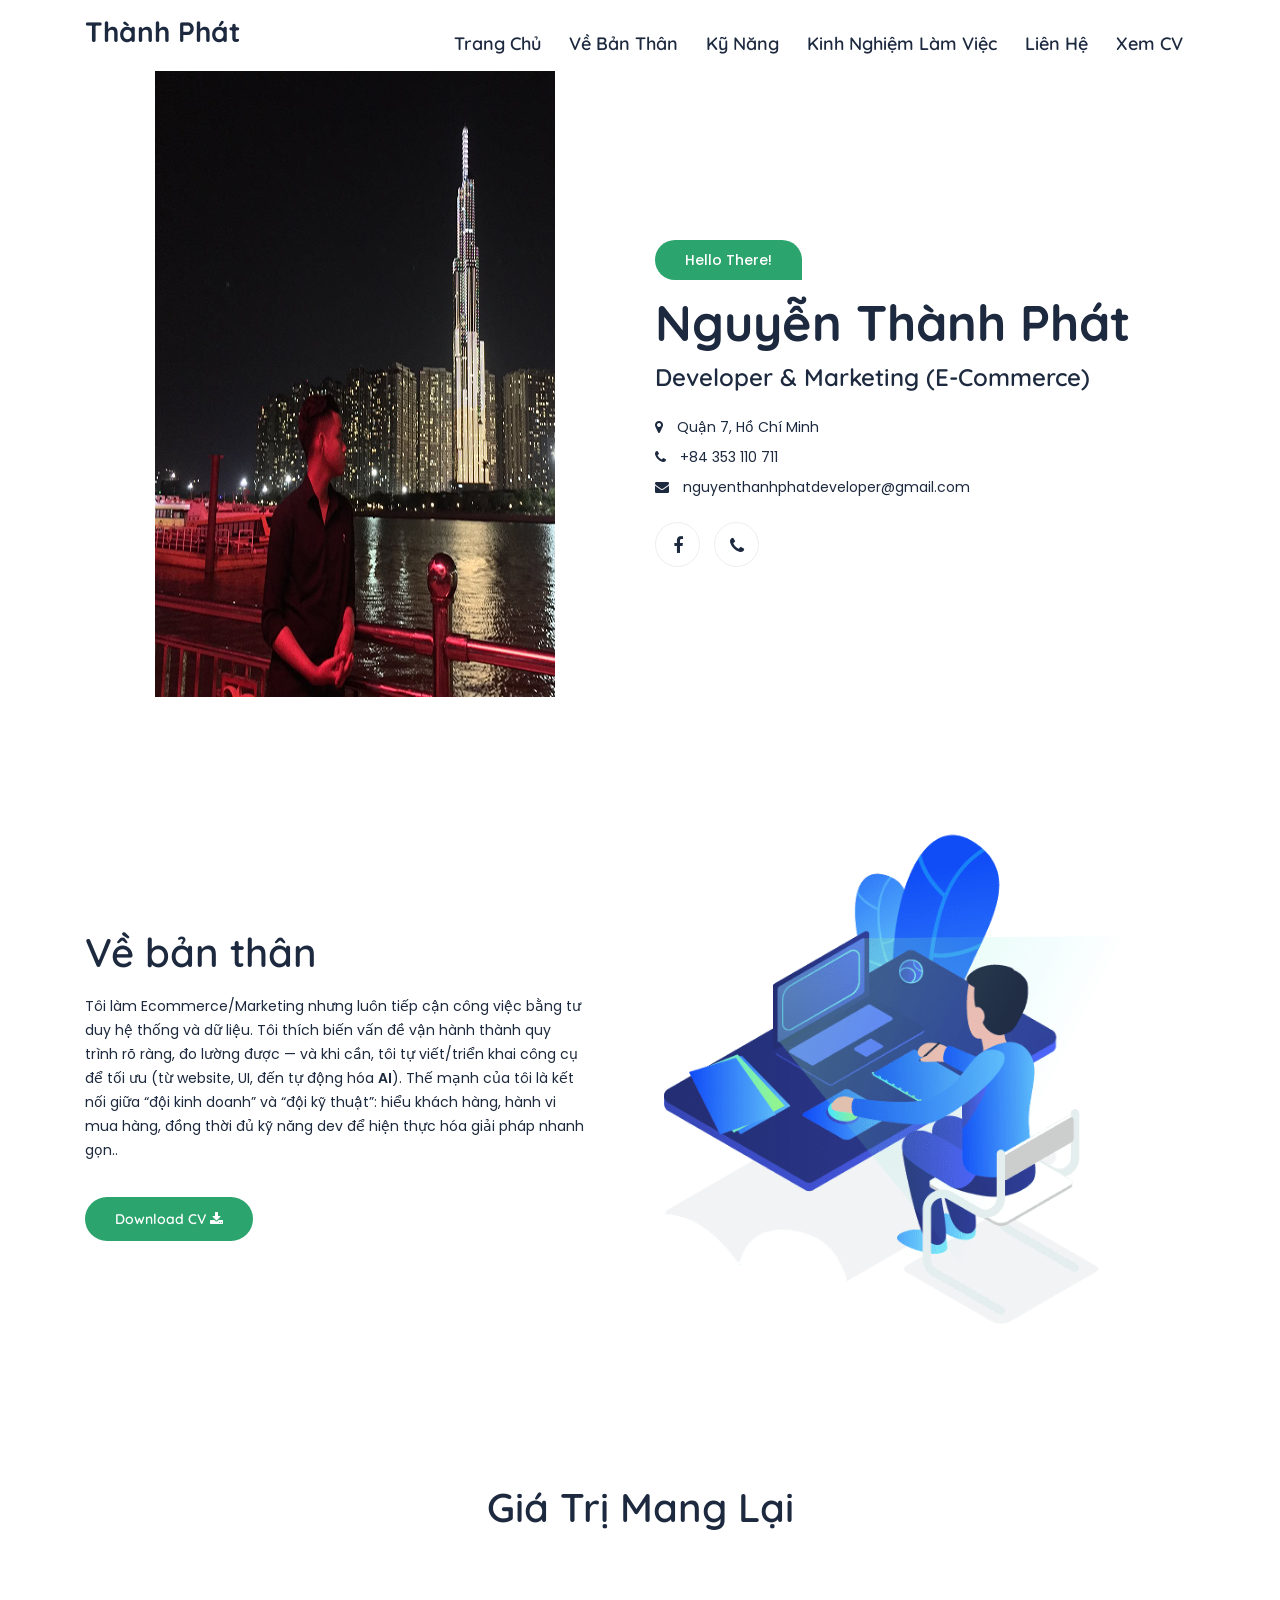
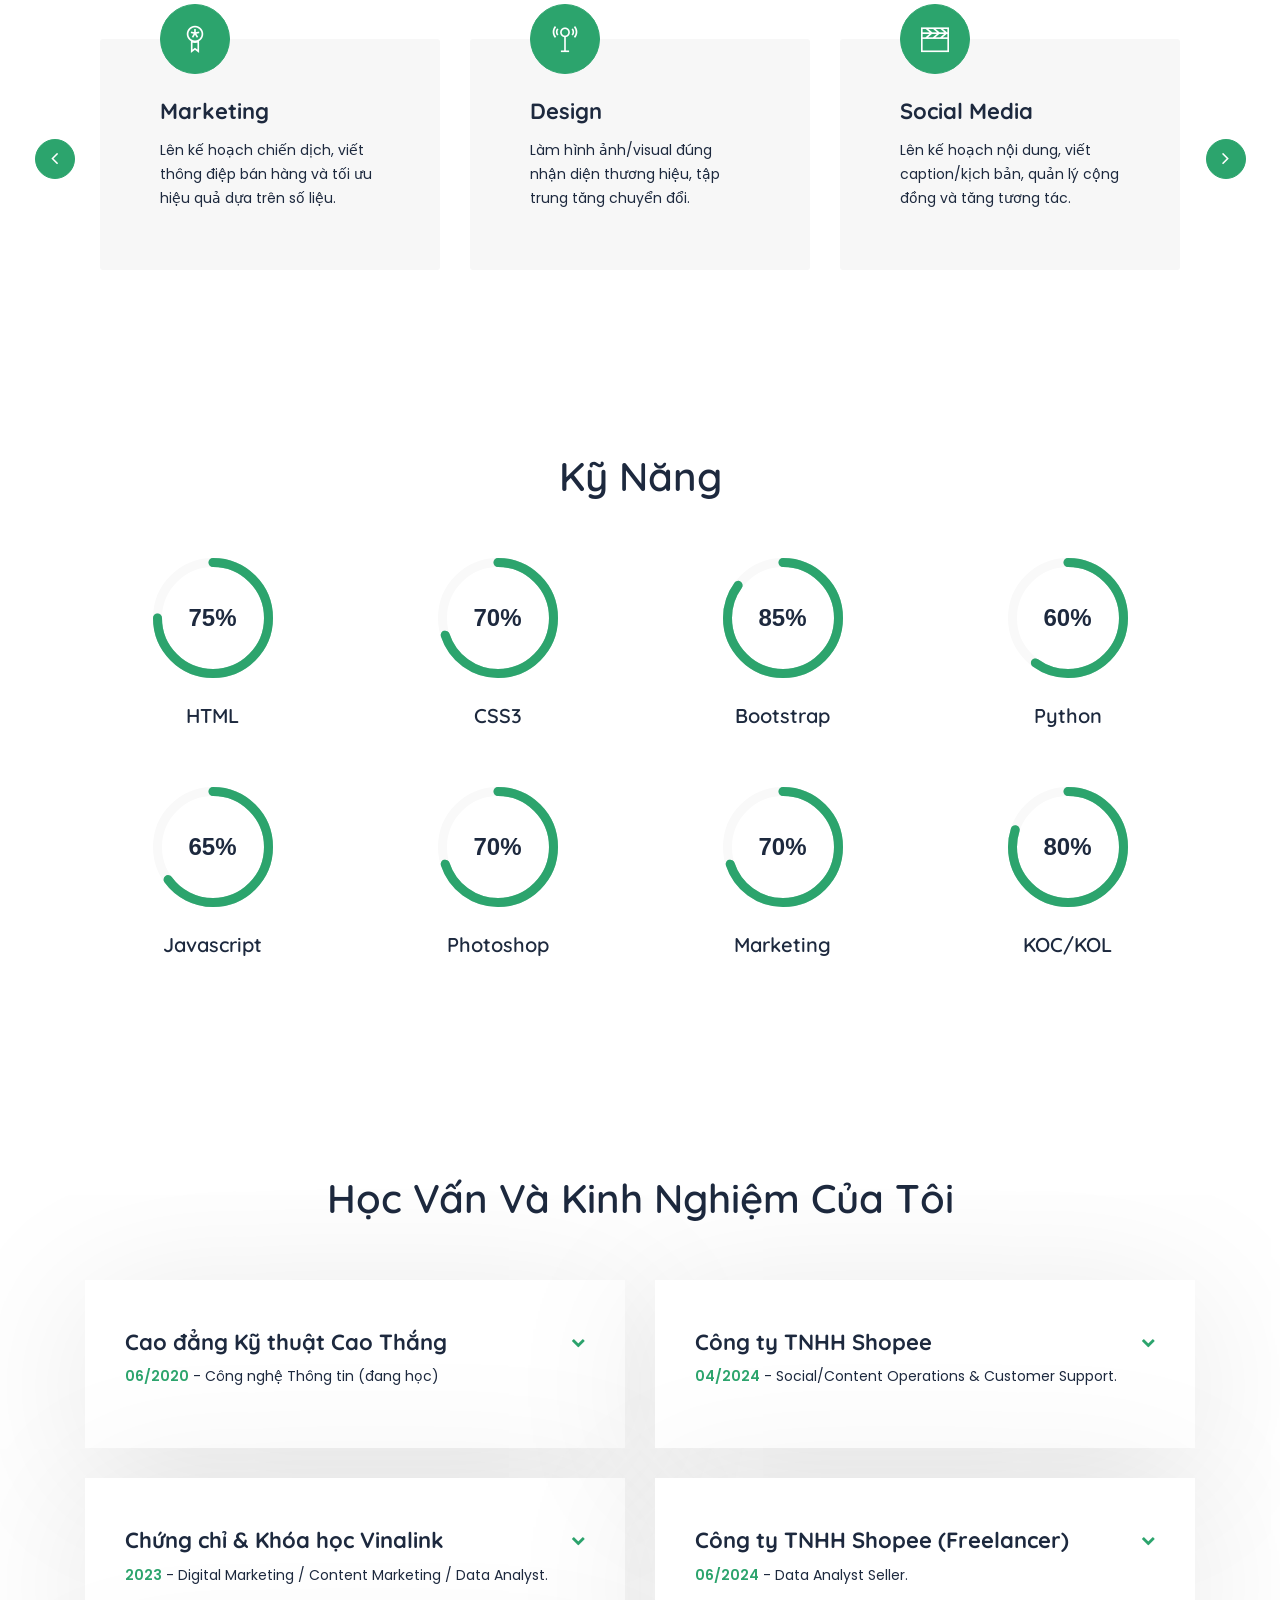
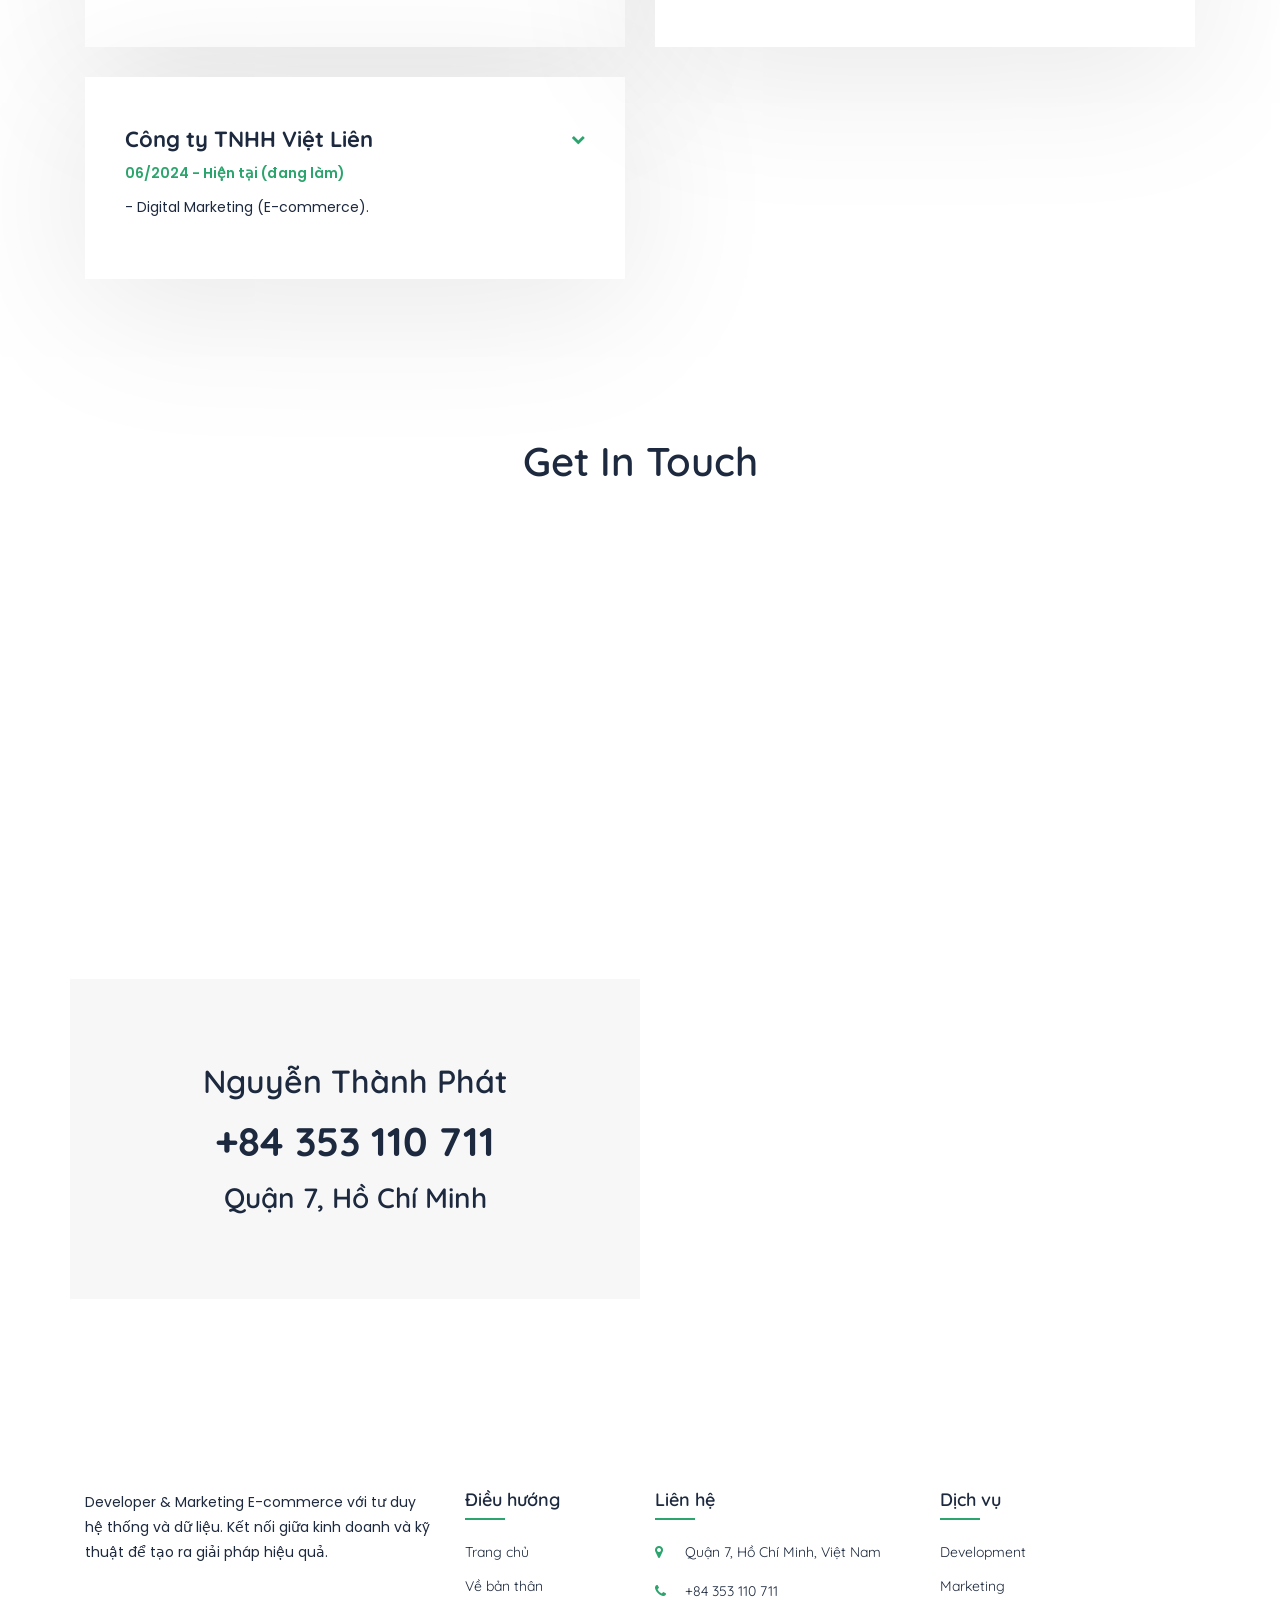
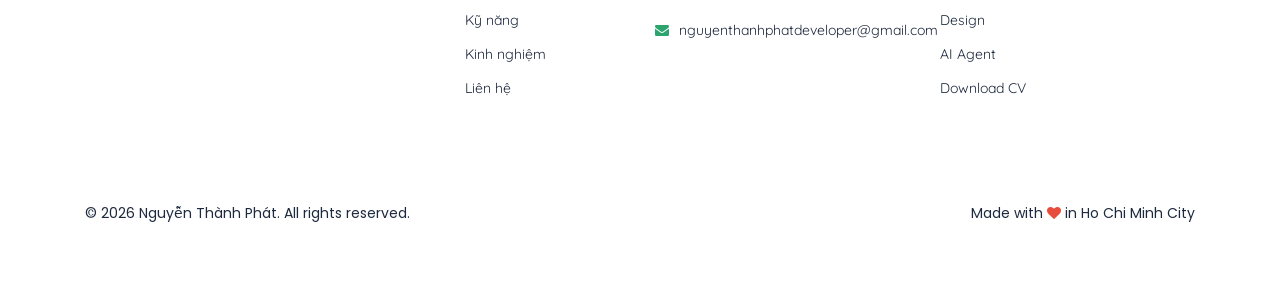
==== index.html @ 2b544fe6 "update code 18-12-2025 newwư" ====
<!DOCTYPE html>
<html lang="zxx">

<head>
	<!-- Meta -->
	<meta charset="utf-8">
	<meta http-equiv="X-UA-Compatible" content="IE=edge">
	<meta name="viewport" content="width=device-width, initial-scale=1">
	<!-- The above 3 meta tags *must* come first in the head; any other head content must come *after* these tags -->
	<meta name="description" content="Nguyễn Thành Phát - Developer & Marketing E-commerce với tư duy hệ thống và dữ liệu. Kết nối giữa kinh doanh và kỹ thuật để tạo ra giải pháp hiệu quả.">
	<meta name="keywords"
		content="Nguyễn Thành Phát, Developer, Marketing, E-commerce, Portfolio, CV, Resume, Web Developer, Digital Marketing">
	<meta name="author" content="Nguyễn Thành Phát">
	
	<!-- Open Graph / Facebook -->
	<meta property="og:type" content="website">
	<meta property="og:url" content="https://yourwebsite.com/">
	<meta property="og:title" content="Nguyễn Thành Phát - Developer & Marketing E-commerce">
	<meta property="og:description" content="Developer & Marketing E-commerce với tư duy hệ thống và dữ liệu. Kết nối giữa kinh doanh và kỹ thuật để tạo ra giải pháp hiệu quả.">
	<meta property="og:image" content="https://yourwebsite.com/assets/img/mee.png">
	<meta property="og:image:width" content="1200">
	<meta property="og:image:height" content="630">
	<meta property="og:image:alt" content="Nguyễn Thành Phát - Developer & Marketing E-commerce">
	<meta property="og:locale" content="vi_VN">
	<meta property="og:site_name" content="Nguyễn Thành Phát Portfolio">
	
	<!-- Twitter Card -->
	<meta name="twitter:card" content="summary_large_image">
	<meta name="twitter:url" content="https://yourwebsite.com/">
	<meta name="twitter:title" content="Nguyễn Thành Phát - Developer & Marketing E-commerce">
	<meta name="twitter:description" content="Developer & Marketing E-commerce với tư duy hệ thống và dữ liệu. Kết nối giữa kinh doanh và kỹ thuật để tạo ra giải pháp hiệu quả.">
	<meta name="twitter:image" content="https://yourwebsite.com/assets/img/mee.png">
	<meta name="twitter:image:alt" content="Nguyễn Thành Phát - Developer & Marketing E-commerce">
	
	<!-- Additional Meta Tags -->
	<meta name="robots" content="index, follow">
	<meta name="theme-color" content="#2ca46d">
	<link rel="canonical" href="https://yourwebsite.com/">
	
	<!-- SITE TITLE -->
	<title>Nguyễn Thành Phát - Developer & Marketing E-commerce</title>
	<!-- Latest Bootstrap min CSS -->
	<link rel="stylesheet" href="assets/bootstrap/css/bootstrap.min.css">
	<!-- Google Font -->
	<link rel="stylesheet" href="https://fonts.googleapis.com/css?family=Poppins:300,400,500,600,700,800">
	<link href="https://fonts.googleapis.com/css?family=Quicksand:300,400,500,600,700&display=swap&subset=latin-ext"
		rel="stylesheet">
	<!-- Font Awesome CSS -->
	<link rel="stylesheet" href="assets/fonts/font-awesome.min.css">
	<!--- owl carousel Css-->
	<link rel="stylesheet" href="assets/owlcarousel/css/owl.carousel.css">
	<link rel="stylesheet" href="assets/owlcarousel/css/owl.theme.css">
	<!--slicknav Css-->
	<link rel="stylesheet" href="assets/css/slicknav.css">
	<!-- animate CSS -->
	<link rel="stylesheet" href="assets/css/animate.css">
	<!-- themify-icons CSS -->
	<link rel="stylesheet" href="assets/fonts/themify-icons.css">
	<!-- Style CSS -->
	<link rel="stylesheet" href="assets/css/style-light.css">
	<!-- Timeline Expand/Collapse CSS -->
	<style>
		.timeline-header {
			cursor: pointer;
			display: flex;
			justify-content: space-between;
			align-items: flex-start;
			padding: 10px 0;
			transition: all 0.3s ease;
		}

		.timeline-header:hover {
			opacity: 0.8;
		}

		.timeline-title {
			flex: 1;
		}

		.timeline-arrow {
			margin-left: 15px;
			font-size: 14px;
			color: #2ca46d;
			transition: transform 0.3s ease;
			margin-top: 5px;
		}

		.timeline-header.active .timeline-arrow {
			transform: rotate(180deg);
		}

		.timeline-content {
			max-height: 0;
			overflow: hidden;
			transition: max-height 0.4s ease-out;
		}

		.timeline-content.expanded {
			max-height: 1000px;
			transition: max-height 0.5s ease-in;
		}

		.timeline-details {
			margin-top: 15px;
			padding-top: 15px;
			border-top: 1px solid #e0e0e0;
			opacity: 0;
			transition: opacity 0.3s ease 0.2s;
		}

		.timeline-content.expanded .timeline-details {
			opacity: 1;
		}

		.timeline-details p {
			margin-bottom: 10px;
			color: #666;
			line-height: 1.6;
		}

		.timeline-details p:last-child {
			margin-bottom: 0;
		}

		/* Footer Enhanced Styles */
		.footer_widget {
			margin-bottom: 30px;
		}

		.footer_widget h4 {
			color: #1d293e;
			font-size: 18px;
			font-weight: 600;
			margin-bottom: 20px;
			position: relative;
			padding-bottom: 10px;
		}

		.footer_widget h4:after {
			content: '';
			position: absolute;
			left: 0;
			bottom: 0;
			width: 40px;
			height: 2px;
			background: #2ca46d;
		}

		.footer_widget p {
			color: #1d293e;
			line-height: 1.8;
			margin-bottom: 20px;
		}

		.footer_menu {
			list-style: none;
			padding: 0;
			margin: 0;
		}

		.footer_menu li {
			margin-bottom: 10px;
		}

		.footer_menu li a {
			color: #1d293e;
			text-decoration: none;
			transition: all 0.3s ease;
			display: inline-block;
		}

		.footer_menu li a:hover {
			color: #2ca46d;
			padding-left: 5px;
		}

		.footer_contact {
			list-style: none;
			padding: 0;
			margin: 0;
		}

		.footer_contact li {
			margin-bottom: 15px;
			color: #1d293e;
			display: flex;
			align-items: flex-start;
		}

		.footer_contact li i {
			color: #2ca46d;
			margin-right: 10px;
			margin-top: 5px;
			width: 20px;
		}

		.footer_contact li a {
			color: #1d293e;
			text-decoration: none;
			transition: all 0.3s ease;
		}

		.footer_contact li a:hover {
			color: #2ca46d;
		}

		.footer_social ul {
			list-style: none;
			padding: 0;
			margin: 20px 0 0 0;
			display: flex;
			gap: 10px;
		}

		.footer_social ul li a {
			width: 40px;
			height: 40px;
			display: inline-flex;
			align-items: center;
			justify-content: center;
			background: rgba(255, 255, 255, 0.1);
			border-radius: 50%;
			color: #fff;
			transition: all 0.3s ease;
		}

		.footer_social ul li a:hover {
			background: #2ca46d;
			transform: translateY(-3px);
		}

		.footer_bottom {
			margin-top: 40px;
			padding-top: 30px;
			border-top: 1px solid rgba(255, 255, 255, 0.1);
		}

		.footer_bottom p {
			color: #1d293e;
			margin: 0;
			font-size: 14px;
		}

		@media (max-width: 768px) {
			.footer_bottom .text-right {
				text-align: left !important;
				margin-top: 10px;
			}
		}

		/* Site Logo - Kế thừa style từ trang chủ */
		.site-logo a {
			font-family: 'Quicksand', sans-serif;
			color: #1d293e;
			font-weight: 700;
			font-size: 28px;
			text-decoration: none;
			transition: all 0.3s ease;
			display: inline-block;
		}

		.site-logo a:hover {
			color: #2ca46d;
			text-decoration: none;
		}

		@media (max-width: 768px) {
			.site-logo a {
				font-size: 24px;
			}
		}

		@media (max-width: 480px) {
			.site-logo a {
				font-size: 20px;
			}
		}

		/* Mobile - Đổi màu text sang trắng cho phần hero */
		@media (max-width: 768px) {
			.welcome-area .about_me_title h1 {
				color: #fff !important;
				text-shadow: 2px 2px 4px rgba(0, 0, 0, 0.5);
			}

			.welcome-area .about_me_title h4 {
				color: #fff !important;
				text-shadow: 2px 2px 4px rgba(0, 0, 0, 0.5);
			}

			.welcome-area .profile_info {
				color: #fff !important;
			}

			.welcome-area .profile_info span {
				color: #fff !important;
				text-shadow: 1px 1px 3px rgba(0, 0, 0, 0.5);
			}

			.welcome-area .profile_info span i {
				color: #fff !important;
			}
		}
	</style>

</head>

<body data-spy="scroll" data-offset="80">

	<!-- START PRELOADER -->
	<div class="preloader">
		<div class="spinner">
			<div class="double-bounce1"></div>
			<div class="double-bounce2"></div>
		</div>
	</div>
	<!-- END PRELOADER -->

	<!-- START NAVBAR -->
	<div id="navigation" class="fixed-top navbar-light bg-faded site-navigation">
		<div class="container">
			<div class="row">
				<div class="col-lg-2 col-md-3 col-sm-4">
					<div class="site-logo">
						<a href="#home">Thành Phát</a>
					</div>
				</div><!--- END Col -->
				<div class="col-lg-10 col-md-9 col-sm-8">
					<div class="header_right">
						<nav id="main-menu" class="ml-auto">
							<ul>
								<li><a href="#home">Trang chủ</a></li>
								<li><a href="#about">Về bản thân</a></li>
								<li><a href="#skills">Kỹ năng</a></li>
								<li><a href="#resume">Kinh nghiệm làm việc</a></li>
								<li><a href="#contact">Liên hệ</a></li>
								<li><a href="https://drive.google.com/file/d/1ll4LZz8z9GkjpITlvApmZtQ1yhg_efz0/view?usp=sharing" target="_blank">Xem CV</a>
								</li>
							</ul>
						</nav>
						<div id="mobile_menu"></div>
					</div>
				</div><!--- END Col -->
			</div><!--- END ROW -->
		</div><!--- END CONTAINER -->
	</div>
	<!-- END NAVBAR -->

	<!-- START HOMEPAGE DESIGN AREA -->
	<header id="home" class="welcome-area">
		<div class="container">
			<div class="row">
				<div class="col-lg-6 col-sm-12 col-xs-12 text-center wow fadeInLeft" data-wow-duration="1s"
					data-wow-delay="0.6s" data-wow-offset="0">
					<div class="about_me">
						<img src="assets/img/mee.png" class="img-fluid" alt="" />
					</div>
				</div>
				<div class="col-lg-6 col-sm-12 col-xs-12 wow fadeInRight" data-wow-duration="1s" data-wow-delay="0.1s"
					data-wow-offset="0">
					<div class="about_me_title">
						<span>Hello There!</span>
						<h1>Nguyễn Thành Phát</h1>
						<h4>Developer & Marketing (E-commerce)</h4>
					</div>
					<div class="profile_info">
						<span><i class="fa fa-map-marker"></i> Quận 7, Hồ Chí Minh</span>
						<span><i class="fa fa-phone"></i> +84 353 110 711</span>
						<span><i class="fa fa-envelope"></i> nguyenthanhphatdeveloper@gmail.com</span>
						
					</div>
					<div class="social_profile">
						<ul>
							<li><a href="https://www.facebook.com/dev.thanhphat/" target="_blank" class="f_facebook"
									title="Facebook"><i class="fa fa-facebook"></i></a></li>
							<li><a href="https://zalo.me/0353110711" target="_blank" class="f_skype" title="Phone"><i class="fa fa-phone"></i></a></li>
							<!-- <li><a href="#" class="f_instagram" title="Instagram"><i class="fa fa-instagram"></i></a>
							</li>
							<li><a href="#" class="f_linkedin" title="Linkedin"><i class="fa fa-linkedin"></i></a></li>
							<li><a href="#" class="f_skype" title="Skype"><i class="fa fa-skype"></i></a></li> -->
						</ul>
					</div>
				</div><!-- END COL-->
			</div><!-- END ROW-->
		</div><!-- / END CONTAINER -->
	</header>
	<!-- / END HOMEPAGE DESIGN AREA -->

	<!-- START ABOUT ME -->
	<section id="about" class="about-me-area section-padding">
		<div class="container">
			<div class="row">
				<div class="col-lg-6 col-sm-6 col-xs-12 wow fadeInLeft" data-wow-duration="1s" data-wow-delay="0.1s"
					data-wow-offset="0">
					<div class="about_content">
						<h1>Về bản thân</h1>
						<p>Tôi làm Ecommerce/Marketing nhưng luôn tiếp cận công việc bằng tư duy hệ thống và dữ liệu.
							Tôi thích biến vấn đề vận hành thành quy trình rõ ràng, đo lường được — và khi cần, tôi tự
							viết/triển khai công cụ để tối ưu (từ website, UI, đến tự động hóa <b>AI</b>). Thế mạnh của
							tôi là kết nối giữa “đội kinh doanh” và “đội kỹ thuật”: hiểu khách hàng, hành vi mua hàng,
							đồng thời đủ kỹ năng dev để hiện thực hóa giải pháp nhanh gọn.. </p>
						<a href="pdf/Nguyen-Thanh-Phat-TopCV.pdf" download="Nguyen-Thanh-Phat.pdf">Download CV <i
								class="fa fa-download"></i></a>
					</div>
				</div><!-- END COL -->
				<div class="col-lg-6 col-sm-6 col-xs-12 wow fadeIn" data-wow-duration="1s" data-wow-delay="0.3s"
					data-wow-offset="0">
					<div class="about_content_img">
						<img src="assets/img/about.png" class="img-fluid" alt="image" />
					</div>
				</div><!-- END COL -->
			</div><!-- END ROW-->
		</div><!-- / END CONTAINER -->
	</section>
	<!-- / END ABOUT ME -->

	<!-- START SERVICE -->
	<section id="service" class="service-area section-padding">
		<div class="container">
			<div class="section-title">
				<h1>Giá trị mang lại</h1>
			</div>
			<div class="row">
				<div class="col-lg-12 col-sm-12 col-xs-12">
					<div id="sp-slider" class="owl-carousel">
						<div class="service_content">
							<span class="ti-light-bulb"></span>
							<h4>Development</h4>
							<p>Xây dựng công cụ hỗ trợ công việc (quản lý dữ liệu, báo cáo, tự động hoá tác vụ).</p>
						</div>
						<div class="service_content">
							<span class="ti-medall"></span>
							<h4>Marketing</h4>
							<p>Lên kế hoạch chiến dịch, viết thông điệp bán hàng và tối ưu hiệu quả dựa trên số liệu.
							</p>
						</div>
						<div class="service_content">
							<span class="ti-signal"></span>
							<h4>Design</h4>
							<p>Làm hình ảnh/visual đúng nhận diện thương hiệu, tập trung tăng chuyển đổi.</p>
						</div>
						<div class="service_content">
							<span class="ti-video-clapper"></span>
							<h4>Social Media</h4>
							<p>Lên kế hoạch nội dung, viết caption/kịch bản, quản lý cộng đồng và tăng tương tác.</p>
						</div>
						<div class="service_content">
							<span class="ti-image"></span>
							<h4>AI Agent</h4>
							<p>Tạo quy trình/AI hỗ trợ các việc lặp lại để tiết kiệm thời gian và giảm sai sót.</p>
						</div>
						<div class="service_content">
							<span class="ti-support"></span>
							<h4>E-Commerce Policy</h4>
							<p>Kiểm tra nội dung/hình ảnh theo quy định sàn, giảm rủi ro vi phạm.</p>
						</div>
						<div class="service_content">
							<span class="ti-video-clapper"></span>
							<h4>Booking KOC/KOL</h4>
							<p>Hợp tác KOC/KOL ngành hàng chuẩn bị brief kịch bản keyword tổng hợp kết quả tối ưu.</p>
						</div>
					</div>
				</div><!-- END COL -->
			</div><!-- END ROW-->
		</div><!-- / END CONTAINER -->
	</section>
	<!-- / END SERVICE -->

	<!-- START SKILLS -->
	<section id="skills" class="about-area section-padding">
		<div class="container">
			<div class="section-title">
				<h1>Kỹ năng</h1>
			</div>
			<div class="row text-center">
				<div class="col-lg-3 col-sm-6 col-xs-12 wow fadeInDown" data-wow-duration="1s" data-wow-delay="0.1s"
					data-wow-offset="0">
					<div class="skill-outer">
						<div class="skill-item">
							<!-- knob plug-in syntax -->
							<input class="skill-knob" value="0" data-end="75">
							<!-- heading -->
							<h4>HTML</h4>
						</div>
					</div>
				</div><!-- END COL -->
				<div class="col-lg-3 col-sm-6 col-xs-12 wow fadeInDown" data-wow-duration="1s" data-wow-delay="0.1s"
					data-wow-offset="0">
					<div class="skill-outer">
						<div class="skill-item">
							<!-- knob plug-in syntax -->
							<input class="skill-knob" value="0" data-end="70">
							<!-- heading -->
							<h4>CSS3</h4>
						</div>
					</div>
				</div><!-- END COL -->
				<div class="col-lg-3 col-sm-6 col-xs-12 wow fadeInDown" data-wow-duration="1s" data-wow-delay="0.1s"
					data-wow-offset="0">
					<div class="skill-outer">
						<div class="skill-item">
							<!-- knob plug-in syntax -->
							<input class="skill-knob" value="0" data-end="85">
							<!-- heading -->
							<h4>Bootstrap</h4>
						</div>
					</div>
				</div><!-- END COL -->
				<div class="col-lg-3 col-sm-6 col-xs-12 wow fadeInDown" data-wow-duration="1s" data-wow-delay="0.2s"
					data-wow-offset="0">
					<div class="skill-outer">
						<div class="skill-item">
							<!-- knob plug-in syntax -->
							<input class="skill-knob" value="0" data-end="60">
							<!-- heading -->
							<h4>Python</h4>
						</div>
					</div>
				</div><!-- END COL -->
				<div class="col-lg-3 col-sm-6 col-xs-12 wow fadeInDown" data-wow-duration="1s" data-wow-delay="0.2s"
					data-wow-offset="0">
					<div class="skill-outer">
						<div class="skill-item">
							<!-- knob plug-in syntax -->
							<input class="skill-knob" value="0" data-end="65">
							<!-- heading -->
							<h4>Javascript</h4>
						</div>
					</div>
				</div><!-- END COL -->
				<div class="col-lg-3 col-sm-6 col-xs-12 wow fadeInDown" data-wow-duration="1s" data-wow-delay="0.2s"
					data-wow-offset="0">
					<div class="skill-outer">
						<div class="skill-item">
							<!-- knob plug-in syntax -->
							<input class="skill-knob" value="0" data-end="70">
							<!-- heading -->
							<h4>Photoshop</h4>
						</div>
					</div>
				</div><!-- END COL -->
				<div class="col-lg-3 col-sm-6 col-xs-12 wow fadeInDown" data-wow-duration="1s" data-wow-delay="0.2s"
					data-wow-offset="0">
					<div class="skill-outer">
						<div class="skill-item">
							<!-- knob plug-in syntax -->
							<input class="skill-knob" value="0" data-end="70">
							<!-- heading -->
							<h4>Marketing</h4>
						</div>
					</div>
				</div><!-- END COL -->
				<div class="col-lg-3 col-sm-6 col-xs-12 wow fadeInDown" data-wow-duration="1s" data-wow-delay="0.2s"
					data-wow-offset="0">
					<div class="skill-outer">
						<div class="skill-item">
							<!-- knob plug-in syntax -->
							<input class="skill-knob" value="0" data-end="80">
							<!-- heading -->
							<h4>KOC/KOL</h4>
						</div>
					</div>
				</div><!-- END COL -->
			</div><!-- / END ROW -->
		</div><!-- / END CONTAINER -->
	</section>
	<!-- / END SKILLS -->

	<!-- START TIMELINE AREA -->
	<section id="resume" class="timeline-area section-padding">
		<div class="container">
			<div class="section-title">
				<h1>Học vấn và kinh nghiệm của tôi</h1>
			</div>
			<div class="row">
				<div class="col-lg-6 col-sm-12 col-xs-12 wow fadeInUp" data-wow-duration="1s" data-wow-delay="0.2s"
					data-wow-offset="0">
					<div class="single_timeline">
						<div class="timeline-header" onclick="toggleTimeline(this)">
							<div class="timeline-title">
								<h4>Cao đẳng Kỹ thuật Cao Thắng</h4>
								<span class="active_year">06/2020</span>
								<span class="active_company">- Công nghệ Thông tin (đang học)</span>
							</div>
							<i class="fa fa-chevron-down timeline-arrow"></i>
						</div>
						<div class="timeline-content">
							<p>Tập trung vào nền tảng lập trình web và xây dựng giao diện người dùng. Có kinh nghiệm
								triển khai UI theo thiết kế, làm dự án thực hành và sử dụng Git/GitHub trong quá trình
								học và làm dự án cá nhân.</p>
							<div class="timeline-details">
								<p><strong>Môn học chính:</strong> HTML/CSS, JavaScript, PHP, Python, Database</p>
								<p><strong>Dự án nổi bật:</strong> Xây dựng website portfolio, ứng dụng quản lý dữ liệu
								</p>
							</div>
						</div>
					</div>
					<div class="single_timeline">
						<div class="timeline-header" onclick="toggleTimeline(this)">
							<div class="timeline-title">
								<h4>Chứng chỉ & Khóa học Vinalink</h4>
								<span class="active_year">2023</span>
								<span class="active_company">- Digital Marketing / Content Marketing / Data
									Analyst.</span>
							</div>
							<i class="fa fa-chevron-down timeline-arrow"></i>
						</div>
						<div class="timeline-content">
							<p>Hoàn thành các khóa học về tư duy marketing, triển khai nội dung và phân tích dữ liệu.
								Ứng dụng vào thực tế công việc Ecommerce: nghiên cứu thị trường, tối ưu nội dung, theo
								dõi chỉ số và cải thiện hiệu quả chiến dịch.</p>
							<div class="timeline-details">
								<p><strong>Chứng chỉ đã đạt:</strong> Digital Marketing Fundamentals, Content Marketing
									Strategy, Data Analysis with Excel/Python</p>
								<p><strong>Kỹ năng học được:</strong> SEO, Social Media Marketing, Google Analytics, A/B
									Testing</p>
							</div>
						</div>
					</div>
					<div class="single_timeline">
						<div class="timeline-header" onclick="toggleTimeline(this)">
							<div class="timeline-title">
								<h4>Công ty TNHH Việt Liên </h4>
								<span class="active_year">06/2024 - Hiện tại (đang làm)</span>
								<span class="active_company">- Digital Marketing (E-commerce).</span>
							</div>
							<i class="fa fa-chevron-down timeline-arrow"></i>
						</div>
						<div class="timeline-content">
							<p>Thực hiện khảo sát và tổng hợp thông tin thị trường, phân tích insight khách hàng và đối
								thủ để đề xuất hướng nội dung/triển khai bán hàng. Hỗ trợ hoạt động marketing và phối
								hợp chăm sóc khách hàng nhằm tăng mức độ tin tưởng và hiệu quả vận hành.</p>
							<div class="timeline-details">
								<p><strong>- </strong> Lập kế hoạch tăng trưởng doanh thu TMĐT theo tháng/quý: sản phẩm
									chủ lực, giá bán, combo, ưu đãi, lịch campaign theo mùa (sale day, mega campaign)
								</p><br>

								<p><strong>- </strong> Xây dựng phễu chuyển đổi cho E-commerce: kéo traffic → tối ưu nội
									dung trang sản phẩm → tăng add-to-cart → cải thiện tỉ lệ chốt đơn</p><br>

								<p><strong>- </strong> Triển khai và tối ưu quảng cáo đa kênh (Meta/Google/TikTok):
									setup chiến dịch, target, ngân sách, tối ưu theo KPI (ROAS/CPA/CVR/CTR/AOV)</p><br>

								<p><strong>- </strong> Vận hành KOC/KOL/Affiliate: tìm đối tác phù hợp, chuẩn bị brief,
									guideline nội dung, theo dõi lịch đăng, đo hiệu quả theo link/mã giảm giá và tối ưu
									cho các đợt sau</p><br>

								<p><strong>- </strong> Phân tích hiệu suất chiến dịch: theo dõi chỉ số, phân tích từng
									chiến dịch/sản phẩm, đề xuất cải thiện tối ưu cho các đợt sau</p>

								<p><strong>-</strong> Thiết lập đo lường & báo cáo: GA4, Pixel, GTM, UTM, dashboard
									theo ngày/tuần/tháng; đọc số liệu và đề xuất hành động tối ưu</p>

								<p><strong>-</strong> Phối hợp với vận hành/sales/CSKH: kiểm soát tồn kho, chương trình giá, SLA
								giao hàng, xử lý phản hồi để giảm hủy/hoàn và tăng điểm shop</p>
								
								<p><strong>- </strong> Kiểm soát chính sách sàn & chính sách quảng cáo: rà soát nội dung/hình ảnh/claim sản phẩm, hạn chế vi phạm gây gỡ sản phẩm hoặc tắt quảng cáo</p>
							</div>

						</div>
					</div>
				</div><!--END COL -->
				<div class="col-lg-6 col-sm-12 col-xs-12 wow fadeInUp" data-wow-duration="1s" data-wow-delay="0.3s"
					data-wow-offset="0">
					<div class="single_timeline">
						<div class="timeline-header" onclick="toggleTimeline(this)">
							<div class="timeline-title">
								<h4>Công ty TNHH Shopee</h4>
								<span class="active_year">04/2024</span>
								<span class="active_company">- Social/Content Operations & Customer Support.</span>
							</div>
							<i class="fa fa-chevron-down timeline-arrow"></i>
						</div>
						<div class="timeline-content">
							<p>Vận hành hoạt động tương tác cộng đồng (minigame/bài đăng), theo dõi phản hồi người dùng và đảm bảo nội dung đúng guideline. Tiếp nhận và xử lý yêu cầu khách hàng qua chat/email theo quy trình, đồng thời theo dõi đề cập thương hiệu đa nền tảng để phản hồi kịp thời.</p>
							<div class="timeline-details">
								<p><strong>Trách nhiệm:</strong> Lập kế hoạch marketing, quản lý campaign, phân tích
									hiệu quả bán hàng</p>
								<p><strong>Thành tựu:</strong> Social listening: theo dõi đề cập thương hiệu đa nền tảng, phản hồi bình luận/nhận xét đúng ngữ cảnh
								</p>
							</div>
						</div>
					</div>
					<div class="single_timeline">
						<div class="timeline-header" onclick="toggleTimeline(this)">
							<div class="timeline-title">
								<h4>Công ty TNHH Shopee (Freelancer)</h4>
								<span class="active_year">06/2024</span>
								<span class="active_company">- Data Analyst Seller.</span>
							</div>
							<i class="fa fa-chevron-down timeline-arrow"></i>
						</div>
						<div class="timeline-content">
							<p>Hỗ trợ phân tích hiệu suất người bán dựa trên dữ liệu vận hành và chỉ số kinh doanh.
								Chuẩn hóa dữ liệu, thiết kế báo cáo theo mục tiêu dự án và theo dõi biến động chỉ số để
								đề xuất hướng tối ưu quy trình. Tất cả nội dung phân tích, dữ liệu và kết quả chi tiết
								thuộc phạm vi bảo mật nên chỉ trình bày ở mức mô tả năng lực và trách nhiệm.</p>
							<div class="timeline-details">
								<p><strong>Công cụ sử dụng:</strong> Excel, Python, SQL, Data Visualization Tools</p>
								<p><strong>Phương pháp:</strong> Phân tích xu hướng, dự báo, A/B testing, Dashboard
									reporting</p>
							</div>
						</div>
					</div>
					<!-- <div class="single_timeline">
						<div class="timeline-header" onclick="toggleTimeline(this)">
							<div class="timeline-title">
								<h4>Upwork/Elance/Peopleperhour/Fiverr.</h4>
								<span class="active_year">2014 to Present</span>
								<span class="active_company">- Web Developer.</span>
							</div>
							<i class="fa fa-chevron-down timeline-arrow"></i>
						</div>
						<div class="timeline-content">
							<p>Lorem ipsum dolor sit amet, consectetur adipisicing elit. Beatae accusantium consectetur.
							</p>
							<div class="timeline-details">
								<p><strong>Dịch vụ cung cấp:</strong> Web Development, UI/UX Design, Frontend
									Development</p>
								<p><strong>Khách hàng:</strong> Làm việc với nhiều khách hàng quốc tế trên các nền tảng
									freelance</p>
							</div>
						</div>
					</div> -->
				</div><!--END COL -->
			</div><!--END ROW -->
		</div><!-- / END CONTAINER -->
	</section>
	<!-- / END TIMELINE AREA -->
		<!-- START CONTACT AREA -->
	<section id="contact" class="contact-area section-padding">
		<div class="container">
			<div class="section-title">
				<h1>Get in Touch</h1>
			</div>
			<div class="row">
				<div class="col-lg-10 offset-lg-1 col-sm-12 col-xs-12 wow fadeInUp" data-wow-duration="1s"
					data-wow-delay="0.6s" data-wow-offset="0">
					<div class="contact">
						<div id="form-message" style="display: none; margin-bottom: 20px; padding: 15px; border-radius: 5px;"></div>
						<form class="form" name="enq" id="contactForm" onsubmit="return sendEmail(event);">
							<div class="row">
								<div class="form-group col-md-4">
									<input type="text" name="name" id="name" class="form-control" placeholder="Name"
										required="required">
								</div>
								<div class="form-group col-md-4">
									<input type="email" name="email" id="email" class="form-control" placeholder="Email"
										required="required">
								</div>
								<div class="form-group col-md-4">
									<input type="text" name="subject" id="subject" class="form-control" placeholder="Subject"
										required="required">
								</div>
								<div class="form-group col-md-12">
									<textarea rows="6" name="message" id="message" class="form-control" placeholder="Your Message"
										required="required"></textarea>
								</div>
								<div class="col-md-12 text-center">
									<button type="submit" value="Send message" name="submit" id="submitButton"
										class="btn btn-contact-bg" title="Submit Your Message!">Send Message</button>
								</div>
							</div>
						</form>
					</div>
				</div><!--- END COL -->
			</div><!-- / END ROW -->
		</div><!-- / END CONTAINER -->
	</section>
	<!-- / END CONTACT AREA -->

	<!--START ADDRESS -->
	<div class="address-area section-padding">
		<div class="container">
			<div class="row">
				<div class="col-lg-6 col-sm-12 col-xs-12 no-padding">
					<div class="address">
						<h2>Nguyễn Thành Phát</h2>
						<h1>+84 353 110 711</h1>
						<h3>Quận 7, Hồ Chí Minh</h3>
					</div>
				</div><!-- END COL  -->
				<div class="col-lg-6 col-sm-12 col-xs-12 no-padding">
					<div class="map">
						<iframe src="https://www.google.com/maps/embed?pb=!1m18!1m12!1m3!1d3919.804083811448!2d106.72537867590574!3d10.749577459686638!2m3!1f0!2f0!3f0!3m2!1i1024!2i768!4f13.1!3m3!1m2!1s0x317525281c2ef781%3A0x22ce3330f29d213a!2zMTcvNCBUw6JuIFRodeG6rW4gVMOieSwgUXXhuq1uIDcsIFRow6BuaCBwaOG7kSBI4buTIENow60gTWluaCwgVmlldG5hbQ!5e0!3m2!1sen!2s!4v1765945801628!5m2!1sen!2s" width="600" height="450" style="border:0;" allowfullscreen="" loading="lazy" referrerpolicy="no-referrer-when-downgrade"></iframe>
					</div>
				</div><!-- END COL  -->
			</div><!-- END ROW -->
		</div><!--END CONTAINER -->
	</div>
	<!--END ADDRESS -->

	<!--START FOOTER -->
	<!--START FOOTER -->
	<div class="footer-area section-padding">
		<div class="container">
			<div class="row">
				<!-- Footer About Section -->
				<div class="col-lg-4 col-md-6 col-sm-12 col-xs-12">
					<div class="footer_widget">
						
						<p>Developer & Marketing E-commerce với tư duy hệ thống và dữ liệu. Kết nối giữa kinh doanh và kỹ thuật để tạo ra giải pháp hiệu quả.</p>
						
					</div>
				</div><!-- END COL -->

				<!-- Quick Links Section -->
				<div class="col-lg-2 col-md-6 col-sm-12 col-xs-12">
					<div class="footer_widget">
						<h4>Điều hướng</h4>
						<ul class="footer_menu">
							<li><a href="#home">Trang chủ</a></li>
							<li><a href="#about">Về bản thân</a></li>
							<li><a href="#skills">Kỹ năng</a></li>
							<li><a href="#resume">Kinh nghiệm</a></li>
							<li><a href="#contact">Liên hệ</a></li>
						</ul>
					</div>
				</div><!-- END COL -->

				<!-- Contact Info Section -->
				<div class="col-lg-3 col-md-6 col-sm-12 col-xs-12">
					<div class="footer_widget">
						<h4>Liên hệ</h4>
						<ul class="footer_contact">
							<li><i class="fa fa-map-marker"></i> <a>Quận 7, Hồ Chí Minh, Việt Nam</a></li>
							<li><i class="fa fa-phone"></i> <a href="tel:+84353110711">+84 353 110 711</a></li>
							<li><i class="fa fa-envelope"></i> <a href="mailto:nguyenthanhphatdeveloper@gmail.com">nguyenthanhphatdeveloper@gmail.com</a></li>
						</ul>
					</div>
				</div><!-- END COL -->

				<!-- Services/Value Section -->
				<div class="col-lg-3 col-md-6 col-sm-12 col-xs-12">
					<div class="footer_widget">
						<h4>Dịch vụ</h4>
						<ul class="footer_menu">
							<li><a href="#service">Development</a></li>
							<li><a href="#service">Marketing</a></li>
							<li><a href="#service">Design</a></li>
							<li><a href="#service">AI Agent</a></li>
							<li><a href="pdf/Nguyen-Thanh-Phat.pdf" target="_blank">Download CV</a></li>
						</ul>
					</div>
				</div><!-- END COL -->
			</div><!-- END ROW -->

			<!-- Footer Bottom -->
			<div class="row">
				<div class="col-lg-12 col-sm-12 col-xs-12">
					<div class="footer_bottom">
						<div class="row">
							<div class="col-lg-6 col-sm-6 col-xs-12">
								<p>&copy; <script>document.write(new Date().getFullYear());</script> Nguyễn Thành Phát. All rights reserved.</p>
							</div>
							<div class="col-lg-6 col-sm-6 col-xs-12 text-right">
								<p>Made with <i class="fa fa-heart" style="color: #e74c3c;"></i> in Ho Chi Minh City</p>
							</div>
						</div>
					</div>
				</div><!-- END COL -->
			</div><!-- END ROW -->
		</div><!--END CONTAINER -->
	</div>
	<!--END FOOTER -->

	<!-- EmailJS Library -->
	
	<!-- Latest jQuery -->
	<script src="assets/js/jquery-1.12.4.min.js"></script>
	<!-- Latest compiled and minified Bootstrap -->
	<script src="assets/bootstrap/js/bootstrap.min.js"></script>
	<!-- owl-carousel min js  -->
	<script src="assets/owlcarousel/js/owl.carousel.min.js"></script>
	<!-- jquery slicknav js -->
	<script src="assets/js/jquery.slicknav.js"></script>
	<!-- jquery smooth-scroll JS -->
	<script src="assets/js/smooth-scroll.js"></script>
	<!-- mixitup JS -->
	<script src="assets/js/jquery.mixitup.js"></script>
	<!-- scrolltopcontrol js -->
	<script src="assets/js/scrolltopcontrol.js"></script>
	<!-- JQuery Knob -->
	<!--[if IE]><script type="text/javascript" src="excanvas.js"></script><![endif]-->
	<script src="assets/js/jquery.knob.js"></script>
	<!-- WayPoints JS -->
	<script src="assets/js/waypoints.min.js"></script>
	<!-- WOW - Reveal Animations When You Scroll -->
	<script src="assets/js/wow.min.js"></script>
	<!-- scripts js -->
	<script src="assets/js/scripts-dark.js"></script>
	<!-- Timeline Expand/Collapse JS -->
	<script>
		function toggleTimeline(header) {
			var timeline = header.closest('.single_timeline');
			var content = timeline.querySelector('.timeline-content');
			var isExpanded = content.classList.contains('expanded');

			// Toggle active class on header
			header.classList.toggle('active');

			// Toggle expanded class on content
			if (isExpanded) {
				content.classList.remove('expanded');
			} else {
				content.classList.add('expanded');
			}
		}
	</script>
	<!-- Auto-play Service Slider -->
	<script>
		$(document).ready(function() {
			// Đợi một chút để đảm bảo scripts-dark.js đã load xong
			setTimeout(function() {
				// Destroy carousel cũ nếu đã được khởi tạo
				var $slider = $("#sp-slider");
				if ($slider.data('owlCarousel')) {
					$slider.data('owlCarousel').destroy();
				}
				
				// Khởi tạo lại với autoplay
				$slider.owlCarousel({
					items: 3,
					itemsDesktop: [1199, 3],
					itemsDesktopSmall: [979, 2],
					itemsTablet: [768, 2],
					itemsMobile: [600, 1],
					pagination: false,
					navigation: true,
					navigationText: ["", ""],
					slideSpeed: 1000,
					autoPlay: 2000,  // Tự động cuộn sau mỗi 2 giây (2000ms)
					stopOnHover: true  // Dừng khi hover chuột vào
				});
			}, 100);
		});
	</script>
	
</body>

</html>
---- assets/fonts/themify-icons.css ----
@font-face {
	font-family: 'themify';
	src:url('../fonts/themify.eot?-fvbane');
	src:url('../fonts/themify.eot?#iefix-fvbane') format('embedded-opentype'),
		url('../fonts/themify.woff?-fvbane') format('woff'),
		url('../fonts/themify.ttf?-fvbane') format('truetype'),
		url('../fonts/themify.svg?-fvbane#themify') format('svg');
	font-weight: normal;
	font-style: normal;
}

[class^="ti-"], [class*=" ti-"] {
	font-family: 'themify';
	speak: none;
	font-style: normal;
	font-weight: normal;
	font-variant: normal;
	text-transform: none;
	line-height: 1;

	/* Better Font Rendering =========== */
	-webkit-font-smoothing: antialiased;
	-moz-osx-font-smoothing: grayscale;
}

.ti-wand:before {
	content: "\e600";
}
.ti-volume:before {
	content: "\e601";
}
.ti-user:before {
	content: "\e602";
}
.ti-unlock:before {
	content: "\e603";
}
.ti-unlink:before {
	content: "\e604";
}
.ti-trash:before {
	content: "\e605";
}
.ti-thought:before {
	content: "\e606";
}
.ti-target:before {
	content: "\e607";
}
.ti-tag:before {
	content: "\e608";
}
.ti-tablet:before {
	content: "\e609";
}
.ti-star:before {
	content: "\e60a";
}
.ti-spray:before {
	content: "\e60b";
}
.ti-signal:before {
	content: "\e60c";
}
.ti-shopping-cart:before {
	content: "\e60d";
}
.ti-shopping-cart-full:before {
	content: "\e60e";
}
.ti-settings:before {
	content: "\e60f";
}
.ti-search:before {
	content: "\e610";
}
.ti-zoom-in:before {
	content: "\e611";
}
.ti-zoom-out:before {
	content: "\e612";
}
.ti-cut:before {
	content: "\e613";
}
.ti-ruler:before {
	content: "\e614";
}
.ti-ruler-pencil:before {
	content: "\e615";
}
.ti-ruler-alt:before {
	content: "\e616";
}
.ti-bookmark:before {
	content: "\e617";
}
.ti-bookmark-alt:before {
	content: "\e618";
}
.ti-reload:before {
	content: "\e619";
}
.ti-plus:before {
	content: "\e61a";
}
.ti-pin:before {
	content: "\e61b";
}
.ti-pencil:before {
	content: "\e61c";
}
.ti-pencil-alt:before {
	content: "\e61d";
}
.ti-paint-roller:before {
	content: "\e61e";
}
.ti-paint-bucket:before {
	content: "\e61f";
}
.ti-na:before {
	content: "\e620";
}
.ti-mobile:before {
	content: "\e621";
}
.ti-minus:before {
	content: "\e622";
}
.ti-medall:before {
	content: "\e623";
}
.ti-medall-alt:before {
	content: "\e624";
}
.ti-marker:before {
	content: "\e625";
}
.ti-marker-alt:before {
	content: "\e626";
}
.ti-arrow-up:before {
	content: "\e627";
}
.ti-arrow-right:before {
	content: "\e628";
}
.ti-arrow-left:before {
	content: "\e629";
}
.ti-arrow-down:before {
	content: "\e62a";
}
.ti-lock:before {
	content: "\e62b";
}
.ti-location-arrow:before {
	content: "\e62c";
}
.ti-link:before {
	content: "\e62d";
}
.ti-layout:before {
	content: "\e62e";
}
.ti-layers:before {
	content: "\e62f";
}
.ti-layers-alt:before {
	content: "\e630";
}
.ti-key:before {
	content: "\e631";
}
.ti-import:before {
	content: "\e632";
}
.ti-image:before {
	content: "\e633";
}
.ti-heart:before {
	content: "\e634";
}
.ti-heart-broken:before {
	content: "\e635";
}
.ti-hand-stop:before {
	content: "\e636";
}
.ti-hand-open:before {
	content: "\e637";
}
.ti-hand-drag:before {
	content: "\e638";
}
.ti-folder:before {
	content: "\e639";
}
.ti-flag:before {
	content: "\e63a";
}
.ti-flag-alt:before {
	content: "\e63b";
}
.ti-flag-alt-2:before {
	content: "\e63c";
}
.ti-eye:before {
	content: "\e63d";
}
.ti-export:before {
	content: "\e63e";
}
.ti-exchange-vertical:before {
	content: "\e63f";
}
.ti-desktop:before {
	content: "\e640";
}
.ti-cup:before {
	content: "\e641";
}
.ti-crown:before {
	content: "\e642";
}
.ti-comments:before {
	content: "\e643";
}
.ti-comment:before {
	content: "\e644";
}
.ti-comment-alt:before {
	content: "\e645";
}
.ti-close:before {
	content: "\e646";
}
.ti-clip:before {
	content: "\e647";
}
.ti-angle-up:before {
	content: "\e648";
}
.ti-angle-right:before {
	content: "\e649";
}
.ti-angle-left:before {
	content: "\e64a";
}
.ti-angle-down:before {
	content: "\e64b";
}
.ti-check:before {
	content: "\e64c";
}
.ti-check-box:before {
	content: "\e64d";
}
.ti-camera:before {
	content: "\e64e";
}
.ti-announcement:before {
	content: "\e64f";
}
.ti-brush:before {
	content: "\e650";
}
.ti-briefcase:before {
	content: "\e651";
}
.ti-bolt:before {
	content: "\e652";
}
.ti-bolt-alt:before {
	content: "\e653";
}
.ti-blackboard:before {
	content: "\e654";
}
.ti-bag:before {
	content: "\e655";
}
.ti-move:before {
	content: "\e656";
}
.ti-arrows-vertical:before {
	content: "\e657";
}
.ti-arrows-horizontal:before {
	content: "\e658";
}
.ti-fullscreen:before {
	content: "\e659";
}
.ti-arrow-top-right:before {
	content: "\e65a";
}
.ti-arrow-top-left:before {
	content: "\e65b";
}
.ti-arrow-circle-up:before {
	content: "\e65c";
}
.ti-arrow-circle-right:before {
	content: "\e65d";
}
.ti-arrow-circle-left:before {
	content: "\e65e";
}
.ti-arrow-circle-down:before {
	content: "\e65f";
}
.ti-angle-double-up:before {
	content: "\e660";
}
.ti-angle-double-right:before {
	content: "\e661";
}
.ti-angle-double-left:before {
	content: "\e662";
}
.ti-angle-double-down:before {
	content: "\e663";
}
.ti-zip:before {
	content: "\e664";
}
.ti-world:before {
	content: "\e665";
}
.ti-wheelchair:before {
	content: "\e666";
}
.ti-view-list:before {
	content: "\e667";
}
.ti-view-list-alt:before {
	content: "\e668";
}
.ti-view-grid:before {
	content: "\e669";
}
.ti-uppercase:before {
	content: "\e66a";
}
.ti-upload:before {
	content: "\e66b";
}
.ti-underline:before {
	content: "\e66c";
}
.ti-truck:before {
	content: "\e66d";
}
.ti-timer:before {
	content: "\e66e";
}
.ti-ticket:before {
	content: "\e66f";
}
.ti-thumb-up:before {
	content: "\e670";
}
.ti-thumb-down:before {
	content: "\e671";
}
.ti-text:before {
	content: "\e672";
}
.ti-stats-up:before {
	content: "\e673";
}
.ti-stats-down:before {
	content: "\e674";
}
.ti-split-v:before {
	content: "\e675";
}
.ti-split-h:before {
	content: "\e676";
}
.ti-smallcap:before {
	content: "\e677";
}
.ti-shine:before {
	content: "\e678";
}
.ti-shift-right:before {
	content: "\e679";
}
.ti-shift-left:before {
	content: "\e67a";
}
.ti-shield:before {
	content: "\e67b";
}
.ti-notepad:before {
	content: "\e67c";
}
.ti-server:before {
	content: "\e67d";
}
.ti-quote-right:before {
	content: "\e67e";
}
.ti-quote-left:before {
	content: "\e67f";
}
.ti-pulse:before {
	content: "\e680";
}
.ti-printer:before {
	content: "\e681";
}
.ti-power-off:before {
	content: "\e682";
}
.ti-plug:before {
	content: "\e683";
}
.ti-pie-chart:before {
	content: "\e684";
}
.ti-paragraph:before {
	content: "\e685";
}
.ti-panel:before {
	content: "\e686";
}
.ti-package:before {
	content: "\e687";
}
.ti-music:before {
	content: "\e688";
}
.ti-music-alt:before {
	content: "\e689";
}
.ti-mouse:before {
	content: "\e68a";
}
.ti-mouse-alt:before {
	content: "\e68b";
}
.ti-money:before {
	content: "\e68c";
}
.ti-microphone:before {
	content: "\e68d";
}
.ti-menu:before {
	content: "\e68e";
}
.ti-menu-alt:before {
	content: "\e68f";
}
.ti-map:before {
	content: "\e690";
}
.ti-map-alt:before {
	content: "\e691";
}
.ti-loop:before {
	content: "\e692";
}
.ti-location-pin:before {
	content: "\e693";
}
.ti-list:before {
	content: "\e694";
}
.ti-light-bulb:before {
	content: "\e695";
}
.ti-Italic:before {
	content: "\e696";
}
.ti-info:before {
	content: "\e697";
}
.ti-infinite:before {
	content: "\e698";
}
.ti-id-badge:before {
	content: "\e699";
}
.ti-hummer:before {
	content: "\e69a";
}
.ti-home:before {
	content: "\e69b";
}
.ti-help:before {
	content: "\e69c";
}
.ti-headphone:before {
	content: "\e69d";
}
.ti-harddrives:before {
	content: "\e69e";
}
.ti-harddrive:before {
	content: "\e69f";
}
.ti-gift:before {
	content: "\e6a0";
}
.ti-game:before {
	content: "\e6a1";
}
.ti-filter:before {
	content: "\e6a2";
}
.ti-files:before {
	content: "\e6a3";
}
.ti-file:before {
	content: "\e6a4";
}
.ti-eraser:before {
	content: "\e6a5";
}
.ti-envelope:before {
	content: "\e6a6";
}
.ti-download:before {
	content: "\e6a7";
}
.ti-direction:before {
	content: "\e6a8";
}
.ti-direction-alt:before {
	content: "\e6a9";
}
.ti-dashboard:before {
	content: "\e6aa";
}
.ti-control-stop:before {
	content: "\e6ab";
}
.ti-control-shuffle:before {
	content: "\e6ac";
}
.ti-control-play:before {
	content: "\e6ad";
}
.ti-control-pause:before {
	content: "\e6ae";
}
.ti-control-forward:before {
	content: "\e6af";
}
.ti-control-backward:before {
	content: "\e6b0";
}
.ti-cloud:before {
	content: "\e6b1";
}
.ti-cloud-up:before {
	content: "\e6b2";
}
.ti-cloud-down:before {
	content: "\e6b3";
}
.ti-clipboard:before {
	content: "\e6b4";
}
.ti-car:before {
	content: "\e6b5";
}
.ti-calendar:before {
	content: "\e6b6";
}
.ti-book:before {
	content: "\e6b7";
}
.ti-bell:before {
	content: "\e6b8";
}
.ti-basketball:before {
	content: "\e6b9";
}
.ti-bar-chart:before {
	content: "\e6ba";
}
.ti-bar-chart-alt:before {
	content: "\e6bb";
}
.ti-back-right:before {
	content: "\e6bc";
}
.ti-back-left:before {
	content: "\e6bd";
}
.ti-arrows-corner:before {
	content: "\e6be";
}
.ti-archive:before {
	content: "\e6bf";
}
.ti-anchor:before {
	content: "\e6c0";
}
.ti-align-right:before {
	content: "\e6c1";
}
.ti-align-left:before {
	content: "\e6c2";
}
.ti-align-justify:before {
	content: "\e6c3";
}
.ti-align-center:before {
	content: "\e6c4";
}
.ti-alert:before {
	content: "\e6c5";
}
.ti-alarm-clock:before {
	content: "\e6c6";
}
.ti-agenda:before {
	content: "\e6c7";
}
.ti-write:before {
	content: "\e6c8";
}
.ti-window:before {
	content: "\e6c9";
}
.ti-widgetized:before {
	content: "\e6ca";
}
.ti-widget:before {
	content: "\e6cb";
}
.ti-widget-alt:before {
	content: "\e6cc";
}
.ti-wallet:before {
	content: "\e6cd";
}
.ti-video-clapper:before {
	content: "\e6ce";
}
.ti-video-camera:before {
	content: "\e6cf";
}
.ti-vector:before {
	content: "\e6d0";
}
.ti-themify-logo:before {
	content: "\e6d1";
}
.ti-themify-favicon:before {
	content: "\e6d2";
}
.ti-themify-favicon-alt:before {
	content: "\e6d3";
}
.ti-support:before {
	content: "\e6d4";
}
.ti-stamp:before {
	content: "\e6d5";
}
.ti-split-v-alt:before {
	content: "\e6d6";
}
.ti-slice:before {
	content: "\e6d7";
}
.ti-shortcode:before {
	content: "\e6d8";
}
.ti-shift-right-alt:before {
	content: "\e6d9";
}
.ti-shift-left-alt:before {
	content: "\e6da";
}
.ti-ruler-alt-2:before {
	content: "\e6db";
}
.ti-receipt:before {
	content: "\e6dc";
}
.ti-pin2:before {
	content: "\e6dd";
}
.ti-pin-alt:before {
	content: "\e6de";
}
.ti-pencil-alt2:before {
	content: "\e6df";
}
.ti-palette:before {
	content: "\e6e0";
}
.ti-more:before {
	content: "\e6e1";
}
.ti-more-alt:before {
	content: "\e6e2";
}
.ti-microphone-alt:before {
	content: "\e6e3";
}
.ti-magnet:before {
	content: "\e6e4";
}
.ti-line-double:before {
	content: "\e6e5";
}
.ti-line-dotted:before {
	content: "\e6e6";
}
.ti-line-dashed:before {
	content: "\e6e7";
}
.ti-layout-width-full:before {
	content: "\e6e8";
}
.ti-layout-width-default:before {
	content: "\e6e9";
}
.ti-layout-width-default-alt:before {
	content: "\e6ea";
}
.ti-layout-tab:before {
	content: "\e6eb";
}
.ti-layout-tab-window:before {
	content: "\e6ec";
}
.ti-layout-tab-v:before {
	content: "\e6ed";
}
.ti-layout-tab-min:before {
	content: "\e6ee";
}
.ti-layout-slider:before {
	content: "\e6ef";
}
.ti-layout-slider-alt:before {
	content: "\e6f0";
}
.ti-layout-sidebar-right:before {
	content: "\e6f1";
}
.ti-layout-sidebar-none:before {
	content: "\e6f2";
}
.ti-layout-sidebar-left:before {
	content: "\e6f3";
}
.ti-layout-placeholder:before {
	content: "\e6f4";
}
.ti-layout-menu:before {
	content: "\e6f5";
}
.ti-layout-menu-v:before {
	content: "\e6f6";
}
.ti-layout-menu-separated:before {
	content: "\e6f7";
}
.ti-layout-menu-full:before {
	content: "\e6f8";
}
.ti-layout-media-right-alt:before {
	content: "\e6f9";
}
.ti-layout-media-right:before {
	content: "\e6fa";
}
.ti-layout-media-overlay:before {
	content: "\e6fb";
}
.ti-layout-media-overlay-alt:before {
	content: "\e6fc";
}
.ti-layout-media-overlay-alt-2:before {
	content: "\e6fd";
}
.ti-layout-media-left-alt:before {
	content: "\e6fe";
}
.ti-layout-media-left:before {
	content: "\e6ff";
}
.ti-layout-media-center-alt:before {
	content: "\e700";
}
.ti-layout-media-center:before {
	content: "\e701";
}
.ti-layout-list-thumb:before {
	content: "\e702";
}
.ti-layout-list-thumb-alt:before {
	content: "\e703";
}
.ti-layout-list-post:before {
	content: "\e704";
}
.ti-layout-list-large-image:before {
	content: "\e705";
}
.ti-layout-line-solid:before {
	content: "\e706";
}
.ti-layout-grid4:before {
	content: "\e707";
}
.ti-layout-grid3:before {
	content: "\e708";
}
.ti-layout-grid2:before {
	content: "\e709";
}
.ti-layout-grid2-thumb:before {
	content: "\e70a";
}
.ti-layout-cta-right:before {
	content: "\e70b";
}
.ti-layout-cta-left:before {
	content: "\e70c";
}
.ti-layout-cta-center:before {
	content: "\e70d";
}
.ti-layout-cta-btn-right:before {
	content: "\e70e";
}
.ti-layout-cta-btn-left:before {
	content: "\e70f";
}
.ti-layout-column4:before {
	content: "\e710";
}
.ti-layout-column3:before {
	content: "\e711";
}
.ti-layout-column2:before {
	content: "\e712";
}
.ti-layout-accordion-separated:before {
	content: "\e713";
}
.ti-layout-accordion-merged:before {
	content: "\e714";
}
.ti-layout-accordion-list:before {
	content: "\e715";
}
.ti-ink-pen:before {
	content: "\e716";
}
.ti-info-alt:before {
	content: "\e717";
}
.ti-help-alt:before {
	content: "\e718";
}
.ti-headphone-alt:before {
	content: "\e719";
}
.ti-hand-point-up:before {
	content: "\e71a";
}
.ti-hand-point-right:before {
	content: "\e71b";
}
.ti-hand-point-left:before {
	content: "\e71c";
}
.ti-hand-point-down:before {
	content: "\e71d";
}
.ti-gallery:before {
	content: "\e71e";
}
.ti-face-smile:before {
	content: "\e71f";
}
.ti-face-sad:before {
	content: "\e720";
}
.ti-credit-card:before {
	content: "\e721";
}
.ti-control-skip-forward:before {
	content: "\e722";
}
.ti-control-skip-backward:before {
	content: "\e723";
}
.ti-control-record:before {
	content: "\e724";
}
.ti-control-eject:before {
	content: "\e725";
}
.ti-comments-smiley:before {
	content: "\e726";
}
.ti-brush-alt:before {
	content: "\e727";
}
.ti-youtube:before {
	content: "\e728";
}
.ti-vimeo:before {
	content: "\e729";
}
.ti-twitter:before {
	content: "\e72a";
}
.ti-time:before {
	content: "\e72b";
}
.ti-tumblr:before {
	content: "\e72c";
}
.ti-skype:before {
	content: "\e72d";
}
.ti-share:before {
	content: "\e72e";
}
.ti-share-alt:before {
	content: "\e72f";
}
.ti-rocket:before {
	content: "\e730";
}
.ti-pinterest:before {
	content: "\e731";
}
.ti-new-window:before {
	content: "\e732";
}
.ti-microsoft:before {
	content: "\e733";
}
.ti-list-ol:before {
	content: "\e734";
}
.ti-linkedin:before {
	content: "\e735";
}
.ti-layout-sidebar-2:before {
	content: "\e736";
}
.ti-layout-grid4-alt:before {
	content: "\e737";
}
.ti-layout-grid3-alt:before {
	content: "\e738";
}
.ti-layout-grid2-alt:before {
	content: "\e739";
}
.ti-layout-column4-alt:before {
	content: "\e73a";
}
.ti-layout-column3-alt:before {
	content: "\e73b";
}
.ti-layout-column2-alt:before {
	content: "\e73c";
}
.ti-instagram:before {
	content: "\e73d";
}
.ti-google:before {
	content: "\e73e";
}
.ti-github:before {
	content: "\e73f";
}
.ti-flickr:before {
	content: "\e740";
}
.ti-facebook:before {
	content: "\e741";
}
.ti-dropbox:before {
	content: "\e742";
}
.ti-dribbble:before {
	content: "\e743";
}
.ti-apple:before {
	content: "\e744";
}
.ti-android:before {
	content: "\e745";
}
.ti-save:before {
	content: "\e746";
}
.ti-save-alt:before {
	content: "\e747";
}
.ti-yahoo:before {
	content: "\e748";
}
.ti-wordpress:before {
	content: "\e749";
}
.ti-vimeo-alt:before {
	content: "\e74a";
}
.ti-twitter-alt:before {
	content: "\e74b";
}
.ti-tumblr-alt:before {
	content: "\e74c";
}
.ti-trello:before {
	content: "\e74d";
}
.ti-stack-overflow:before {
	content: "\e74e";
}
.ti-soundcloud:before {
	content: "\e74f";
}
.ti-sharethis:before {
	content: "\e750";
}
.ti-sharethis-alt:before {
	content: "\e751";
}
.ti-reddit:before {
	content: "\e752";
}
.ti-pinterest-alt:before {
	content: "\e753";
}
.ti-microsoft-alt:before {
	content: "\e754";
}
.ti-linux:before {
	content: "\e755";
}
.ti-jsfiddle:before {
	content: "\e756";
}
.ti-joomla:before {
	content: "\e757";
}
.ti-html5:before {
	content: "\e758";
}
.ti-flickr-alt:before {
	content: "\e759";
}
.ti-email:before {
	content: "\e75a";
}
.ti-drupal:before {
	content: "\e75b";
}
.ti-dropbox-alt:before {
	content: "\e75c";
}
.ti-css3:before {
	content: "\e75d";
}
.ti-rss:before {
	content: "\e75e";
}
.ti-rss-alt:before {
	content: "\e75f";
}
---- assets/css/style-light.css ----
/*
Author       : themes_master
Template Name: Nick Berg - Personal Portfolio Template
Version      : 1.0
*/
/*=============================================================
    CSS INDEX
    =============================
    01. GENERAL STYLE (body, link color, section-title, preloader btn, overlay, section-padding etc)
    02. START MENU STYLE
    03. START HOME CSS STYLE
    04. START ABOUT ME STYLE
    05. START SERVICE STYLE
    06. START SKILLS STYLE
    07. START RESUME STYLE
    08. START PORTFOLIO DESIGN
    09. START PRICING STYLE
    10. START BLOG STYLE
    11. START TESTIMONIAL DESIGN
    12. START CONTACT STYLE
    13. START FOOTER DESIGN
  =============================================================*/
/*
* ----------------------------------------------------------------------------------------
* 01.GENERAL STYLE
* ----------------------------------------------------------------------------------------
*/
body {
color: #1d293e;
background:#fff;
font-family: 'Poppins', sans-serif;
font-size: 14px;
font-weight: 400;
line-height: 24px;
overflow-x:hidden;
}
html,
body { height: 100% }
h1,
h2,
h3,
h4,
h5,
h6 {
  letter-spacing: 0px;
  margin: 0px;
  font-family: 'Quicksand', sans-serif;
  color: #1d293e;
  font-weight: 400;
}
a {
font-family: 'Quicksand', sans-serif;
    text-decoration: none;
    -webkit-transition: all 0.2s;
    -o-transition: all 0.2s;
    transition: all 0.2s;
}
a:hover {
    color: #fff;
    text-decoration: none;
}
a:focus {
    outline: none;
    text-decoration: none;
}

p {
  margin-bottom: 0;
}
ul,
li {
    margin: 0;
    padding: 0;
	list-style:none;
}
fieldset {
    border: 0 none;
    margin: 0 auto;
    padding: 0;
}
b, strong {
	font-weight: 600;
}
/*START PRELOADER DESIGN*/
.preloader {
	background:#fff;
    bottom: 0;
    left: 0;
    position: fixed;
    right: 0;
    top: 0;
    z-index: 99999;	
}
.spinner {
	width: 50px;
	height: 50px;
	position: absolute;
	top: 50%;
	left: 50%;
	margin: -25px 0 0 -25px;
	font-size: 10px;
	text-indent: -12345px;
	z-index: 10000;
}

.double-bounce1, .double-bounce2 {
  width: 100%;
  height: 100%;
  border-radius: 50%;
  background-color: #2ca46d;
  opacity: 0.6;
  position: absolute;
  top: 0;
  left: 0;
  
  -webkit-animation: sk-bounce 2.0s infinite ease-in-out;
  animation: sk-bounce 2.0s infinite ease-in-out;
}

.double-bounce2 {
  -webkit-animation-delay: -1.0s;
  animation-delay: -1.0s;
}

@-webkit-keyframes sk-bounce {
  0%, 100% { -webkit-transform: scale(0.0) }
  50% { -webkit-transform: scale(1.0) }
}

@keyframes sk-bounce {
  0%, 100% { 
    transform: scale(0.0);
    -webkit-transform: scale(0.0);
  } 50% { 
    transform: scale(1.0);
    -webkit-transform: scale(1.0);
  }
}
.no-padding { padding: 0 }
/*END PRELOADER DESIGN*/
.section-padding { padding: 80px 0 }
/*START SECTION TITLE DESIGN*/
.section-title{
margin-bottom: 60px;
width: 100%;
position: relative;
}
.section-title h1 {
	font-size: 40px;
	font-weight: 600;
	color: #1d293e;
	text-transform: capitalize;
	margin: 0;
	text-align: center;
}
/*END SECTION TITLE DESIGN*/
/*START SCROLL TO TOP*/
.topcontrol {
	background: #2ca46d;
	border-radius: 30px;
	bottom: 5px;
	-webkit-box-shadow: 0 0 10px rgba(0, 0, 0, 0.08);
	        box-shadow: 0 0 10px rgba(0, 0, 0, 0.08);
	color: #fff;
	cursor: pointer;
	font-size: 16px;
	height: 45px;
	line-height: 45px;
	opacity: 1;
	position: fixed;
	right: 5px;
	text-align: center;
	-webkit-transition: all 0.2s ease 0s;
	-o-transition: all 0.2s ease 0s;
	transition: all 0.2s ease 0s;
	width: 45px;
	border: 1px solid rgba(255,255,255,0.2);
}
.topcontrol:hover {
    background: #232a34;
    color: #fff;
}
/*END SCROLL TO TOP*/
/*
* ----------------------------------------------------------------------------------------
* 01.END GENERAL STYLE
* ----------------------------------------------------------------------------------------
*/

/*
* ----------------------------------------------------------------------------------------
* 02. START MENU STYLE
* ----------------------------------------------------------------------------------------
*/
.site-logo img{
	height: auto;
	width:100px;
}
.bg-faded {
	background-color:transparent;
	-webkit-transition: all 0.5s ease 0s;
	-o-transition: all 0.5s ease 0s;
	transition: all 0.5s ease 0s;
}
@media only screen and (max-width:480px) { 
.bg-faded {background:#2ca46d;}
}
.navbar-fixed {
    z-index: 999;
    position: fixed;
    opacity: .98;
    width: 100%;
	padding:10px 0;
    top: 0;
    -webkit-animation: fadeInDown 800ms;
    animation: fadeInDown 800ms;
    -webkit-backface-visibility: hidden;
    border-radius: 0px;
    background: #fff;
	-webkit-box-shadow: 0 0 40px rgba(0, 0, 0, 0.07);
	        box-shadow: 0 0 40px rgba(0, 0, 0, 0.07);
}
#navigation{
	padding: 20px 0;
}
#navigation.navbar-fixed {
	padding: 15px 0;
}
.header_right {
	display: -webkit-box;
	display: -ms-flexbox;
	display: flex;
	-ms-flex-preferred-size: auto;
	    flex-basis: auto;
}
#main-menu{
	margin-top: 12px;
}
#main-menu ul{
	list-style-type: none;
}
#main-menu ul li{
	display: inline-block;
	padding:0px 12px;
	position: relative;
}
#main-menu ul li a {
	color: #1d293e;
	font-size: 18px;
	text-transform: capitalize;
	-webkit-transition: .5s;
	-o-transition: .5s;
	transition: .5s;
	font-weight: 600;
}
#navigation.navbar-fixed #main-menu ul li a{
	color: #1d293e;
}
#navigation.navbar-fixed #main-menu ul li a:hover,
#navigation.navbar-fixed #main-menu ul li a:focus,
#main-menu ul li a:hover,
#main-menu ul li a:focus{
	color: #2ca46d;
}

.slicknav_nav_icon{
	color: #1d293e;
	font-size: 24px;
}
#mobile_menu{display: none;}
@media only screen and (max-width:767px) { 
.navbar-default {
padding: 10px!important;
}
.navbar-collapse{
margin-top: 15px;
}

#navigation ul li a{ 
position: inherit;
color: #1d293e;

}

#navigation ul li ul ,
#navigation ul li ul li ul{
opacity: 1;
position: inherit;
top: 0;
-webkit-transition: all 0.3s ease 0s;
-o-transition: all 0.3s ease 0s;
transition: all 0.3s ease 0s;
z-index: 1;
visibility: visible;
background: #fff none repeat scroll 0 0;
-webkit-box-shadow: 0 0px 2px 0 rgba(0, 0, 0, 0.05);
        box-shadow: 0 0px 2px 0 rgba(0, 0, 0, 0.05);
padding: 15px;
left: 0;
background: #f5f5f5;
list-style: none;
width: 100%;
}
#navigation ul li ul.sub-menu li{
z-index: 1;
}

#navigation ul li:hover ul.sub-menu{
top:0;
opacity:1;
z-index:999;
visibility:visible;
}
#main-menu{
display: none;
}	
#mobile_menu{
display: block;
width: 100%;
}
.slicknav_nav ul li a{
color: #fff!important;
}
	
}
@media only screen and (max-width:767px) { 
  .navbar-brand {
    padding-top: 20px;
  }
}
@media only screen and (max-width:480px) { 
.slicknav_menu {
	margin-top: -40px;
}
}
/*
* ----------------------------------------------------------------------------------------
* 02.END  MENU STYLE
* ----------------------------------------------------------------------------------------
*/
/*
* ----------------------------------------------------------------------------------------
* 03. START HOME CSS STYLE
* ----------------------------------------------------------------------------------------
*/
.welcome-area{
padding-top:200px;
height:750px;
}
@media only screen and (max-width:768px) { 
.welcome-area{height:auto;}
}
.about_me img{
	margin: auto;
	position: absolute;
	top: 50%;
	-webkit-transform: translate(-50%, -50%);
	    -ms-transform: translate(-50%, -50%);
	        transform: translate(-50%, -50%);
}
@media only screen and (max-width:480px) { 

}
.about_me_title {
	margin-top:40px;
}
.about_me_title span {
	background: #2ca46d;
	color:#fff;
	padding: 8px 30px;
	display: inline-block;
	margin-bottom: 15px;
	border-radius: 30px 30px 0px 30px;
	font-weight: 500;
	font-size: 14px;
}
.about_me_title h1{font-weight: 700;font-size: 50px;}
@media only screen and (max-width:480px) { 
.about_me_title h1{font-size:40px;}
}
.about_me_title h4 {
	font-weight: 600;
	font-size: 24px;
	margin-bottom: 0;
	margin-top: 14px;
	text-transform: capitalize;
}
.profile_info {
margin-top:22px;
}
.profile_info span {
	font-weight: 400;
	display: block;
	line-height: 30px;
}
.profile_info span i {
	font-size: 14px;
	margin-right: 10px;
}
/*START SOCIAL PROFILE CSS*/
.social_profile {margin-top:20px;}
.social_profile ul{
list-style: outside none none;
margin: 0;
padding: 0;
}
.social_profile ul li{display: inline-block;}
.social_profile ul li a {
	text-align: center;
	border: 0px;
	text-transform: uppercase;
	-webkit-transition: all 0.3s ease 0s;
	-o-transition: all 0.3s ease 0s;
	transition: all 0.3s ease 0s;
	margin-right: 10px;
	font-size: 18px;
	color: #1d293e;
	border-radius: 30px;
	width: 45px;
	height: 45px;
	line-height: 45px;
	display: block;
	border: 1px solid #eee;
}
.f_facebook:hover{background:#3B5998;border: 1px solid #3B5998;}
.f_twitter:hover{background:#1A90D9;border: 1px solid #1A90D9;}
.f_instagram:hover{background:#FF5252;border: 1px solid #FF5252;}
.f_linkedin:hover{background:#0077B5;border: 1px solid #0077B5;}
.f_skype:hover{background:#01A4E0;border: 1px solid #01A4E0;}
@media only screen and (max-width:768px) { 
.social_profile ul li a{margin-right:10px;margin-bottom:10px;}
}
@media only screen and (max-width:480px) { 
.social_profile ul li a{
	width:40px;
	height:40px;
	line-height:40px;
}
}
.social_profile ul li a:hover{color:#fff;}
/*END SOCIAL PROFILE CSS*/
/*
* ----------------------------------------------------------------------------------------
* 03. END HOME CSS STYLE
* ----------------------------------------------------------------------------------------
*/
/*
* ----------------------------------------------------------------------------------------
* 04. START ABOUT ME STYLE
* ----------------------------------------------------------------------------------------
*/
.about_content_img{}
.about_content_img img{}
.about_content{margin-top:100px;padding-right: 40px;}
@media only screen and (max-width:768px) { 
.about_content{margin-top:0px;padding-right:0px;}
}
.about_content h1 {
	font-weight: 600;
	margin-bottom: 20px;
}
.about_content p{}
.about_content a {
	background: #2ca46d;
	color: #fff;
	padding: 10px 30px;
	border-radius: 30px;
	font-weight:600;
	display: inline-block;
	margin-top: 35px;
	-webkit-transition: 0.3s;
	-o-transition: 0.3s;
	transition: 0.3s;
}
.about_content a i{}
/*
* ----------------------------------------------------------------------------------------
* 04. END ABOUT ME STYLE
* ----------------------------------------------------------------------------------------
*/

/*
* ----------------------------------------------------------------------------------------
* 05. START SERVICE STYLE
* ----------------------------------------------------------------------------------------
*/
.service-area{padding-bottom:30px;}
.service_content {
	background:#f7f7f7;
	padding: 60px;
	margin-bottom: 30px;
	border-radius: 3px;
	position: relative;
	z-index: 2;
	-webkit-transition: all 0.3s ease 0s;
	-o-transition: all 0.3s ease 0s;
	transition: all 0.3s ease 0s;
	margin: 50px 15px;
}
@media only screen and (max-width:768px) { 
.service_content{padding: 30px;}
}
@media only screen and (max-width:480px) { 
.service_content{padding:40px;}
}
.service_content:hover{
-webkit-box-shadow:0px 12px 18px 0px rgba(0, 0, 0, 0.1);
        box-shadow:0px 12px 18px 0px rgba(0, 0, 0, 0.1);
z-index:100;
-webkit-transform: translate(0, -10px);
    -ms-transform: translate(0, -10px);
        transform: translate(0, -10px);
}
.service_content span {
	display: inline-block;
	font-size: 28px;
	margin-bottom: 25px;
	text-align: center;
	color: #fff;
	-webkit-transition: all 0.3s ease 0s;
	-o-transition: all 0.3s ease 0s;
	transition: all 0.3s ease 0s;
	position: absolute;
	top: -35px;
	width: 70px;
	height: 70px;
	line-height: 70px;
	border-radius: 100px;
	border: 1px solid #2ca46d;
	background:#2ca46d;
}
.service_content h4 {
	text-transform: capitalize;
	font-weight:700;
	font-size: 22px;
	margin-bottom: 15px;
}
@media only screen and (max-width:768px) { 
.service_content h4 {margin-top:20px;}
}
.service_content p{}
/*START OWL BUTTON*/
.owl-theme{-webkit-transition:0.4s;-o-transition:0.4s;transition:0.4s;}
.owl-theme .owl-controls{
    width: 100%;
    height: 50px;
	display: block!important;
    opacity: 1;
    position: absolute;
    top: 38%;
	-webkit-transition:0.4s;
	-o-transition:0.4s;
	transition:0.4s;
}
.owl-theme .owl-controls .owl-buttons div {
	width: 40px;
	height: 40px;
	line-height: 30px;
	opacity: 1;
	border-radius: 30px;
	background: none;
	-webkit-transition: 0.4s;
	-o-transition: 0.4s;
	transition: 0.4s;
	background:#2ca46d;
	border: 1px solid #2ca46d;
}

.owl-theme .owl-controls .owl-buttons div:hover{
background:#2ca46d;
display:block;
border: 1px solid #2ca46d;
}
.owl-prev{
    position: absolute;
    left: -5%;
}
.owl-next{
    position: absolute;
    right: -5%;
}
.owl-prev:after,
.owl-next:after{
    content: "\f104";
    font-family: 'FontAwesome';
    font-size: 20px;
    color: #fff;
    opacity: 1;
}
.owl-next:after{ content: "\f105"; }
@media only screen and (max-width: 767px){
    .owl-theme .owl-controls{ margin-top: 20px; }
}
@media only screen and (max-width: 480px){
    .owl-theme .owl-controls{display:none!important; }
}
/*
* ----------------------------------------------------------------------------------------
* 05. END SERVICE STYLE
* ----------------------------------------------------------------------------------------
*/

/*
* ----------------------------------------------------------------------------------------
* 06. START SKILLS STYLE
* ----------------------------------------------------------------------------------------
*/
.skill-item {margin-bottom: 60px;}
.skill-item h4 {
	font-size: 20px;
	padding-top: 20px;
	font-weight: 600;
}
.skill-knob{color:#1d293e!important;}
/*
* ----------------------------------------------------------------------------------------
* 06. END SKILLS STYLE
* ----------------------------------------------------------------------------------------
*/

/*
* ----------------------------------------------------------------------------------------
* 07. START RESUME STYLE
* ----------------------------------------------------------------------------------------
*/
.timeline-area{padding-bottom: 50px;}
.single_timeline {
	padding: 40px;
	margin-bottom: 30px;
	background: #fff;
	box-shadow: 0px 22px 158px 0px rgba(0, 0, 0, 0.1);
}
.single_timeline h4 {
	font-weight: 700;
	font-size: 22px;
	margin-bottom: 10px;
}
.single_timeline span {
	margin-bottom: 10px;
	display: inline-block;
}
.active_company {
}
.active_year{
color:#2ca46d;
font-weight: 600;
}
.single_timeline p{}
/*
* ----------------------------------------------------------------------------------------
* 07. END RESUME STYLE
* ----------------------------------------------------------------------------------------
*/

/*
* ----------------------------------------------------------------------------------------
* 08.START PORTFOLIO DESIGN
* ----------------------------------------------------------------------------------------
*/
.our_portfolio{padding-bottom:50px;}
.mix{
	display: none;
}
.portfolio_filter ul {
	list-style: none;
	padding: 10px;
	border-radius: 100px;
	width: 60%;
	margin: auto;
	margin-bottom: 60px;
}
@media only screen and (max-width:768px) { 
.portfolio_filter ul{width: 80%;}
}
.portfolio_filter ul li {
	font-weight: 400;
	text-transform: capitalize;
	display: inline-block;
	cursor: pointer;
	padding: 7px 30px;
	font-size: 14px;
	color: #1d293e;
	-webkit-transition: .5s;
	-o-transition: .5s;
	transition: .5s;
	margin: 0 3px 0px;
	border-radius: 30px;
	border: 2px solid #1d293e;
}
.portfolio_filter .active {
	color: #fff;
	background:#2ca46d;
	border: 2px solid #2ca46d;
}
.single-project {
    position: relative;
	margin-bottom:30px;
    -webkit-transition: .5s ease;
    -o-transition: .5s ease;
    transition: .5s ease;
}
.single-project .sp-img {
    position: relative;
	cursor: pointer;
}
.sp-img img{border-radius:10px;}
.single-project .sp-hover {
    position: absolute;
    height: 0%;
    width: 0%;
    top: 50%;
    left: 50%;
	background:rgba(44,164,109,0.6);
    opacity: 0;
    overflow: hidden;
    -webkit-transition: .5s ease;
    -o-transition: .5s ease;
    transition: .5s ease;

}
.single-project:hover .sp-hover {
    height: 100%;
    width: 100%;
    top: 0;
    left: 0;
    opacity:1;
}
.single-project .sp-hover h3 {
	text-align: center;
	font-weight: 600;
	color:#fff;
	font-size: 30px;
	margin-bottom:24px;
}
.single-project .sp-social {
    position: relative;
    top: 28%;
}
.single-project .sp-social ul {
    position: relative;
    padding: 0px;
    list-style-type: none;
    text-align: center;
}
.single-project .sp-social ul li {
    position: relative;
    display: inline-block;
}
.single-project .sp-social ul li a {
	font-size: 14px;
	display: block;
	color: #1d293e;
	background: #fff;
	padding: 8px 26px;
	font-weight: 700;
	text-transform: capitalize;
	border-radius: 5px;
	-webkit-transition: 0.3s;
	-o-transition: 0.3s;
	transition: 0.3s;
}
.single-project .sp-social ul li a:hover{
background:#2ca46d;
color:#fff;
}

/*project modal*/
.modal-title {
    color: #1d293e;
    margin: 0;
    text-transform: uppercase;
}
.modal-content {
    padding: 10px 30px;
    border-radius: 0px;
	margin-top: 100px;
}
.modal-body { margin-bottom: 15px }
.modal-body img {
	width: 100%;
}
.modal-body p {margin: 15px 0 0;
text-align: left;color: #1d293e;}
.project-list {margin-top: 30px;
text-align: left; }
.modal-title {
	color: #2b2b2b;
	margin: 0;
	text-transform: capitalize;
	font-weight: 600;
	font-size: 20px;
	display: none;
}
.project-list li {
    padding: 7px 0;
    font-size: 14px;
	color: #1d293e;
}
.project-list li a {
	color: #1d293e;
	margin-bottom: 0;
	margin-right: 7px;
	width: 125px;
	font-size: 16px;
	font-weight: 600;
}
.project-list li a:hover { color: #2ca46d; }
/*End project modal*/
/*
* ----------------------------------------------------------------------------------------
* 08.END PORTFOLIO DESIGN
* ----------------------------------------------------------------------------------------
*/

/*
* ----------------------------------------------------------------------------------------
* 09. START PRICING STYLE
* ----------------------------------------------------------------------------------------
*/
.pricingTable {
	background:#fff;
	text-align: center;
	box-shadow: 0px 22px 158px 0px rgba(0, 0, 0, 0.1);
	position: relative;
	-webkit-transition: all 0.3s;
	-o-transition: all 0.3s;
	transition: all 0.3s;
	-webkit-box-shadow: 0px 22px 158px 0px rgba(0, 0, 0, 0.1);
	        box-shadow: 0px 22px 158px 0px rgba(0, 0, 0, 0.1);
}
.pricingTable .pricingTable-header {
	padding: 20px;
	margin: 0 0 10px;
	position: relative;
	border-bottom:1px solid #eee;
}
.pricingTable .title {
	font-size: 32px;
	font-weight: 700;
	color:#1d293e;
	text-transform: capitalize;
	margin: 0;
}
.pricingTable .price-label {
	color: #fff;
	background: #2ca46d;
	font-size: 16px;
	width: 100px;
	margin-bottom: 15px;
	display: block;
	-webkit-clip-path: polygon(100% 0%, 90% 50%, 100% 100%, 0% 100%, 0 50%, 0% 0%);
	clip-path: polygon(100% 0%, 90% 50%, 100% 100%, 0% 100%, 0 50%, 0% 0%);
}
.pricingTable .price-value{
    margin: 0 0 25px;
}
.pricingTable .amount {
	font-size: 50px;
	font-weight: 500;
	color:#1d293e;
	line-height: 35px;
}
.pricingTable .month {
	font-size: 15px;
	font-weight: 400;
	color:#1d293e;
	display: block;
}
.pricingTable .pricing-content{
    padding: 0;
    margin: 0;
    list-style: none;
}
.pricingTable .pricing-content li{
    line-height: 40px;
    text-transform: capitalize;
	color:#1d293e;
    border-bottom:1px solid #eee;
}
.pricingTable .pricing-content li del{opacity:0.5;}
.pricingTable .pricing-content li:first-child{ border-top: 1px solid #eee; }
.pricingTable .pricing-content li:last-child{ border-bottom: none; }
.pricingTable .pricingTable-signup {
	color: #fff;
	background: #2ca46d;
	font-size: 16px;
	text-transform: capitalize;
	padding: 8px 40px;
	display: inline-block;
	position: relative;
	-webkit-transition: all 0.3s;
	-o-transition: all 0.3s;
	transition: all 0.3s;
	border-radius: 30px;
	margin-top: 15px;
	margin-bottom: 30px;
	font-weight: 600;
}
.pricingTable .pricingTable-signup:hover{background:#232a34;color:#fff;}
@media only screen and (max-width: 990px){
    .pricingTable{ margin: 0 0 30px; }
}
/*
* ----------------------------------------------------------------------------------------
* 09. END PRICING STYLE
* ----------------------------------------------------------------------------------------
*/
/*
* ----------------------------------------------------------------------------------------
* 10.START BLOG STYLE
* ----------------------------------------------------------------------------------------
*/
.single-blog {
    background:#fff;
	box-shadow: 0px 22px 158px 0px rgba(0, 0, 0, 0.1);
     -webkit-box-shadow:0px 22px 158px 0px rgba(0, 0, 0, 0.1);
             box-shadow:0px 22px 158px 0px rgba(0, 0, 0, 0.1);
    -webkit-transition: all 0.2s ease 0s;
            -o-transition: all 0.2s ease 0s;
            transition: all 0.2s ease 0s;
}
@media only screen and (max-width:480px) { 
    .single-blog { margin-bottom: 40px }
}
.single-img {
    position: relative;
    width: 100%;
}
.post-date {
	background: #2ca46d;
	display: inline-block;
	left: 0;
	padding: 12px 20px;
	position: absolute;
	top: 5%;
	border-radius: 0px 30px 30px 0px;
}
.post-date h4 {
	color:#fff;
	margin: 0;
	text-align: center;
	text-transform: capitalize;
	font-weight: 700;
	font-size: 12px;
}
.single_blog_dsc { padding:40px }
.single_blog_dsc h3 a {
	color: #1d293e;
	display: block;
	font-size: 20px;
	margin-bottom: 10px;
	text-transform: capitalize;
	-webkit-transition: all 0.4s ease 0s;
	-o-transition: all 0.4s ease 0s;
	transition: all 0.4s ease 0s;
	font-weight: 600;
	line-height: 30px;
}
.single_blog_dsc h3 a:hover { color: #2ca46d; }
.single_blog_dsc p {color:#1d293e;}
/*START SINGLE BLOG PAGE DESIGN*/
.blog_bg{background:#111;}
.blog_bg_two{background:#fff;}
.section-top {
	position: relative;
	padding-top: 200px;
	padding-bottom: 150px;
}
.section-top:before {
    background:rgba(0, 0, 0, 0.7);
    bottom: 0;
    content: "";
    height: 100%;
    left: 0;
    position: absolute;
    right: 0;
    top: 0;
    width: 100%;
}
.section-top-title h1 {
	font-weight: 600;
	color:#fff;
}
.blog_single_page{}
.blog_single_page h1 {
	margin-bottom: 30px;
	font-weight: 700;
	line-height: 48px;
	color:#1d293e;
}
@media only screen and (max-width:480px) { 
.blog_single_page h1 {
	font-size:26px;
	line-height: 40px;
}
}
.blog_single_page img{margin-bottom:20px;}
.blog_single_page span {
	margin-bottom: 20px;
	display: inline-block;
	margin-right: 20px;
	color:#1d293e;
}
.blog_single_page span i{margin-right: 10px;color:#7564e5;}
.blog_single_page p{margin-bottom:20px;color:#1d293e;}
/*END SINGLE BLOG PAGE DESIGN*/
/*
* ----------------------------------------------------------------------------------------
* 10.END BLOG STYLE
* ----------------------------------------------------------------------------------------
*/

/*
* ----------------------------------------------------------------------------------------
* 11.START TESTIMONIAL DESIGN
* ----------------------------------------------------------------------------------------
*/
.testimonial {
	text-align: center;
	background: #f7f7f7;
	margin: 0px 15px;
	padding: 30px;
	border-radius: 3px;
	margin-bottom: 30px;
}
.testimonial .testimonial-content{}
.testimonial .pic{
    display: inline-block;
    width: 80px;
    height: 80px;
	border-radius: 100px;
    margin-bottom: 20px;
}
.testimonial .pic img{
    width: 100%;
    height: auto;
	border-radius: 100px;
}
.testimonial .description {
	margin-bottom: 15px;
	padding: 0 30px;
	color: #1d293e;
}
.testimonial .test-content {}
.testimonial .title {
	display: inline-block;
	font-size: 20px;
	text-transform: capitalize;
	margin: 0;
	color: #1d293e;
	font-weight: 600;
}
.testimonial .post{
    display: inline-block;
}
.testimonial i{color:#f0a500;}
/*
* ----------------------------------------------------------------------------------------
* 11.END TESTIMONIAL DESIGN
* ----------------------------------------------------------------------------------------
*/

/*
* ----------------------------------------------------------------------------------------
* 12. START CONTACT STYLE
* ----------------------------------------------------------------------------------------
*/
.contact input {
	background: #f7f7f7;
	border: 1px solid #eee;
	border-radius: 30px;
	-webkit-box-shadow: none;
	        box-shadow: none;
	color: #1d293e;
	font-size: 16px;
	height: 50px;
	padding: 10px;
	width: 100%;
	font-family: 'poppins', sans-serif;
	padding-left: 30px;
	-webkit-transition: all 0.3s ease 0s;
	-o-transition: all 0.3s ease 0s;
	transition: all 0.3s ease 0s;
}
.contact textarea {
	background:#f7f7f7;
	border: 1px solid #eee;
	border-radius: 30px;
	-webkit-box-shadow: none;
	        box-shadow: none;
	color: #1d293e;
	font-size: 16px;
	padding: 10px;
	width: 100%;
	font-family: 'poppins', sans-serif;
	padding-left: 30px;
	-webkit-transition: all 0.3s ease 0s;
	-o-transition: all 0.3s ease 0s;
	transition: all 0.3s ease 0s;
}
.contact input:focus {
background: #f7f7f7;
border: 1px solid #eee;
color: #1d293e;
    -webkit-box-shadow: none;
            box-shadow: none;
    outline: 0 none;
}
.contact textarea:focus {
background: #f7f7f7;
border: 1px solid #eee;
color: #1d293e;
    -webkit-box-shadow: none;
            box-shadow: none;
    outline: 0 none;
}
.btn-contact-bg {
	border-radius: 30px;
	color: #fff;
	outline: medium none !important;
	padding: 15px 27px;
	text-transform: capitalize;
	-webkit-transition: all 0.3s ease 0s;
	-o-transition: all 0.3s ease 0s;
	transition: all 0.3s ease 0s;
	background: #2ca46d;
	font-weight: 600;
	font-family: 'poppins', sans-serif;
	cursor: pointer;
}
.btn-contact-bg:hover,
.btn-contact-bg:focus {
    background: #232a34;
    color: #fff;
}

/*START ADDRESS*/
.address{text-align: center;padding: 85px 60px;background:#f7f7f7;}
@media only screen and (max-width:480px) { 
.address{padding: 85px 30px;}
}
.address h2{
font-weight: 600;
color:#1d293e;
}
@media only screen and (max-width:480px) { 
.address h2 {font-size:28px;}
}
.address h1 {
	font-weight: 700;
	margin: 20px 0;
	color:#1d293e;
}
@media only screen and (max-width:480px) { 
.address h1 {font-size:28px;}
}
.address h3{
font-weight: 600;
color:#1d293e;
}
@media only screen and (max-width:480px) { 
.address h3 {font-size:28px;}
}
.map{}
.map iframe{
height:351px;
border:none;
width:100%;
margin-bottom: -7px;
}
/*END ADDRESS*/
/*
* ----------------------------------------------------------------------------------------
* 12.END CONTACT STYLE
* ----------------------------------------------------------------------------------------
*/

/*
* ----------------------------------------------------------------------------------------
* 13.START FOOTER DESIGN
* ----------------------------------------------------------------------------------------
*/
.footer_social {text-align:center;}
.footer_logo {
	margin-bottom: 20px;
}
.footer_logo a img {
	width: 100px;
}
.footer_social ul {
    list-style: outside none none;
    margin: 0;
    padding: 0;
}
.footer_social ul li { display: inline-block }
.footer_social ul li a {
	display: block;
	font-size: 16px;
	border-bottom: 1px solid #eee;
	margin: 0 10px;
	text-transform: capitalize;
	text-align: center;
	-webkit-transition: all 0.2s ease 0s;
	-o-transition: all 0.2s ease 0s;
	transition: all 0.2s ease 0s;
	color: #1d293e;
	font-weight: 500;
}
.footer_social ul li a:hover { color: #2ca46d; }

/*
* ----------------------------------------------------------------------------------------
* 13.END FOOTER DESIGN
* ----------------------------------------------------------------------------------------
*/
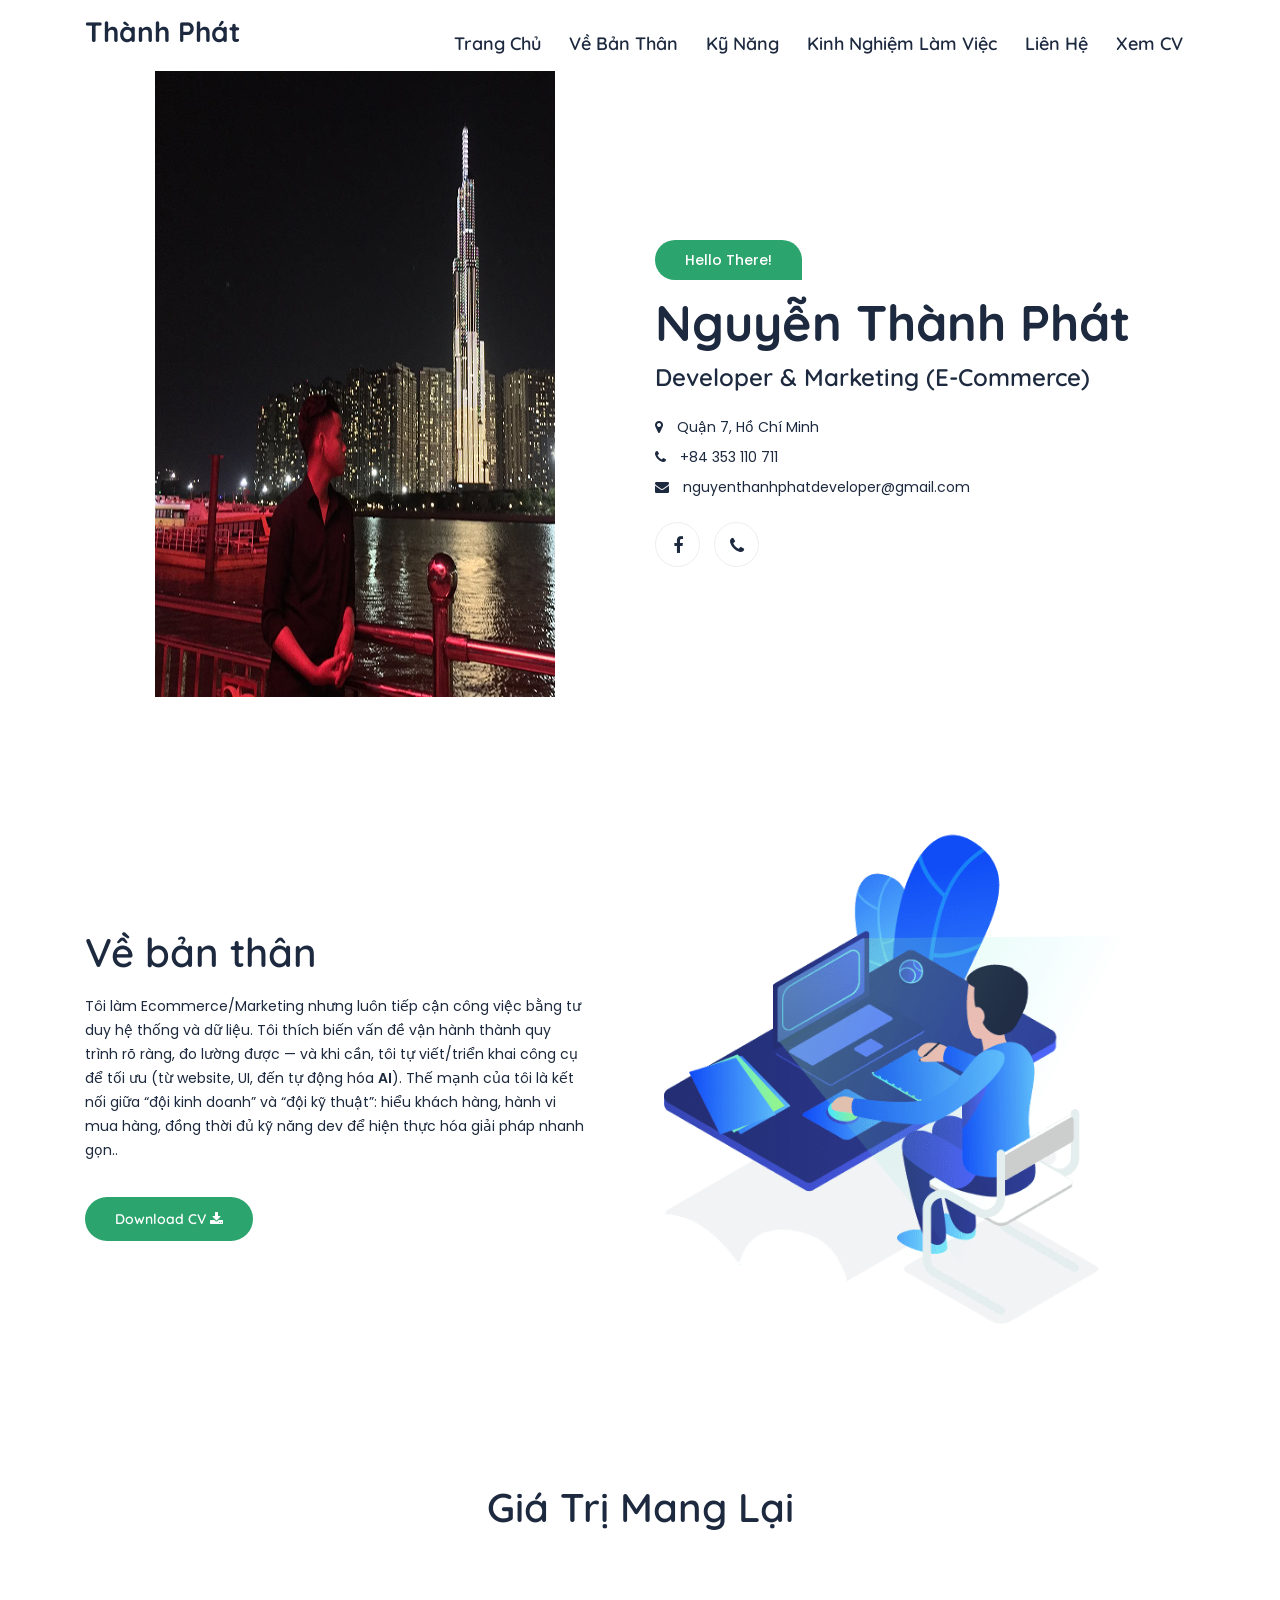
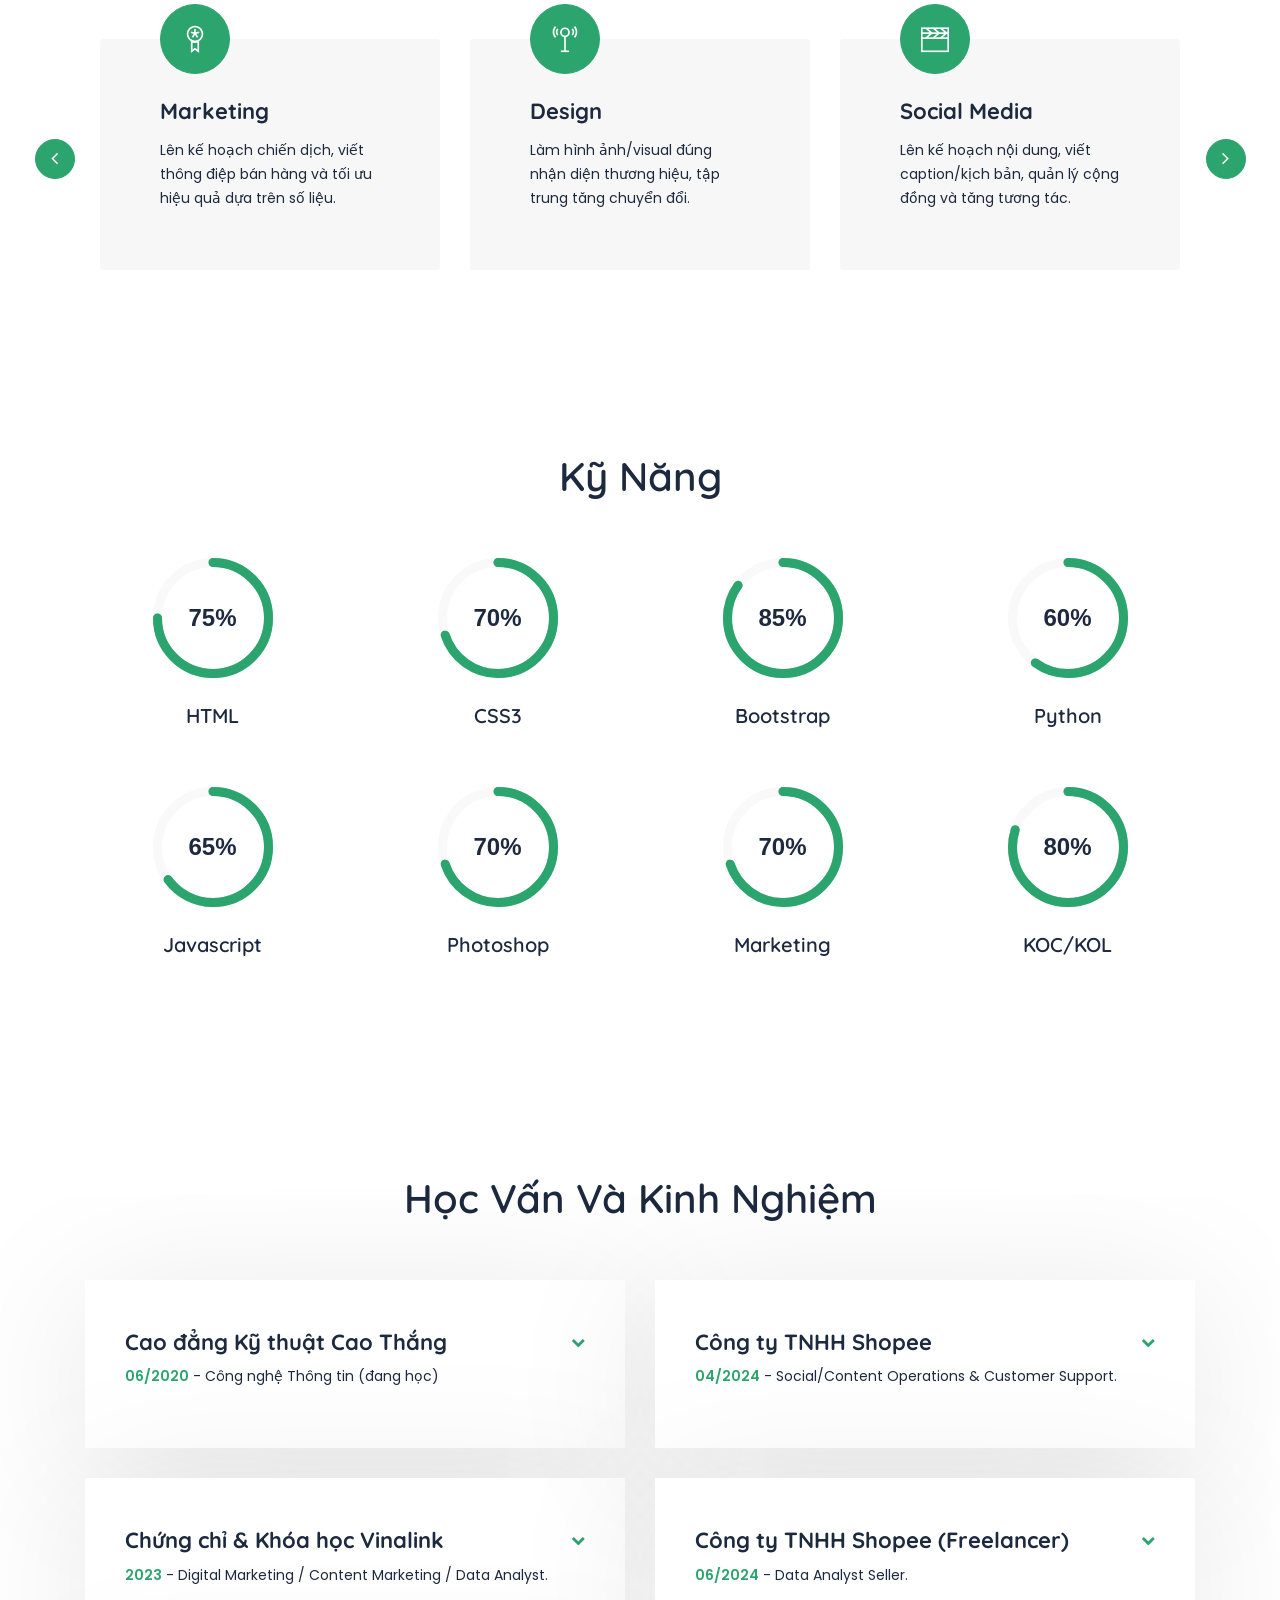
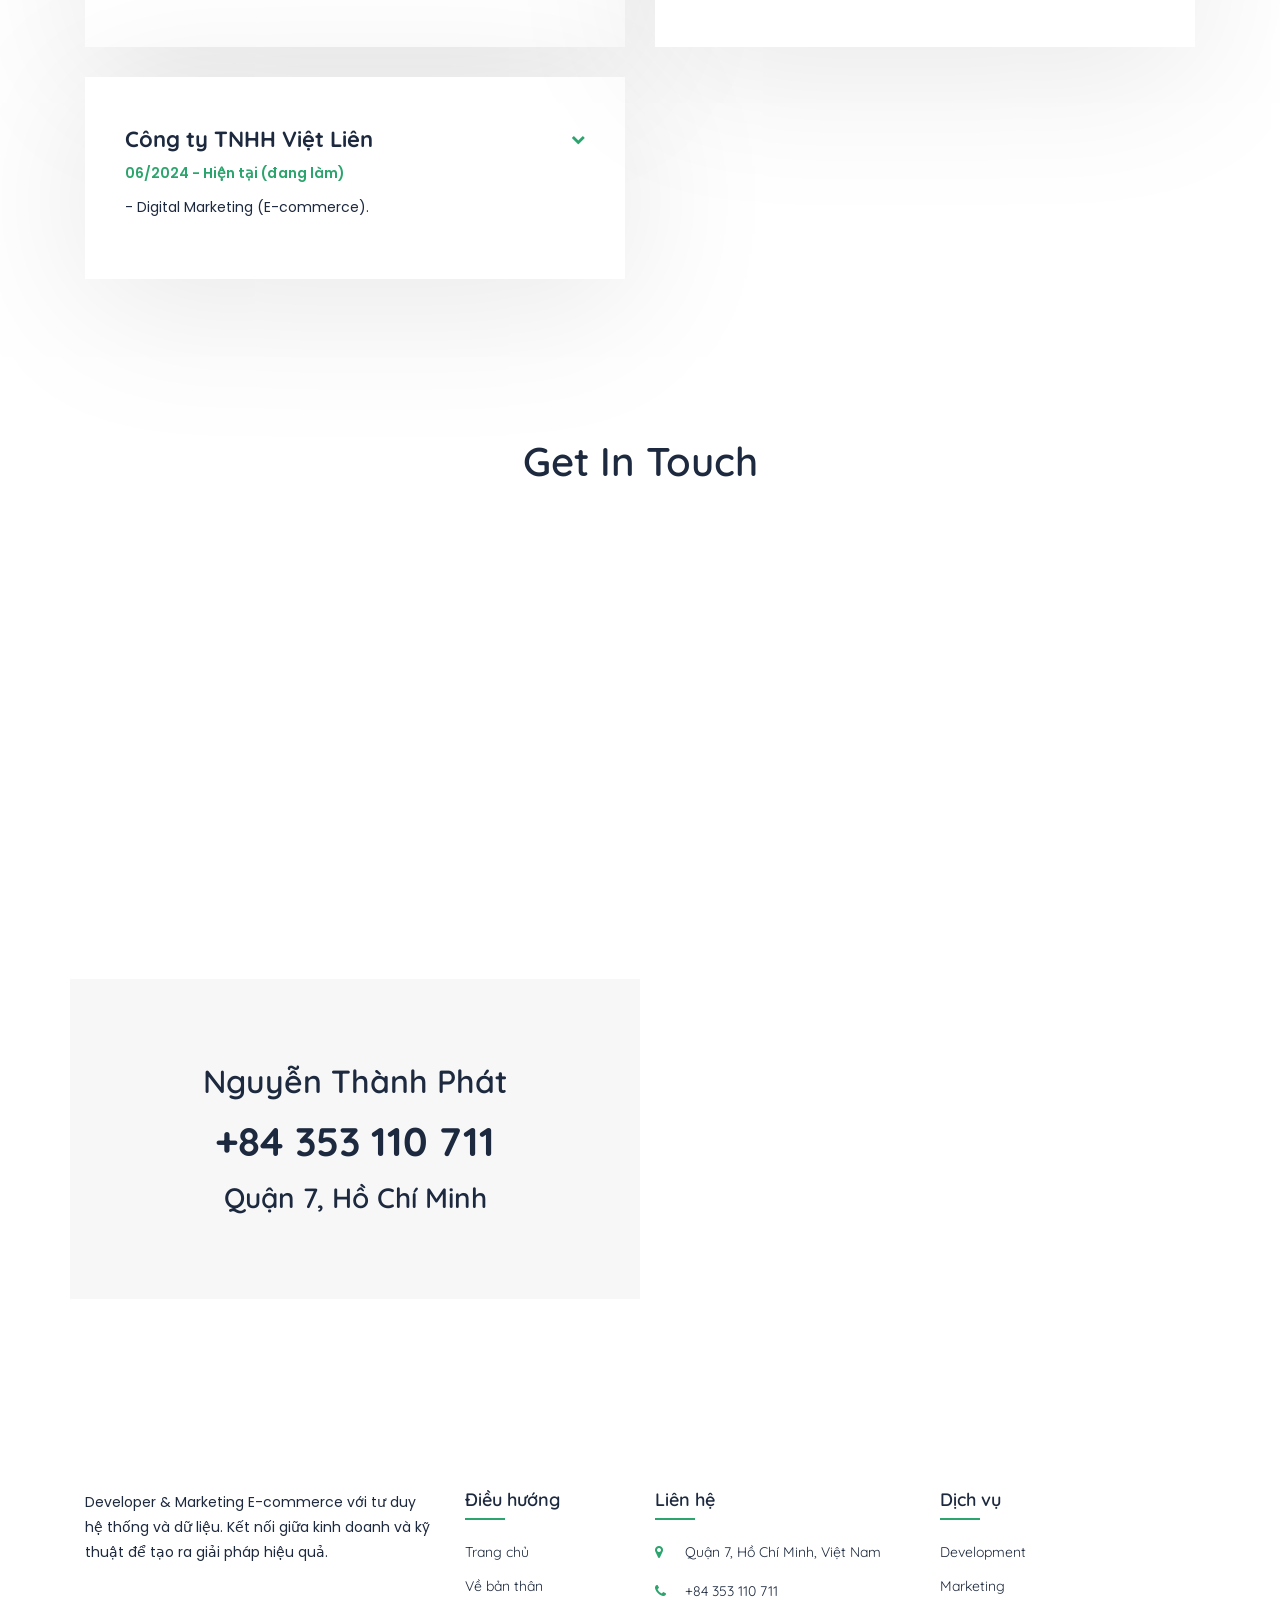
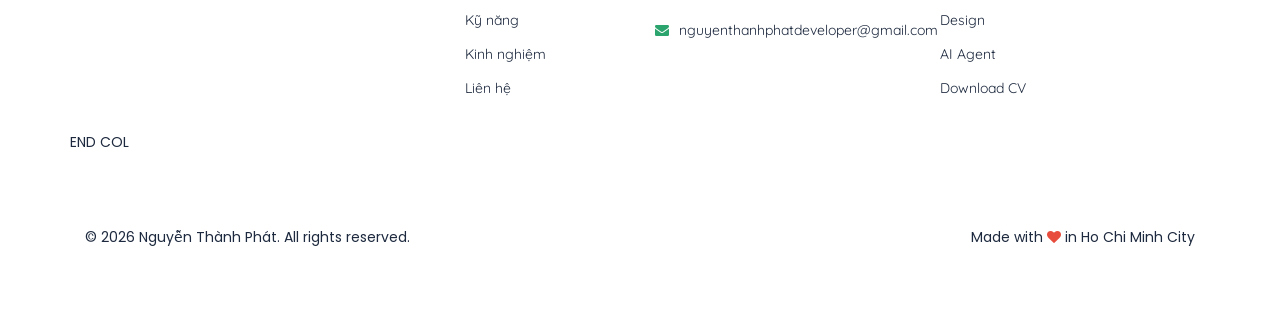
==== commit 60bb4a81: "code update new" ====
--- a/index.html
+++ b/index.html
@@ -399,7 +399,7 @@
 							viết/triển khai công cụ để tối ưu (từ website, UI, đến tự động hóa <b>AI</b>). Thế mạnh của
 							tôi là kết nối giữa “đội kinh doanh” và “đội kỹ thuật”: hiểu khách hàng, hành vi mua hàng,
 							đồng thời đủ kỹ năng dev để hiện thực hóa giải pháp nhanh gọn.. </p>
-						<a href="pdf/Nguyen-Thanh-Phat-TopCV.pdf" download="Nguyen-Thanh-Phat.pdf">Download CV <i
+						<a href="pdf/Nguyen-Thanh-Phat-TopCV.pdf" target="_blank" download="Nguyen-Thanh-Phat.pdf">Download CV <i
 								class="fa fa-download"></i></a>
 					</div>
 				</div><!-- END COL -->
@@ -570,7 +570,7 @@
 	<section id="resume" class="timeline-area section-padding">
 		<div class="container">
 			<div class="section-title">
-				<h1>Học vấn và kinh nghiệm của tôi</h1>
+				<h1>Học vấn và kinh nghiệm</h1>
 			</div>
 			<div class="row">
 				<div class="col-lg-6 col-sm-12 col-xs-12 wow fadeInUp" data-wow-duration="1s" data-wow-delay="0.2s"
@@ -578,7 +578,7 @@
 					<div class="single_timeline">
 						<div class="timeline-header" onclick="toggleTimeline(this)">
 							<div class="timeline-title">
-								<h4>Cao đẳng Kỹ thuật Cao Thắng</h4>
+						<h4>Cao đẳng Kỹ thuật Cao Thắng</h4>
 								<span class="active_year">06/2020</span>
 								<span class="active_company">- Công nghệ Thông tin (đang học)</span>
 							</div>
@@ -701,7 +701,7 @@
 									reporting</p>
 							</div>
 						</div>
-					</div>
+								</div>
 					<!-- <div class="single_timeline">
 						<div class="timeline-header" onclick="toggleTimeline(this)">
 							<div class="timeline-title">
@@ -713,7 +713,7 @@
 						</div>
 						<div class="timeline-content">
 							<p>Lorem ipsum dolor sit amet, consectetur adipisicing elit. Beatae accusantium consectetur.
-							</p>
+								</p>
 							<div class="timeline-details">
 								<p><strong>Dịch vụ cung cấp:</strong> Web Development, UI/UX Design, Frontend
 									Development</p>
@@ -727,7 +727,7 @@
 		</div><!-- / END CONTAINER -->
 	</section>
 	<!-- / END TIMELINE AREA -->
-		<!-- START CONTACT AREA -->
+	<!-- START CONTACT AREA -->
 	<section id="contact" class="contact-area section-padding">
 		<div class="container">
 			<div class="section-title">
@@ -839,10 +839,10 @@
 							<li><a href="#service">Marketing</a></li>
 							<li><a href="#service">Design</a></li>
 							<li><a href="#service">AI Agent</a></li>
-							<li><a href="pdf/Nguyen-Thanh-Phat.pdf" target="_blank">Download CV</a></li>
+							<li><a href="pdf/Nguyen-Thanh-Phat-TopCV.pdf" target="_blank">Download CV</a></li>
 						</ul>
 					</div>
-				</div><!-- END COL -->
+				</div>END COL
 			</div><!-- END ROW -->
 
 			<!-- Footer Bottom -->
@@ -865,7 +865,7 @@
 	<!--END FOOTER -->
 
 	<!-- EmailJS Library -->
-	
+
 	<!-- Latest jQuery -->
 	<script src="assets/js/jquery-1.12.4.min.js"></script>
 	<!-- Latest compiled and minified Bootstrap -->
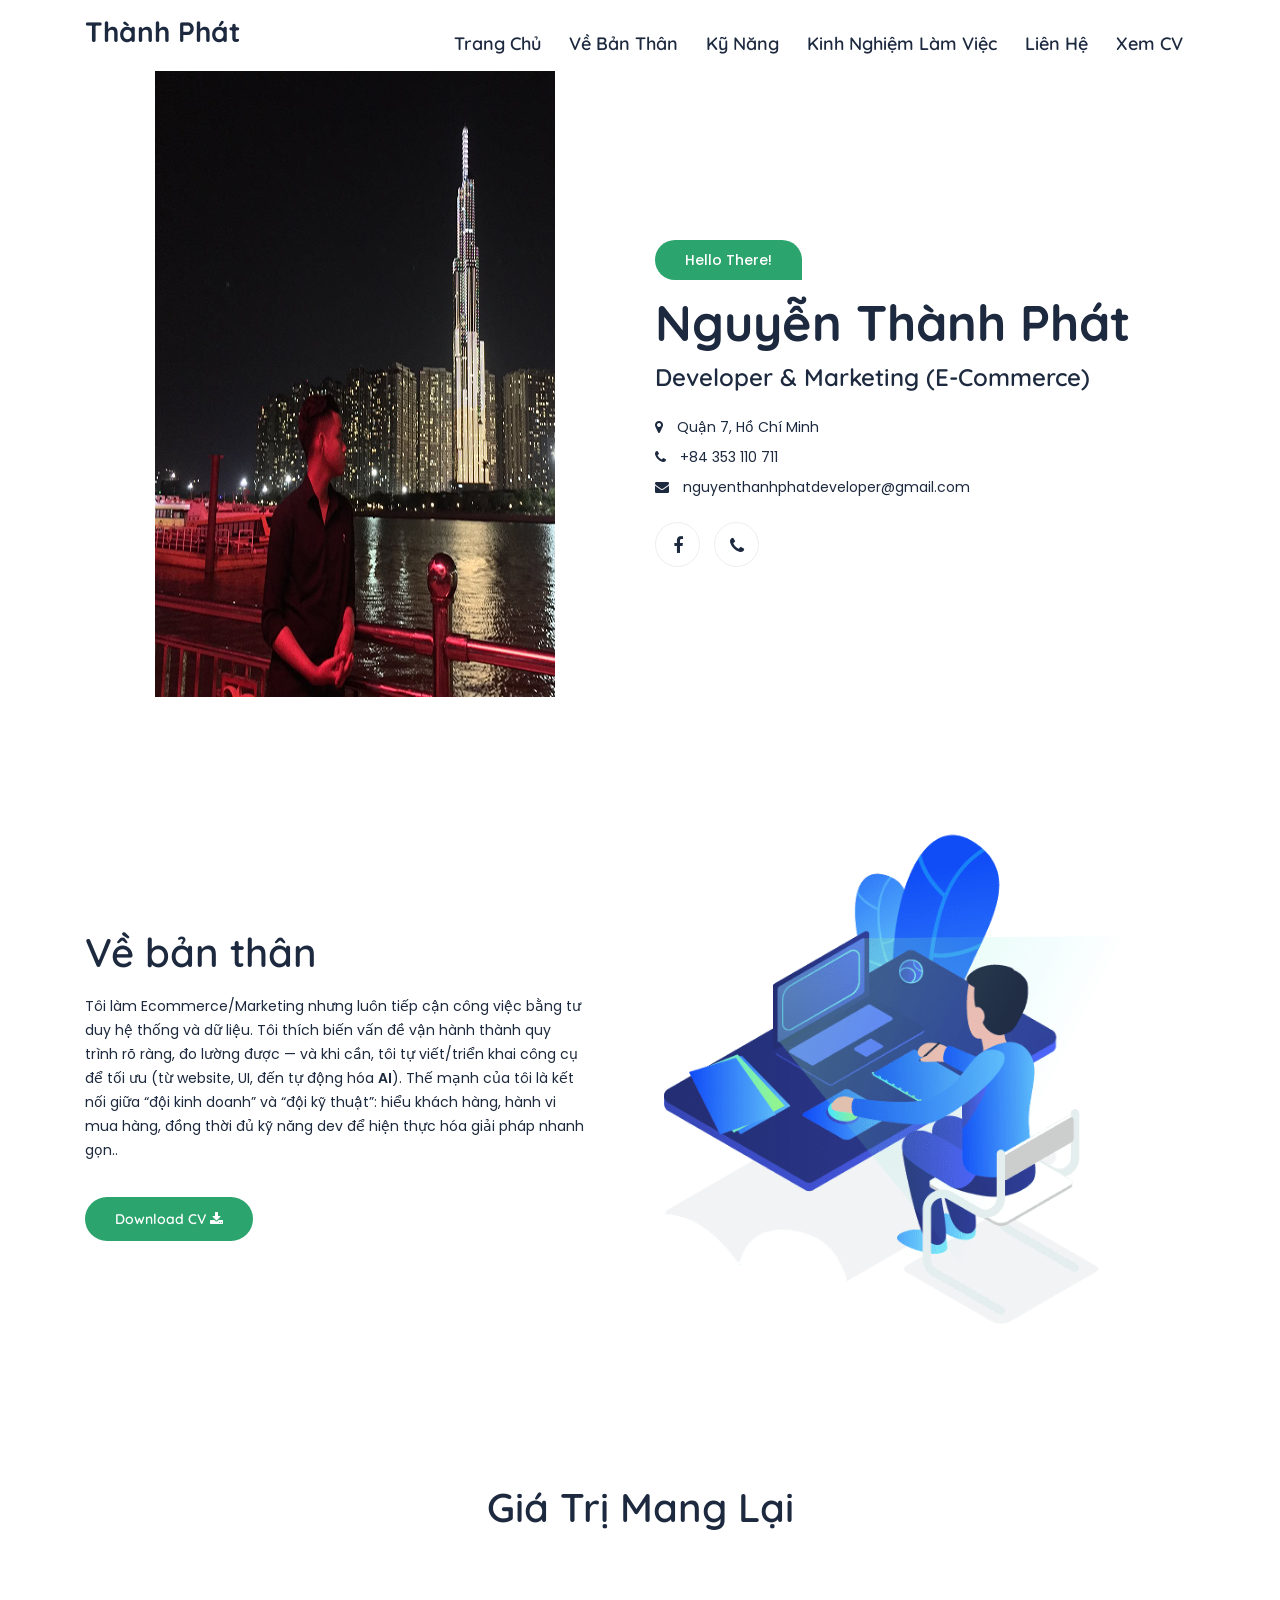
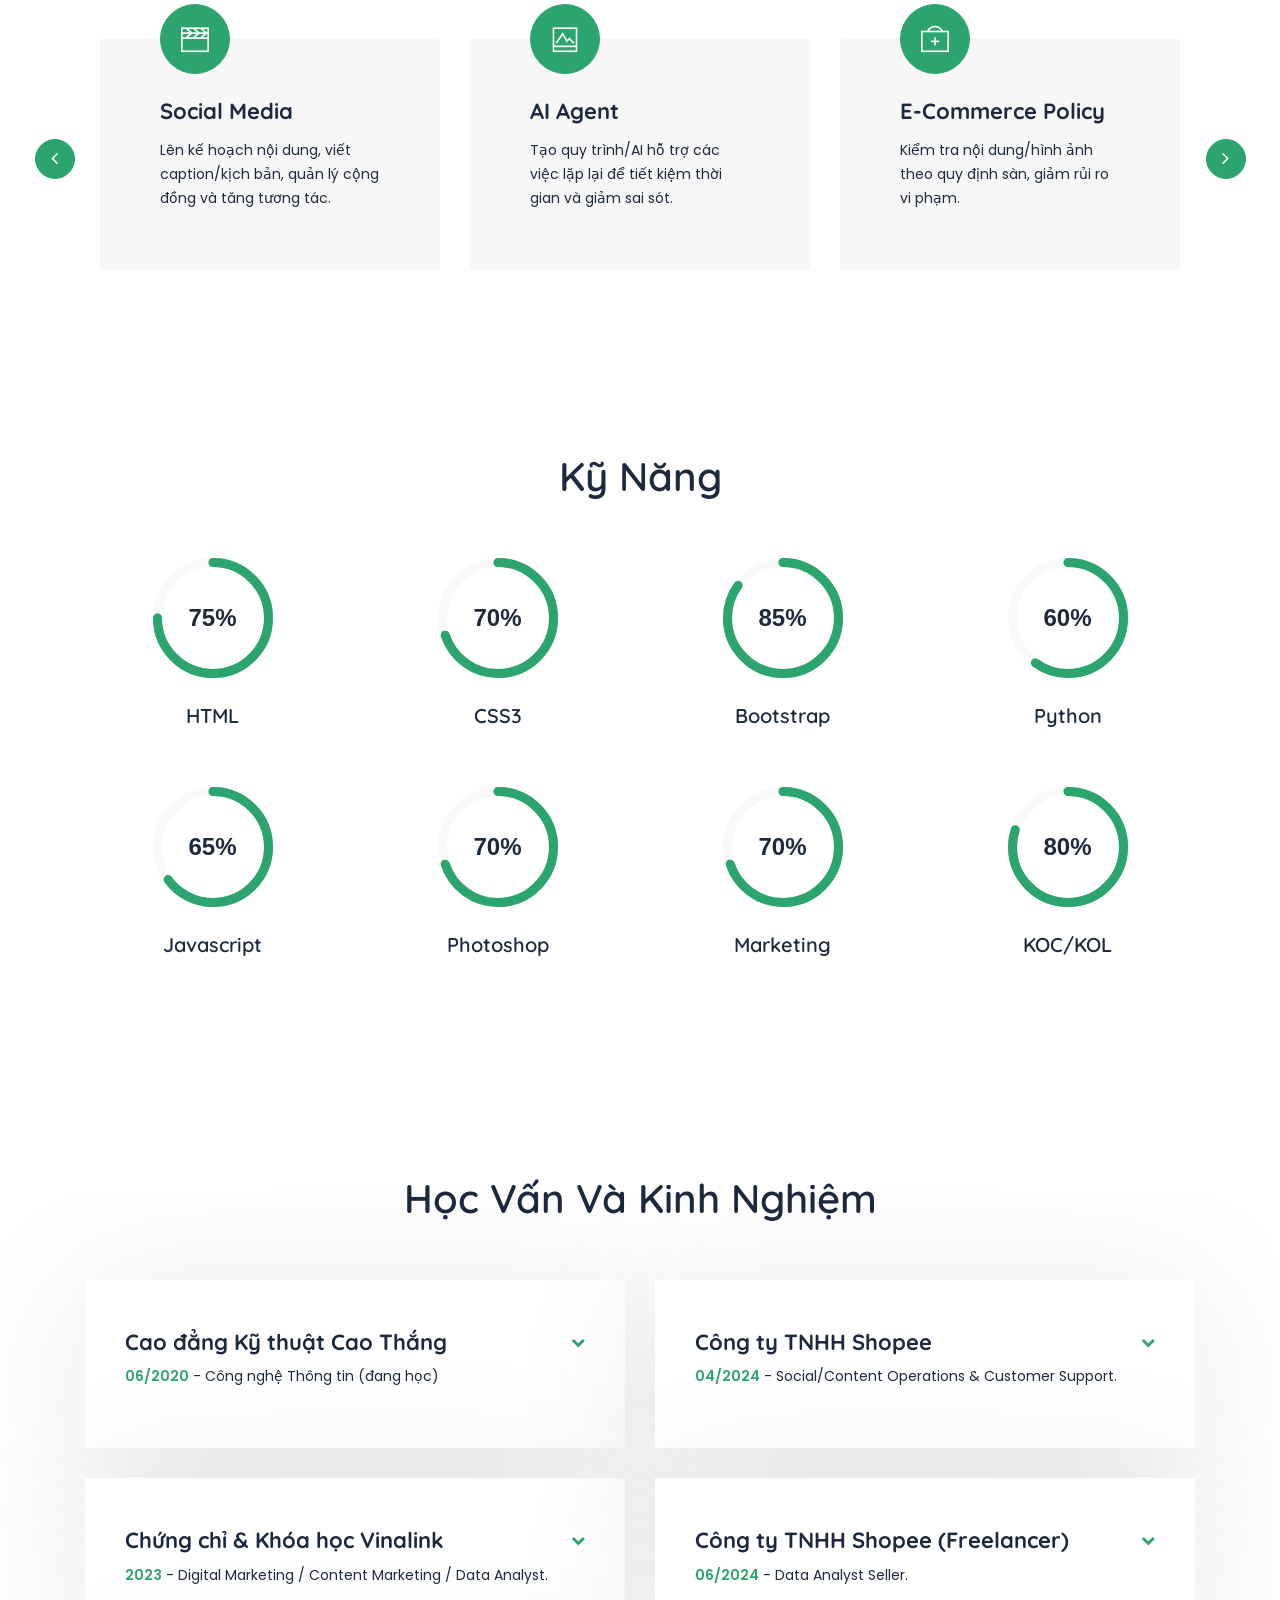
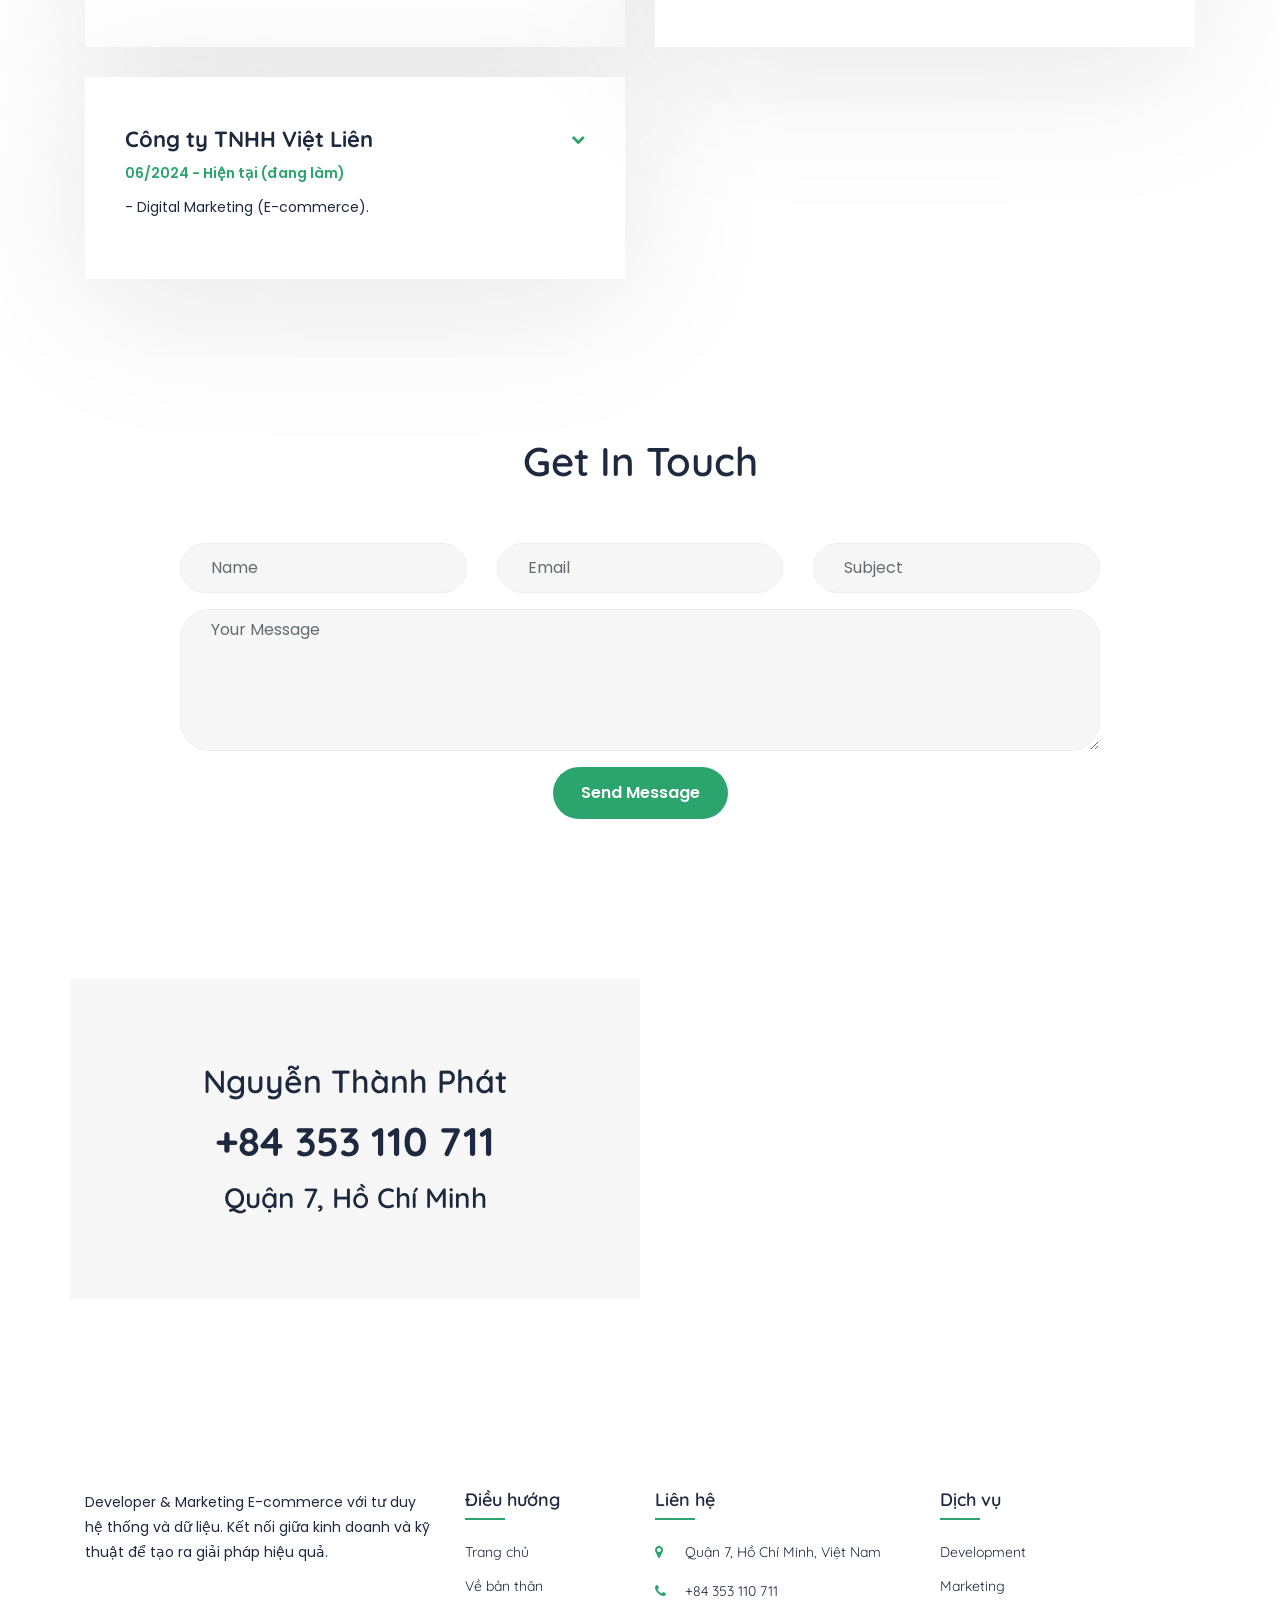
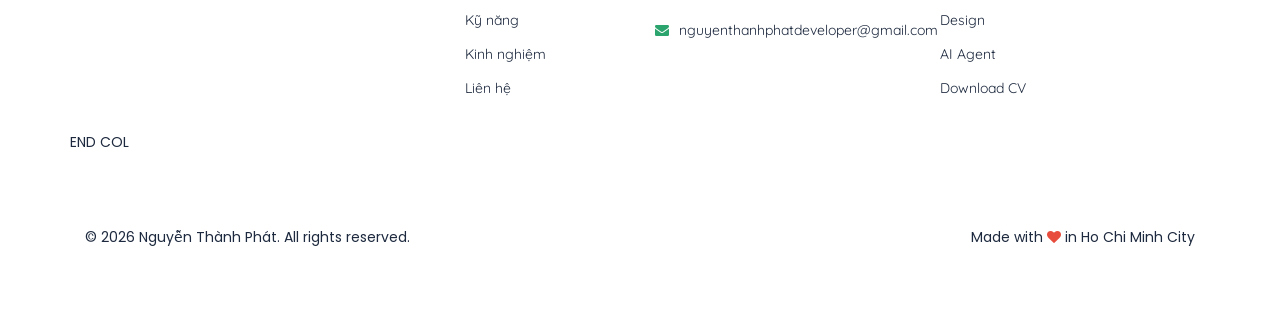
==== commit 65463756: "code update new" ====
--- a/index.html
+++ b/index.html
@@ -14,10 +14,10 @@
 	
 	<!-- Open Graph / Facebook -->
 	<meta property="og:type" content="website">
-	<meta property="og:url" content="https://yourwebsite.com/">
+	<meta property="og:url" content="https://nguyenthanhphat.vercel.app/">
 	<meta property="og:title" content="Nguyễn Thành Phát - Developer & Marketing E-commerce">
 	<meta property="og:description" content="Developer & Marketing E-commerce với tư duy hệ thống và dữ liệu. Kết nối giữa kinh doanh và kỹ thuật để tạo ra giải pháp hiệu quả.">
-	<meta property="og:image" content="https://yourwebsite.com/assets/img/mee.png">
+	<meta property="og:image" content="https://nguyenthanhphat.vercel.app/assets/img/mee.png">
 	<meta property="og:image:width" content="1200">
 	<meta property="og:image:height" content="630">
 	<meta property="og:image:alt" content="Nguyễn Thành Phát - Developer & Marketing E-commerce">
@@ -26,16 +26,16 @@
 	
 	<!-- Twitter Card -->
 	<meta name="twitter:card" content="summary_large_image">
-	<meta name="twitter:url" content="https://yourwebsite.com/">
+	<meta name="twitter:url" content="https://nguyenthanhphat.vercel.app/">
 	<meta name="twitter:title" content="Nguyễn Thành Phát - Developer & Marketing E-commerce">
 	<meta name="twitter:description" content="Developer & Marketing E-commerce với tư duy hệ thống và dữ liệu. Kết nối giữa kinh doanh và kỹ thuật để tạo ra giải pháp hiệu quả.">
-	<meta name="twitter:image" content="https://yourwebsite.com/assets/img/mee.png">
+	<meta name="twitter:image" content="https://nguyenthanhphat.vercel.app/assets/img/mee.png">
 	<meta name="twitter:image:alt" content="Nguyễn Thành Phát - Developer & Marketing E-commerce">
 	
 	<!-- Additional Meta Tags -->
 	<meta name="robots" content="index, follow">
 	<meta name="theme-color" content="#2ca46d">
-	<link rel="canonical" href="https://yourwebsite.com/">
+	<link rel="canonical" href="https://nguyenthanhphat.vercel.app/">
 	
 	<!-- SITE TITLE -->
 	<title>Nguyễn Thành Phát - Developer & Marketing E-commerce</title>
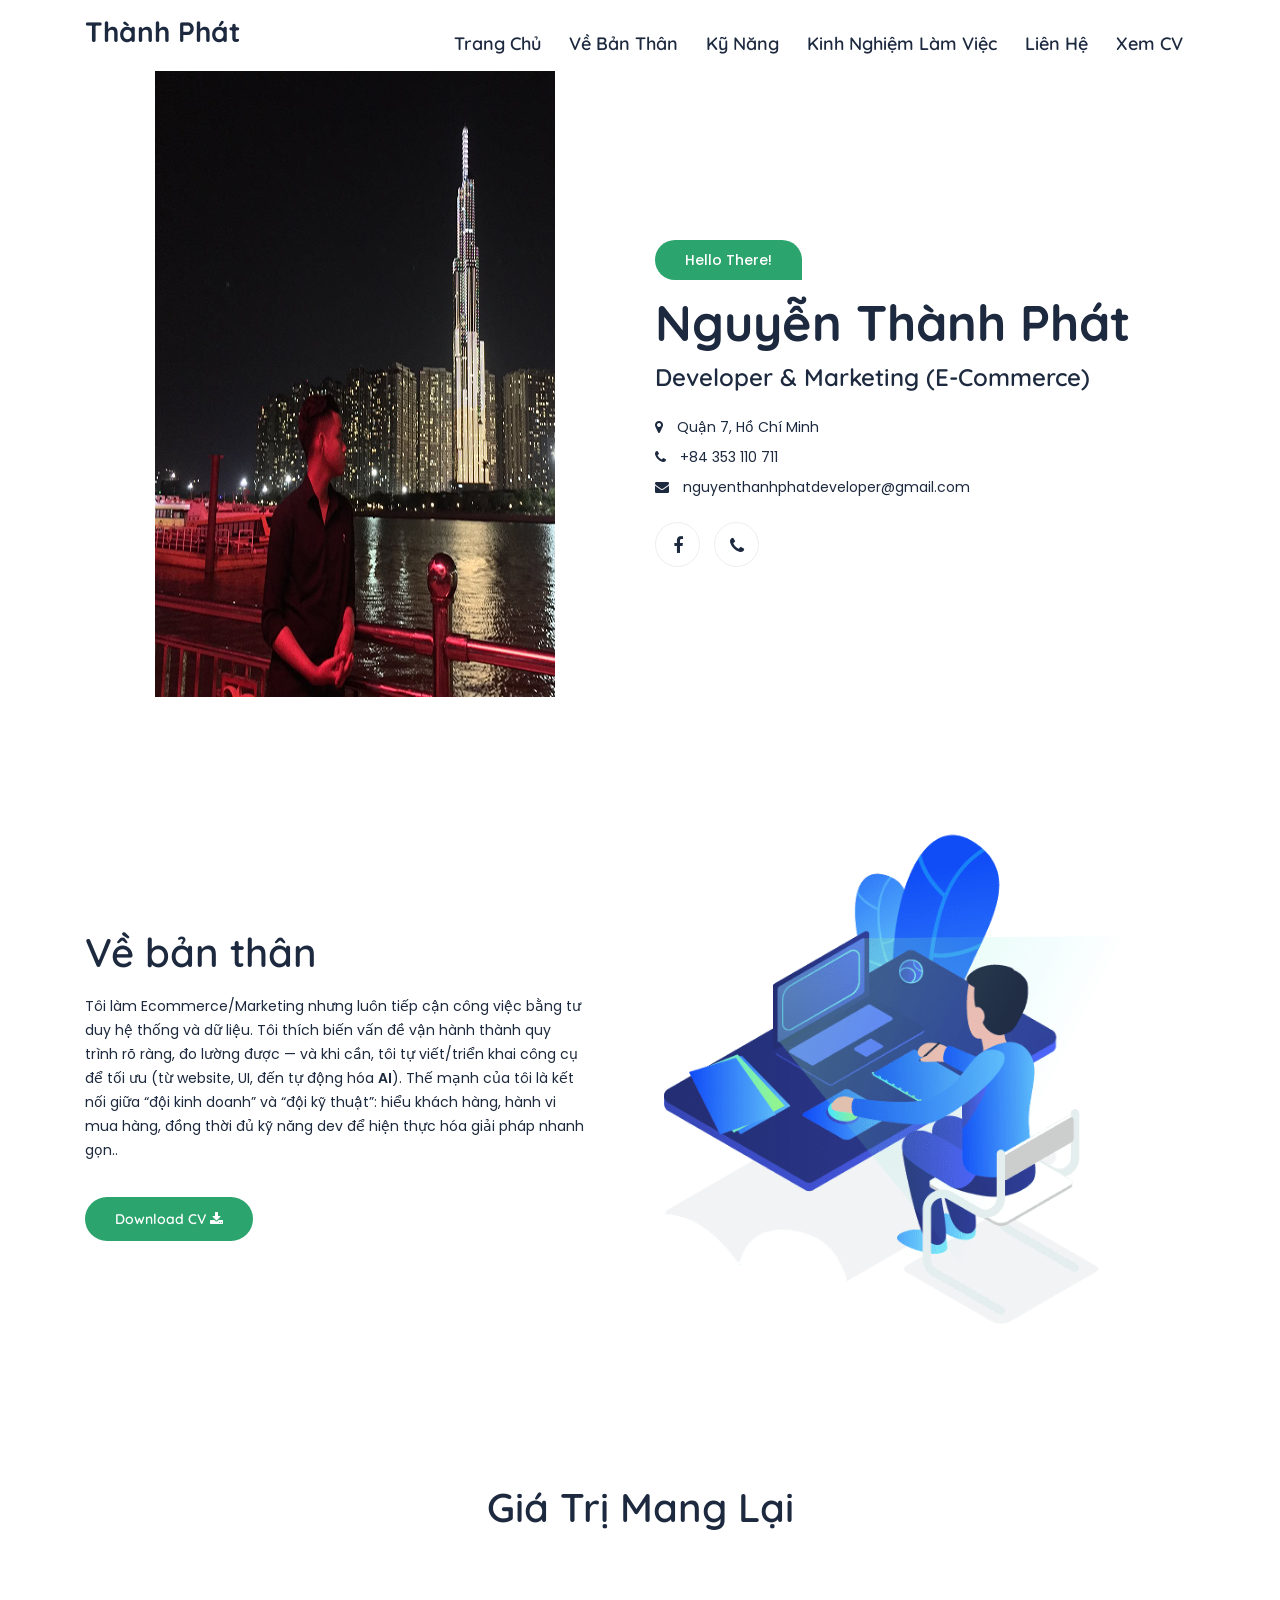
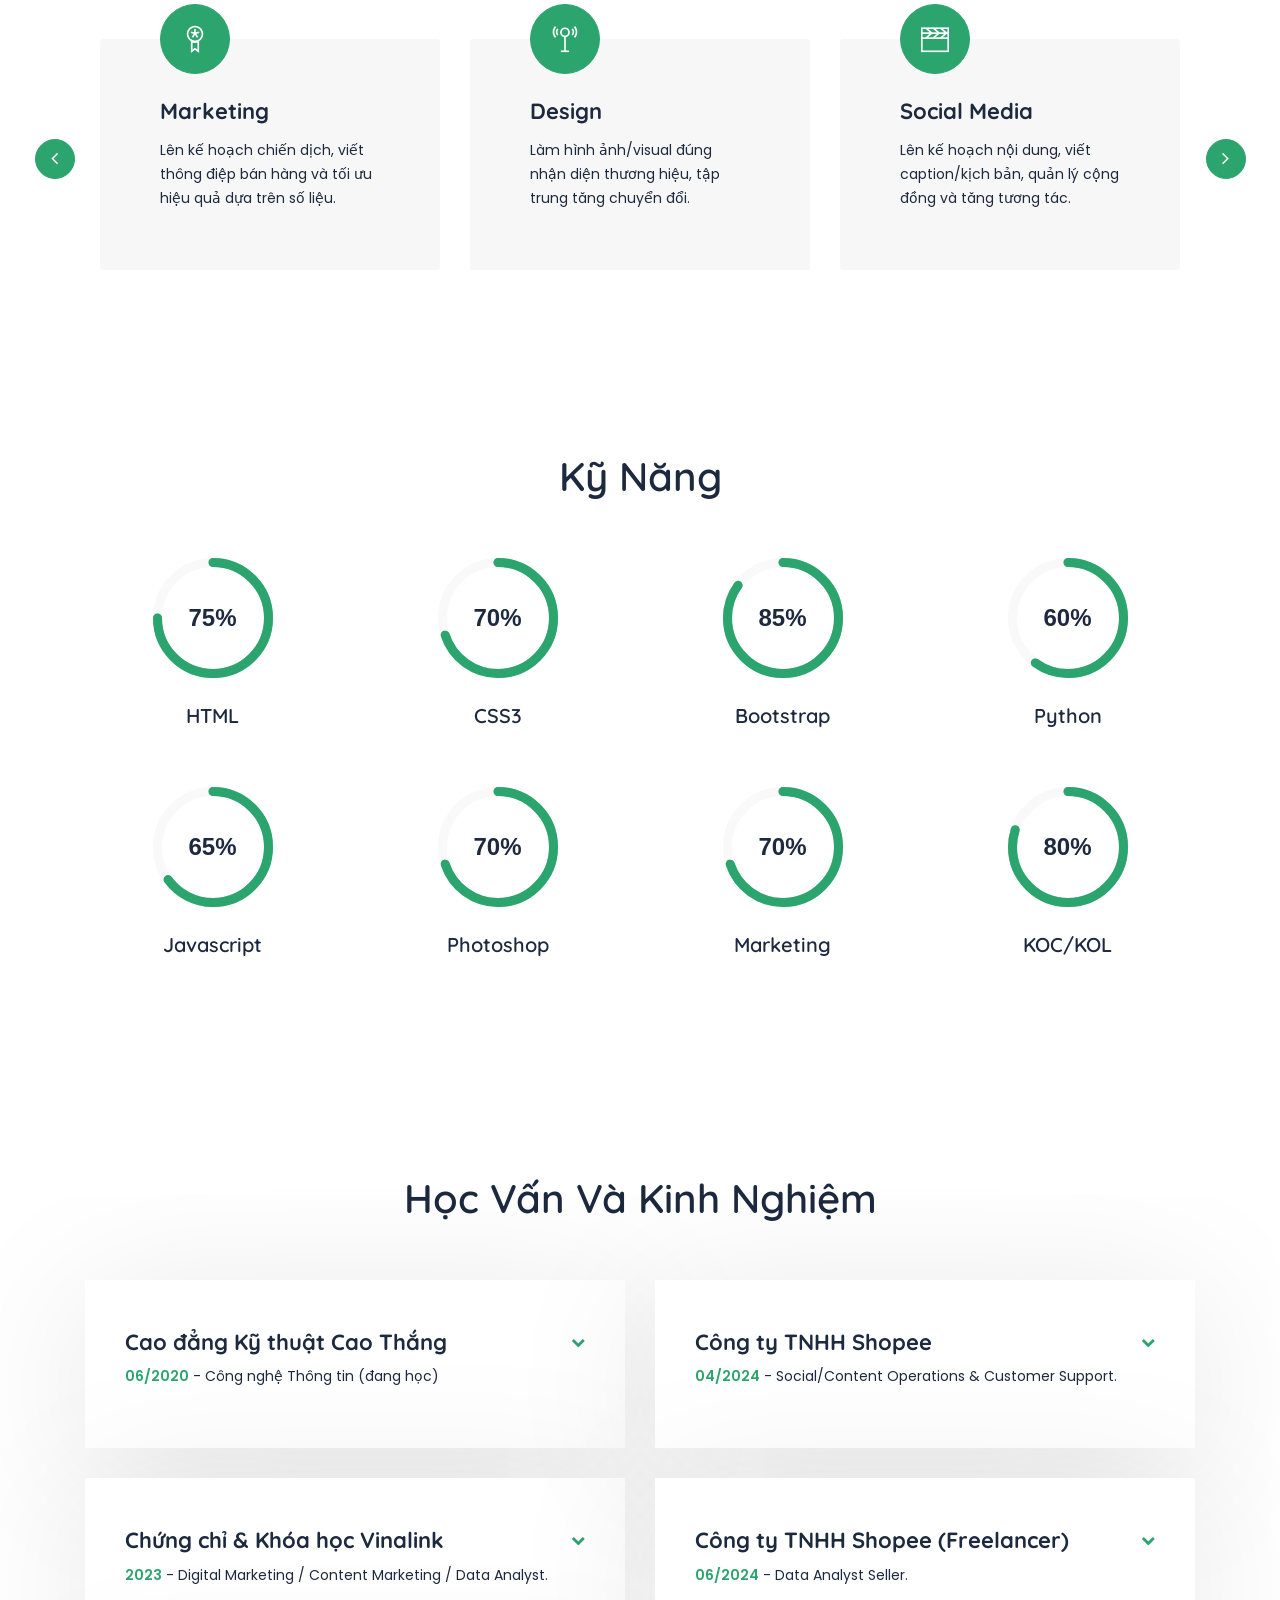
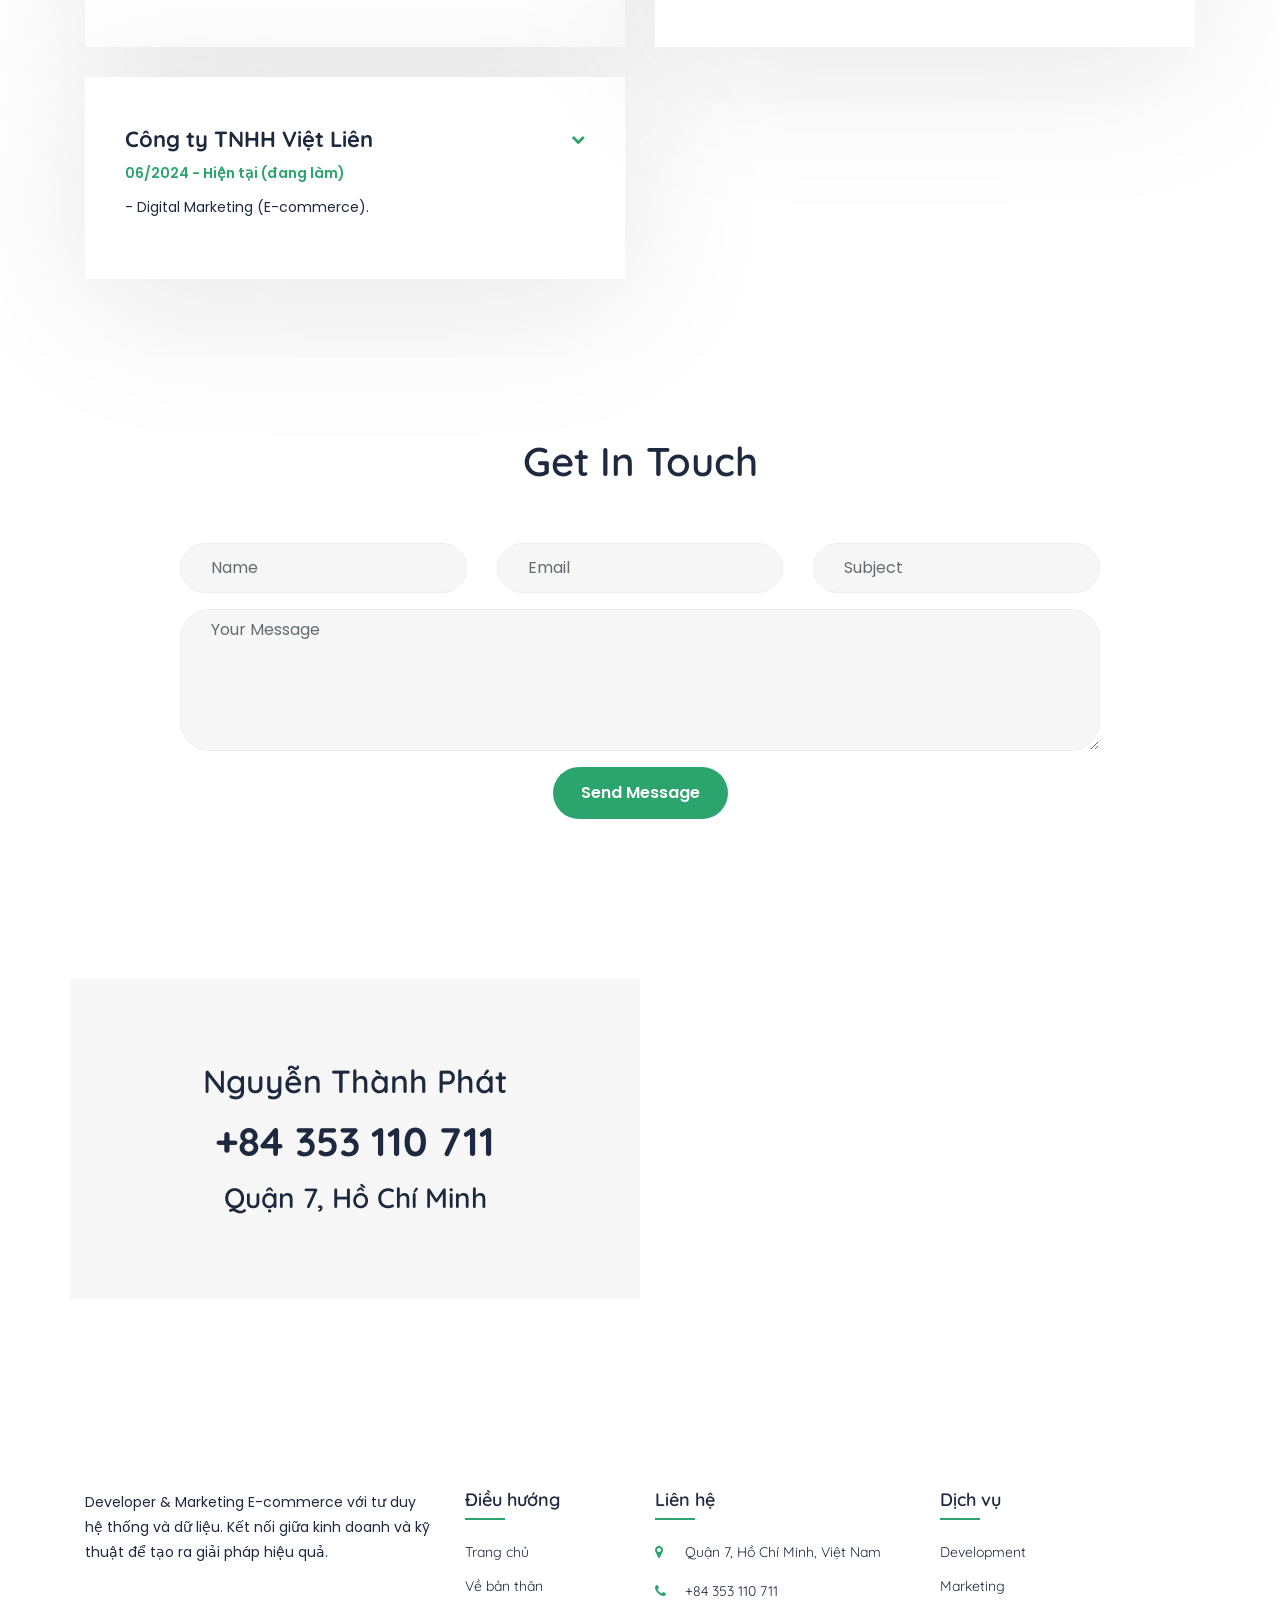
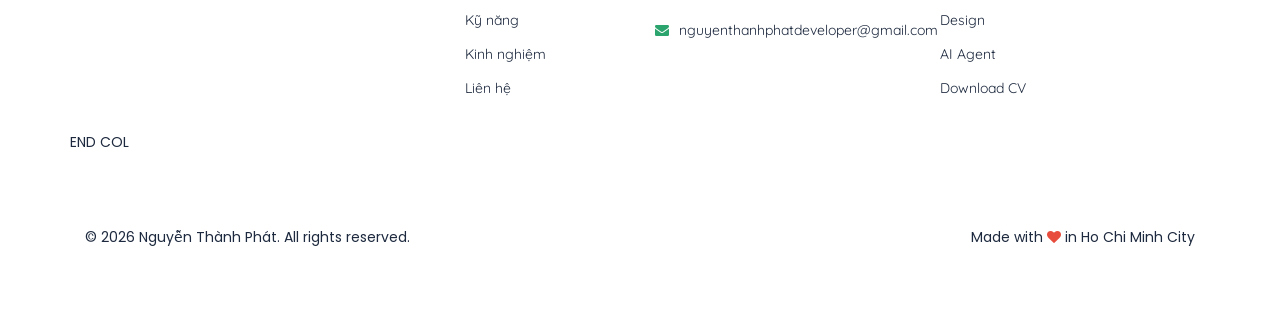
==== commit cd096cea: "commit icon" ====
--- a/index.html
+++ b/index.html
@@ -41,6 +41,7 @@
 	<title>Nguyễn Thành Phát - Developer & Marketing E-commerce</title>
 	<!-- Latest Bootstrap min CSS -->
 	<link rel="stylesheet" href="assets/bootstrap/css/bootstrap.min.css">
+	<link rel="shortcut icon" href="/assets/img/favicon.ico" type="image/x-icon">
 	<!-- Google Font -->
 	<link rel="stylesheet" href="https://fonts.googleapis.com/css?family=Poppins:300,400,500,600,700,800">
 	<link href="https://fonts.googleapis.com/css?family=Quicksand:300,400,500,600,700&display=swap&subset=latin-ext"
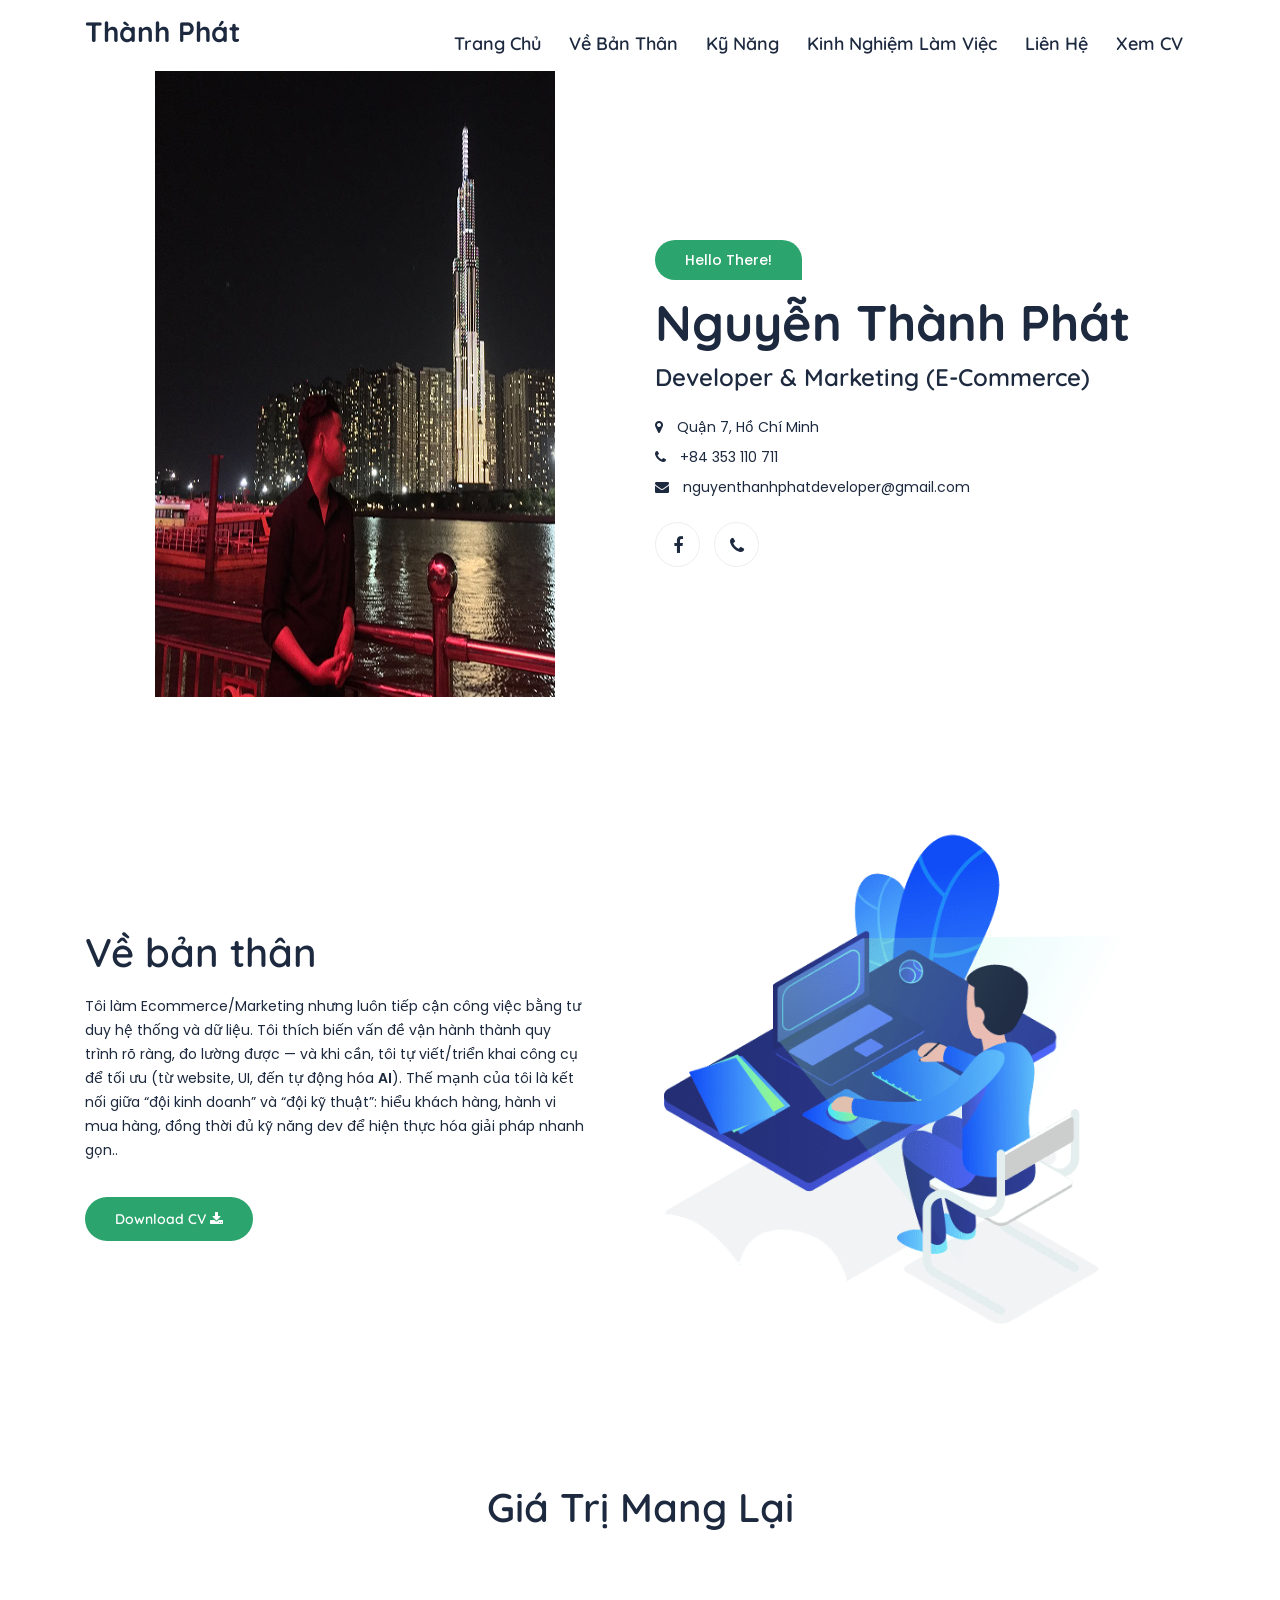
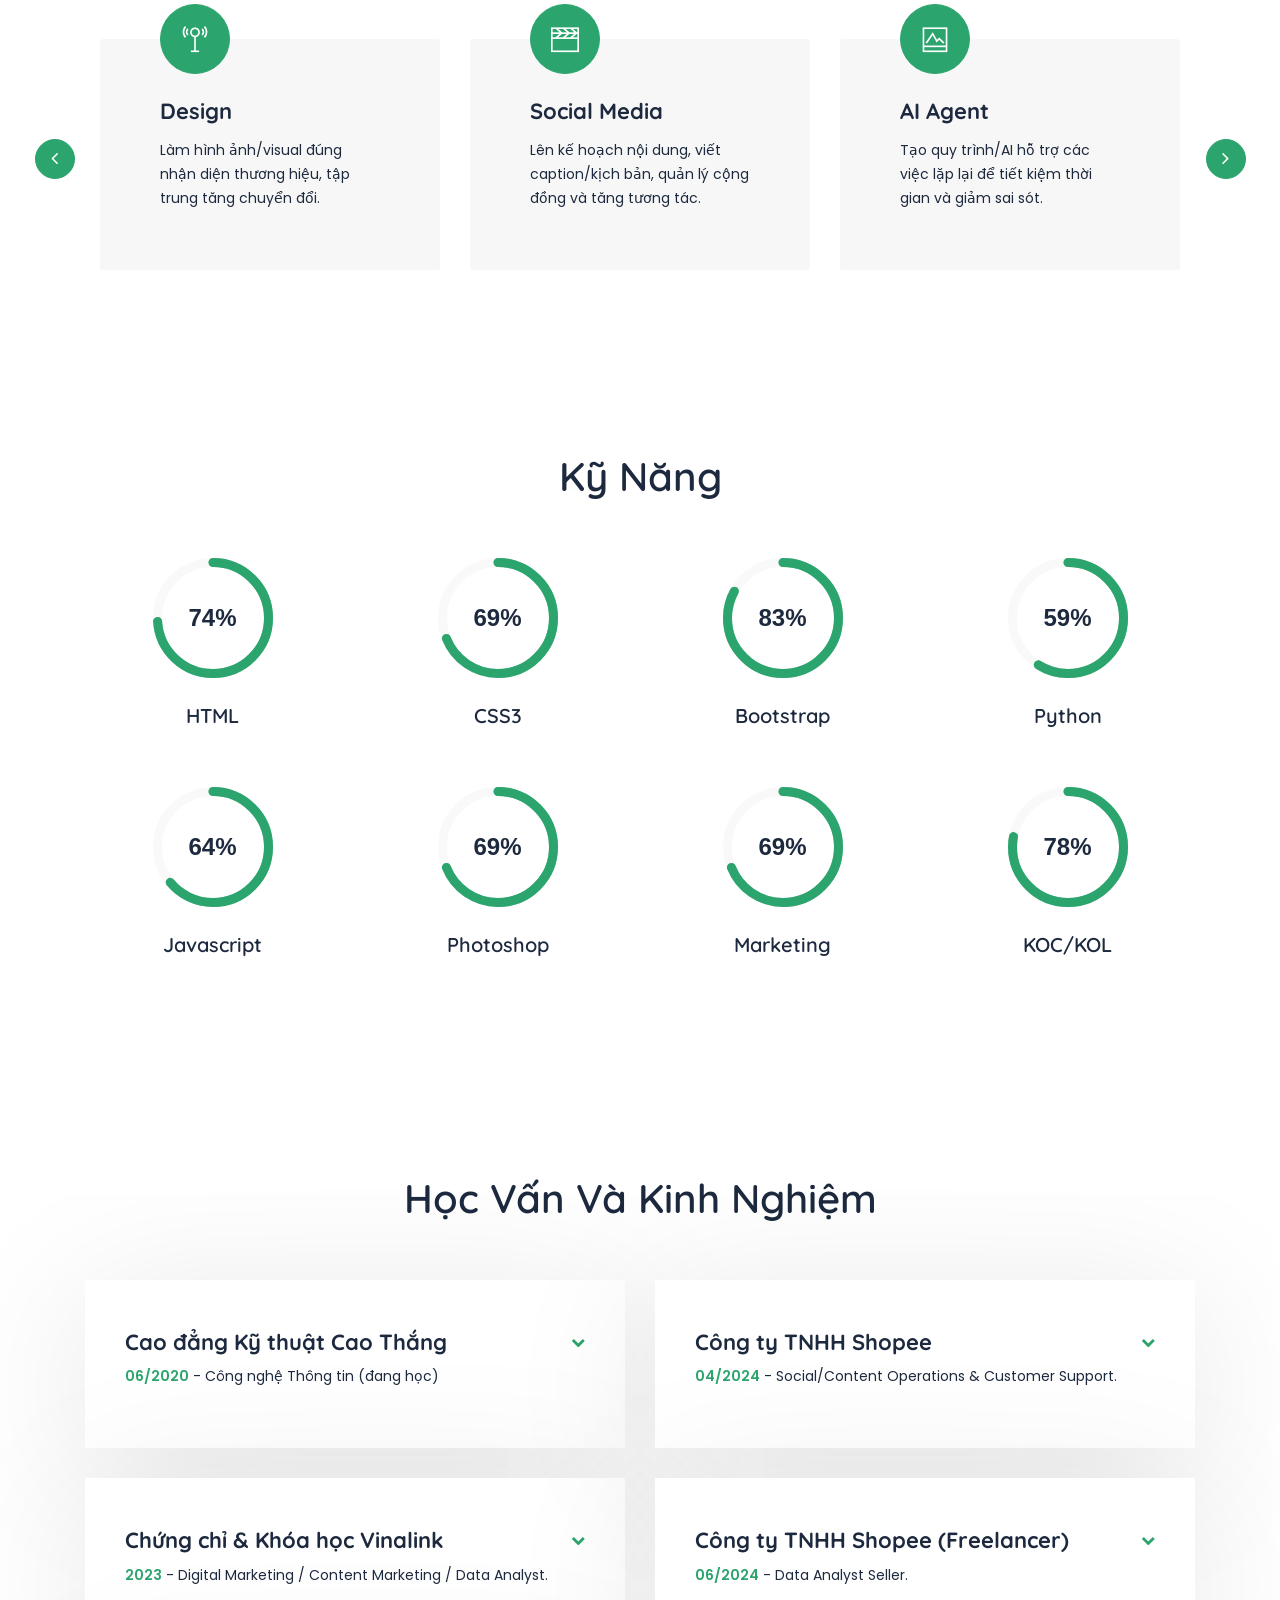
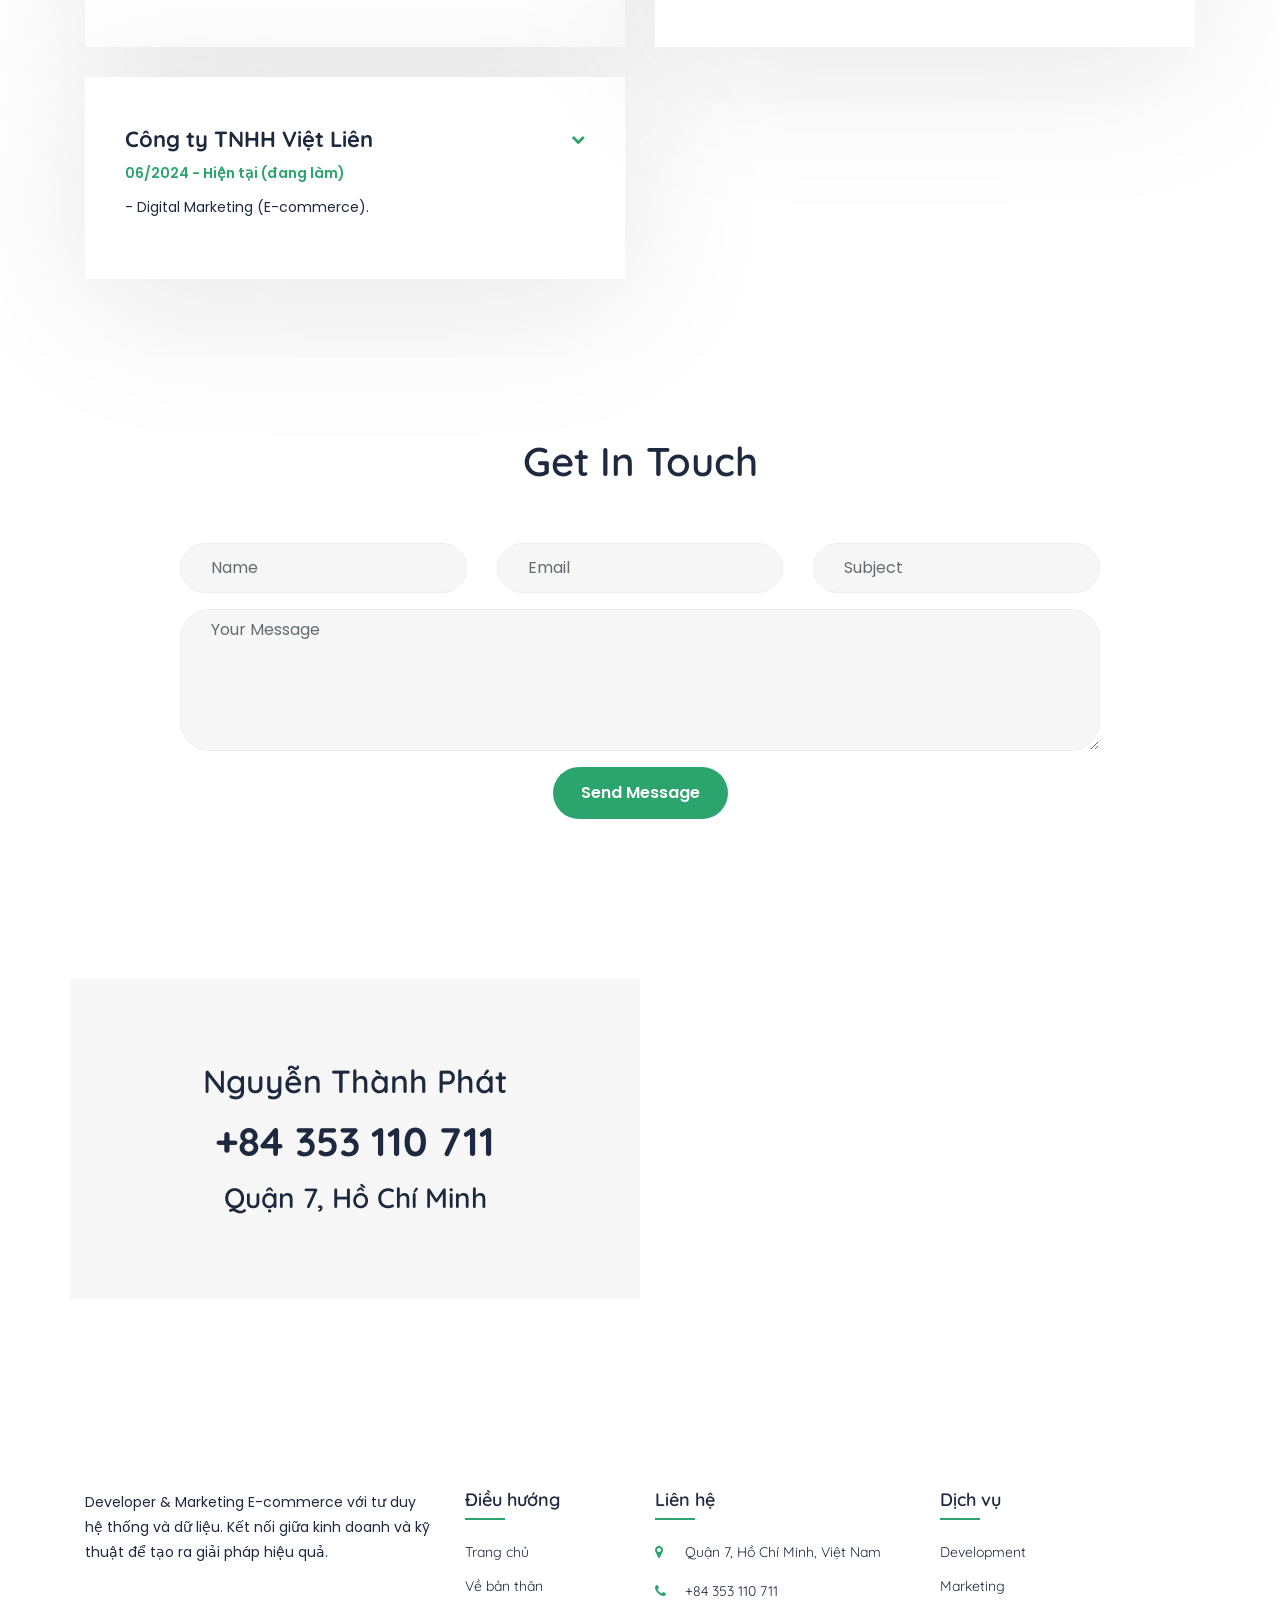
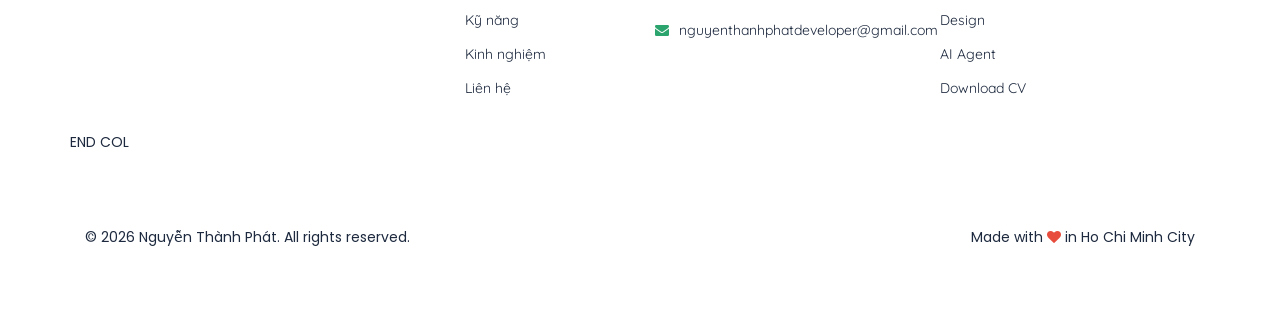
==== commit 864de99e: "commit icon" ====
--- a/index.html
+++ b/index.html
@@ -38,7 +38,7 @@
 	<link rel="canonical" href="https://nguyenthanhphat.vercel.app/">
 	
 	<!-- SITE TITLE -->
-	<title>Nguyễn Thành Phát - Developer & Marketing E-commerce</title>
+	<title>Nguyễn Thành Phát</title>
 	<!-- Latest Bootstrap min CSS -->
 	<link rel="stylesheet" href="assets/bootstrap/css/bootstrap.min.css">
 	<link rel="shortcut icon" href="/assets/img/favicon.ico" type="image/x-icon">
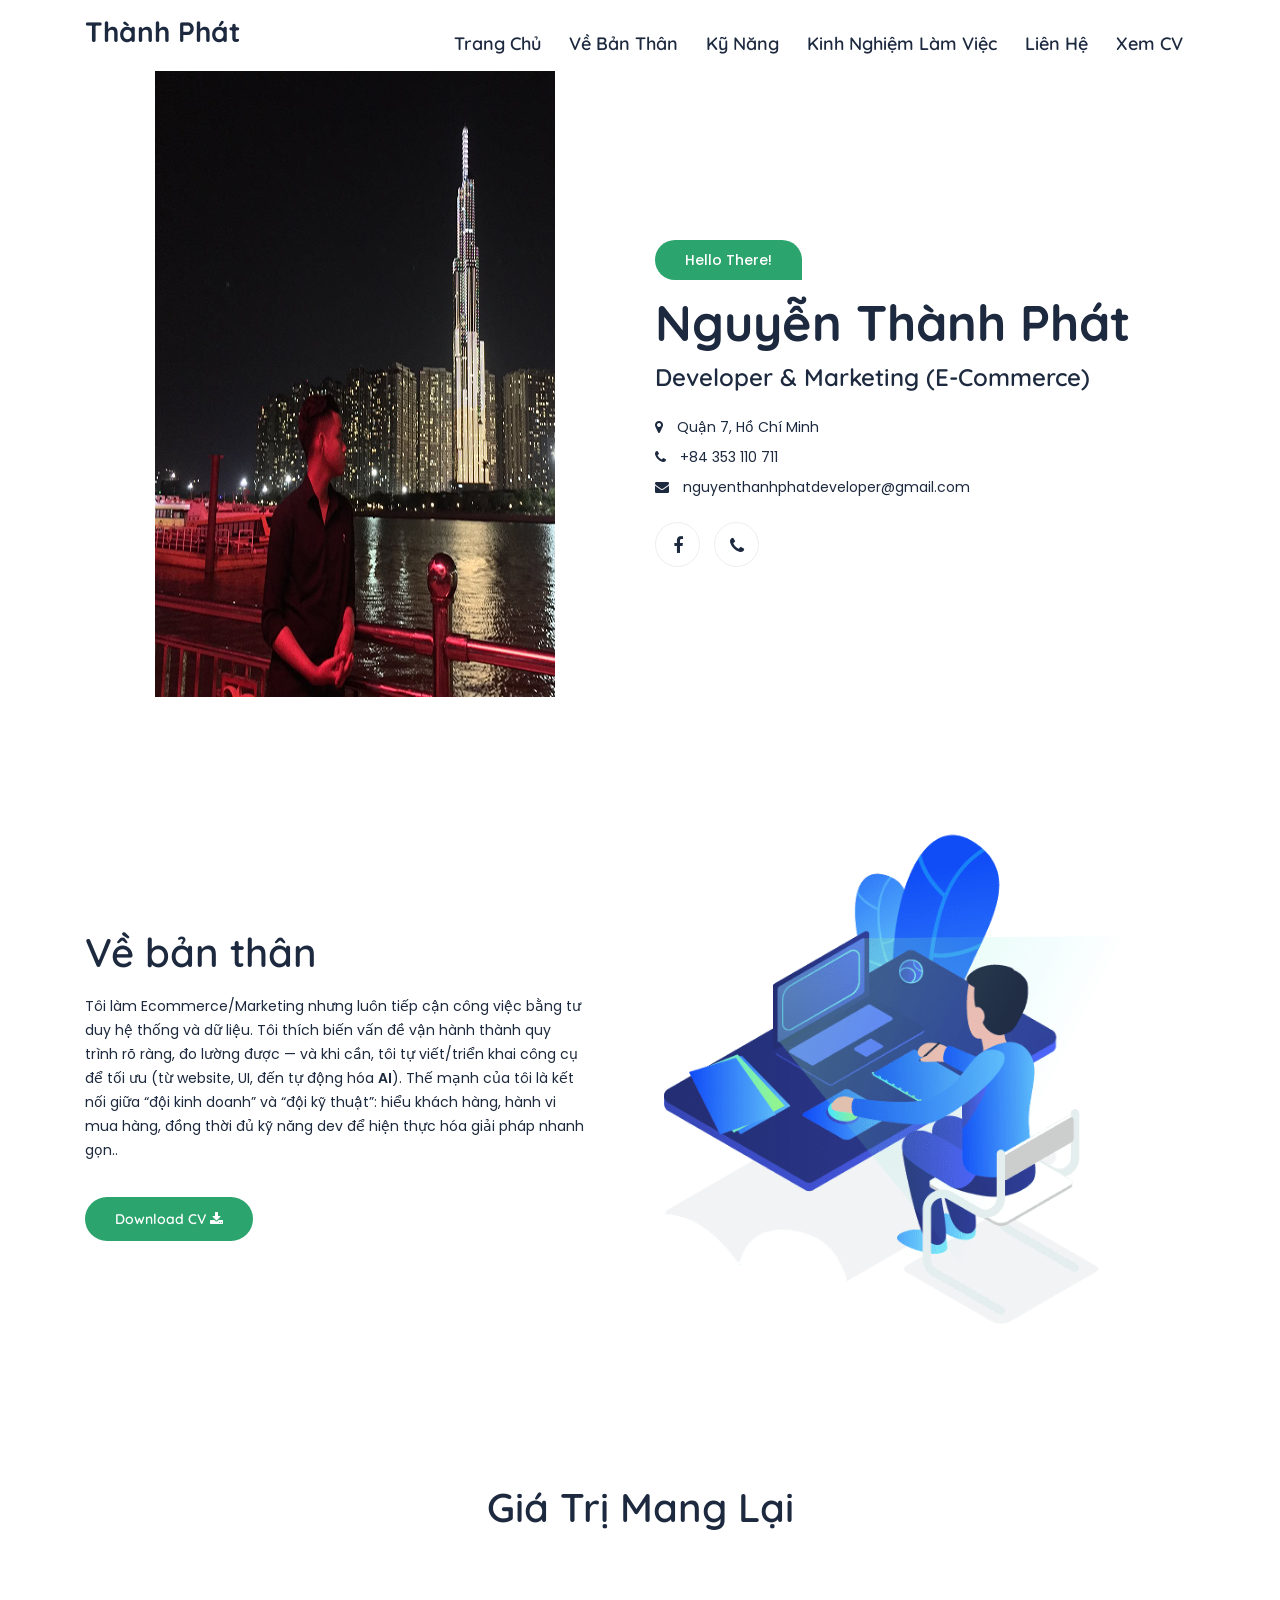
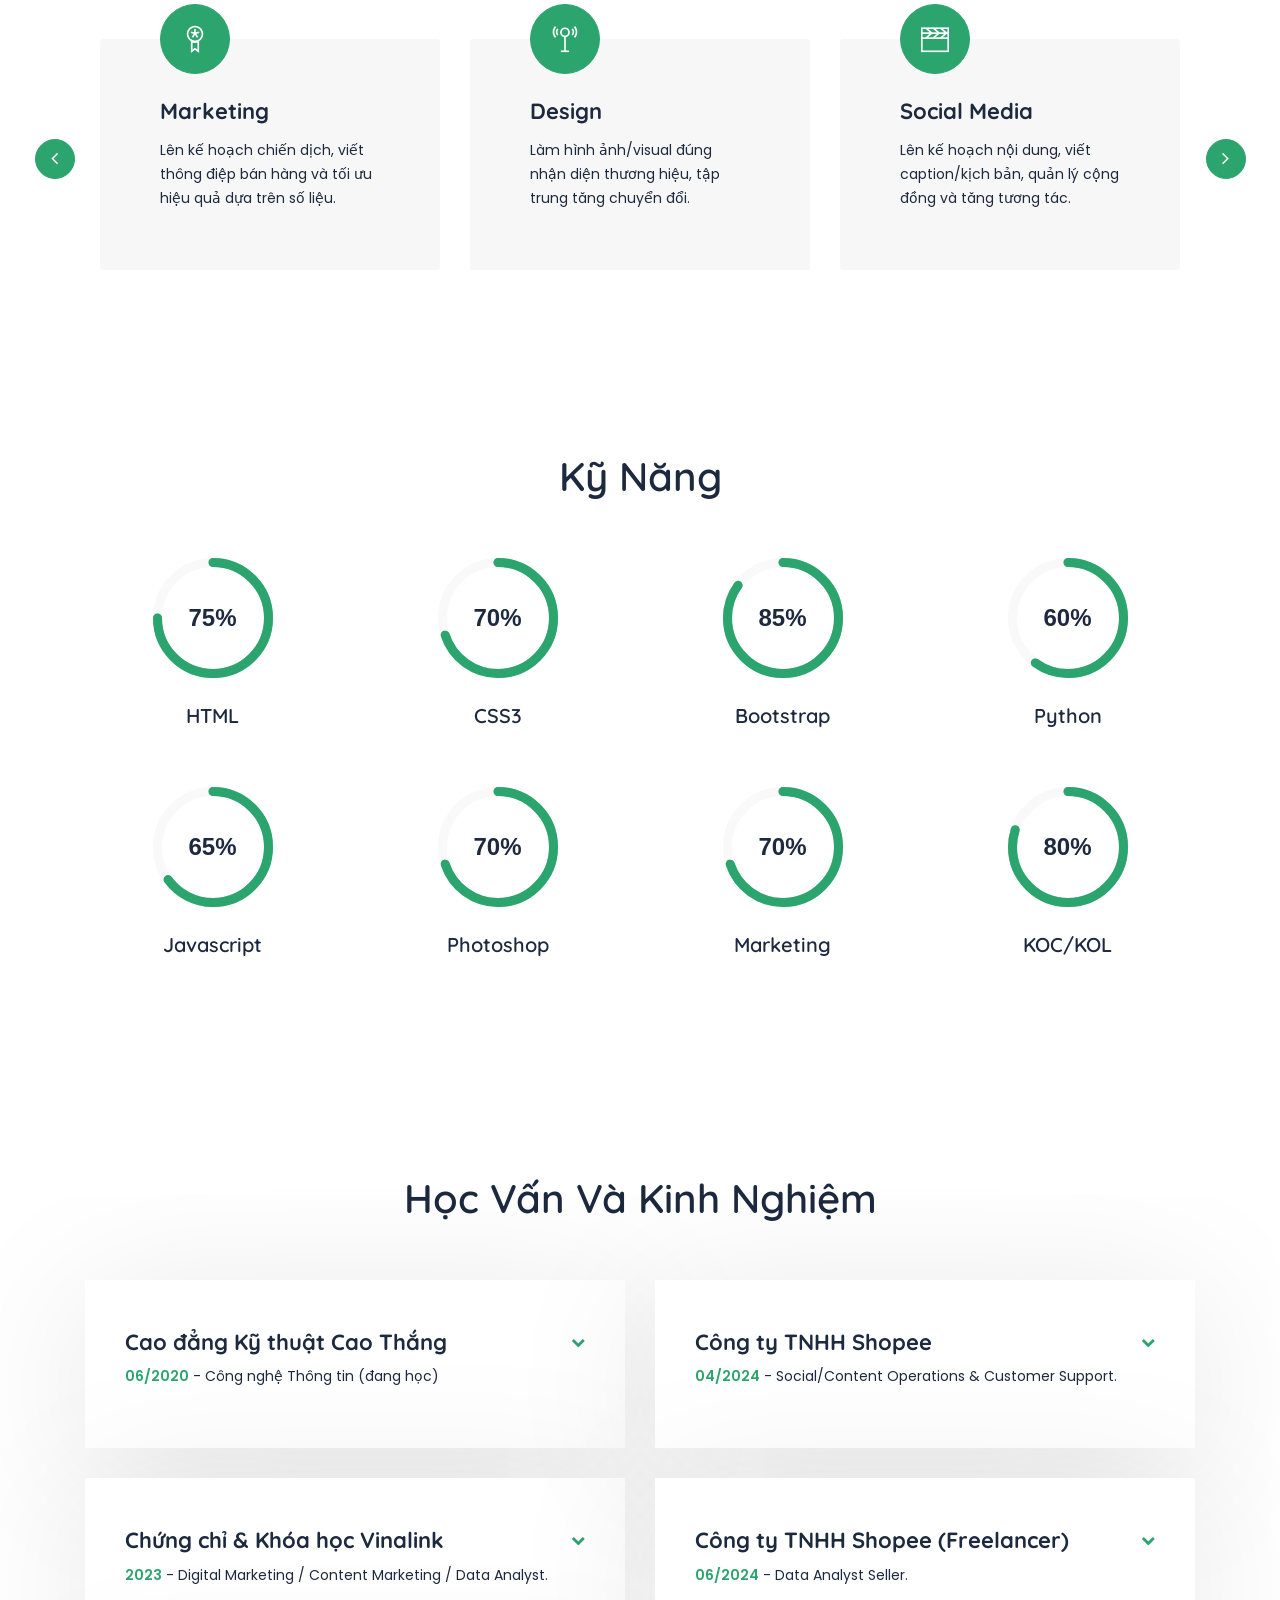
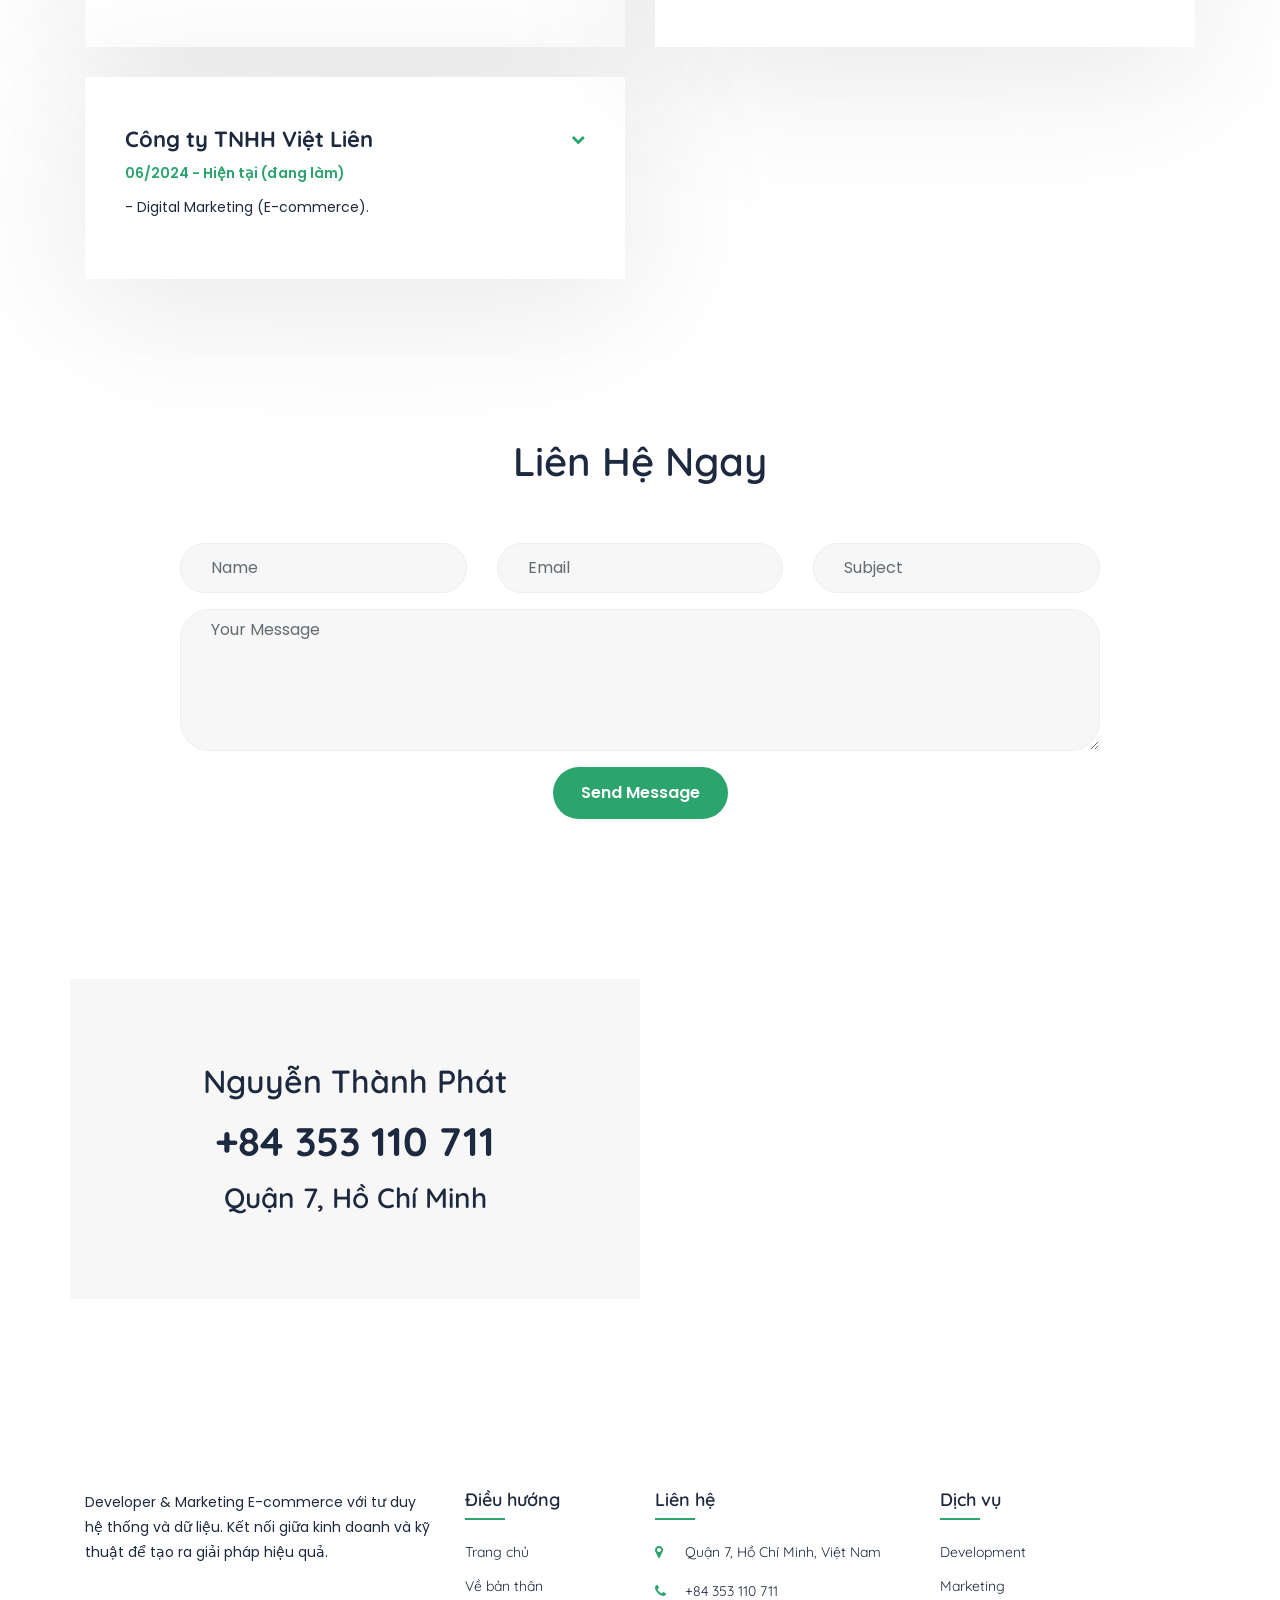
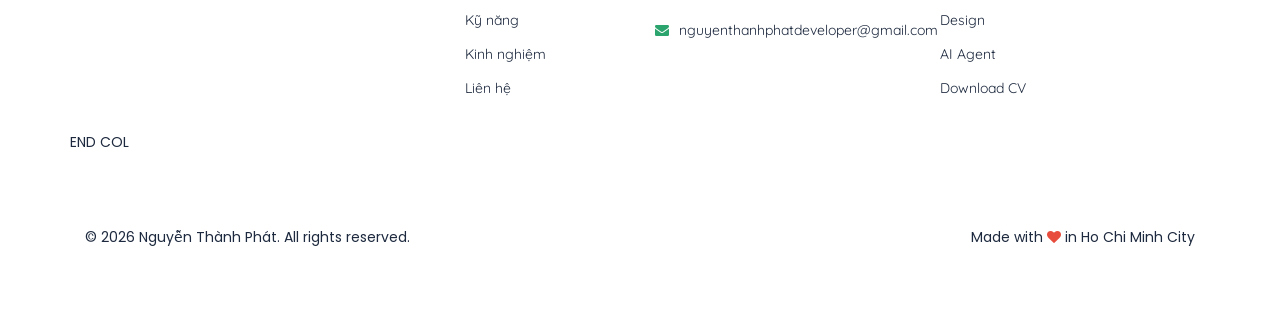
==== commit fd98e52e: "commit icon" ====
--- a/index.html
+++ b/index.html
@@ -732,7 +732,7 @@
 	<section id="contact" class="contact-area section-padding">
 		<div class="container">
 			<div class="section-title">
-				<h1>Get in Touch</h1>
+				<h1>Liên hệ ngay</h1>
 			</div>
 			<div class="row">
 				<div class="col-lg-10 offset-lg-1 col-sm-12 col-xs-12 wow fadeInUp" data-wow-duration="1s"
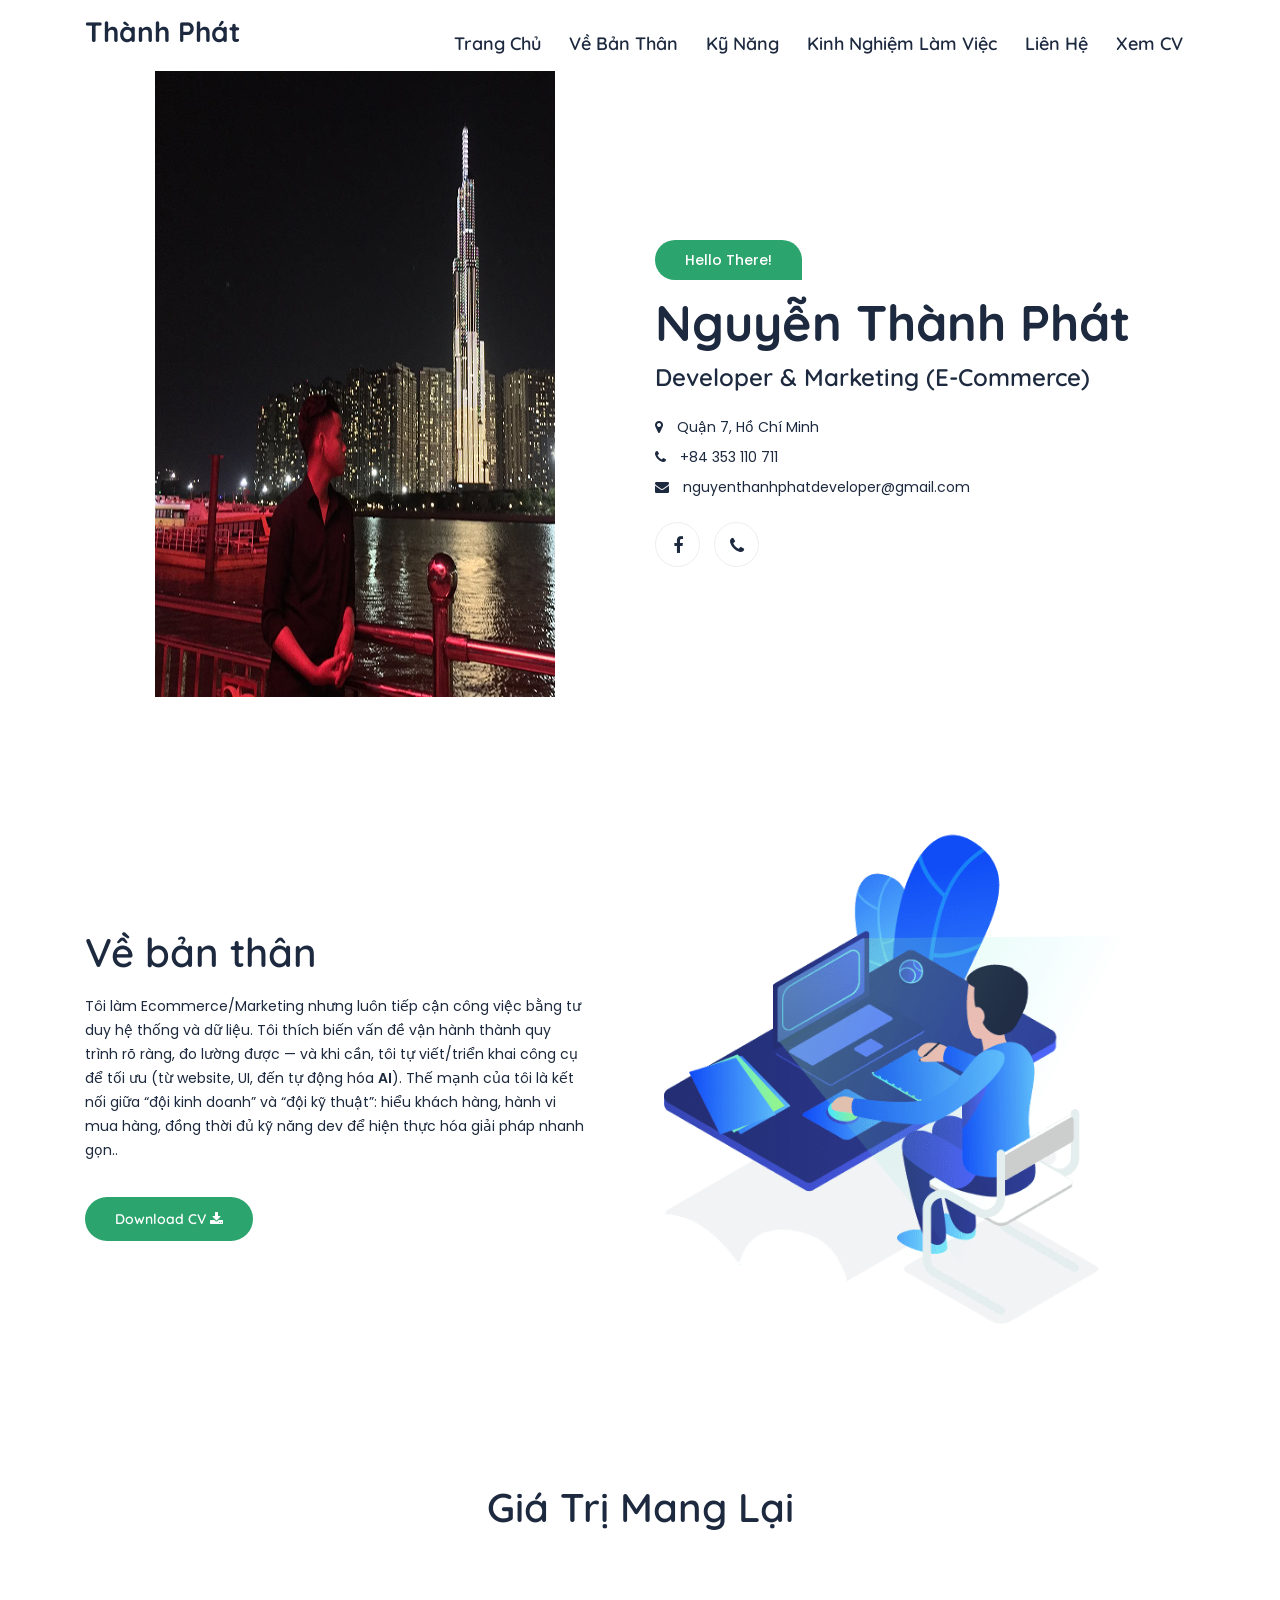
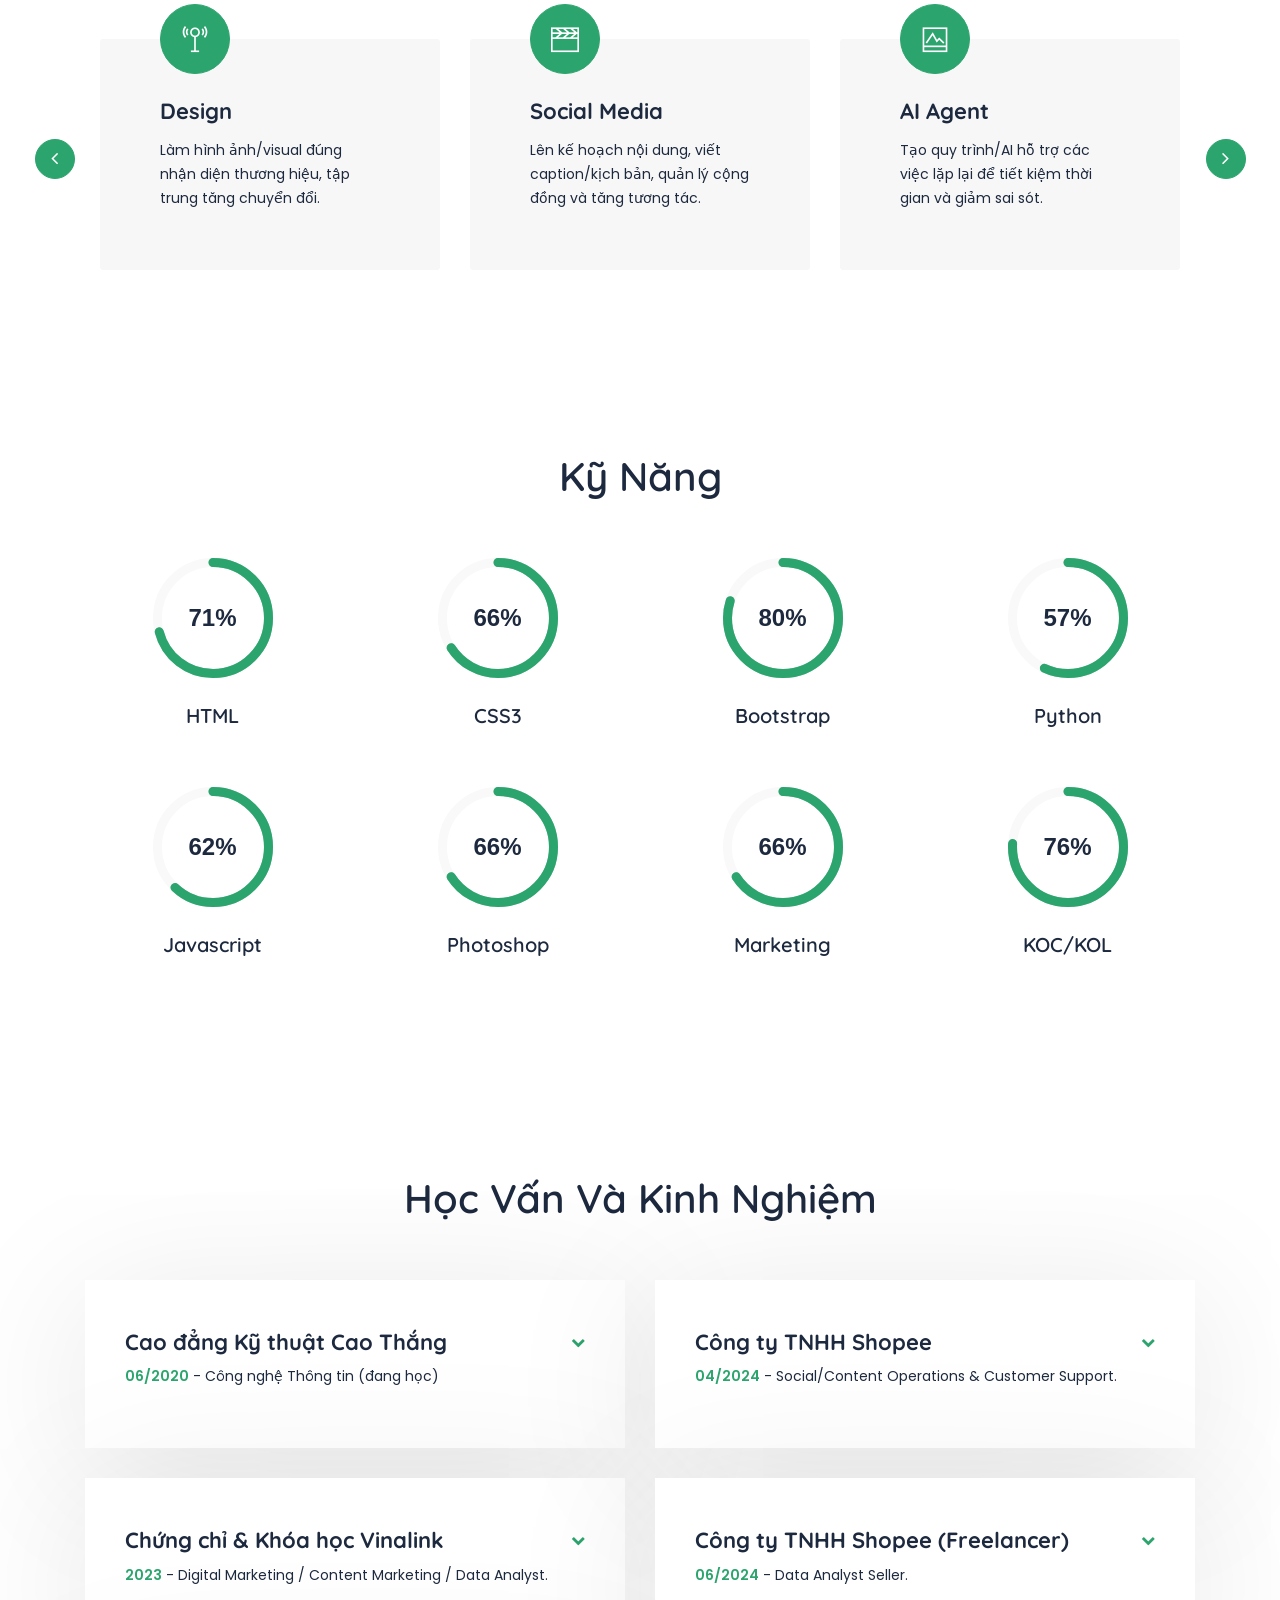
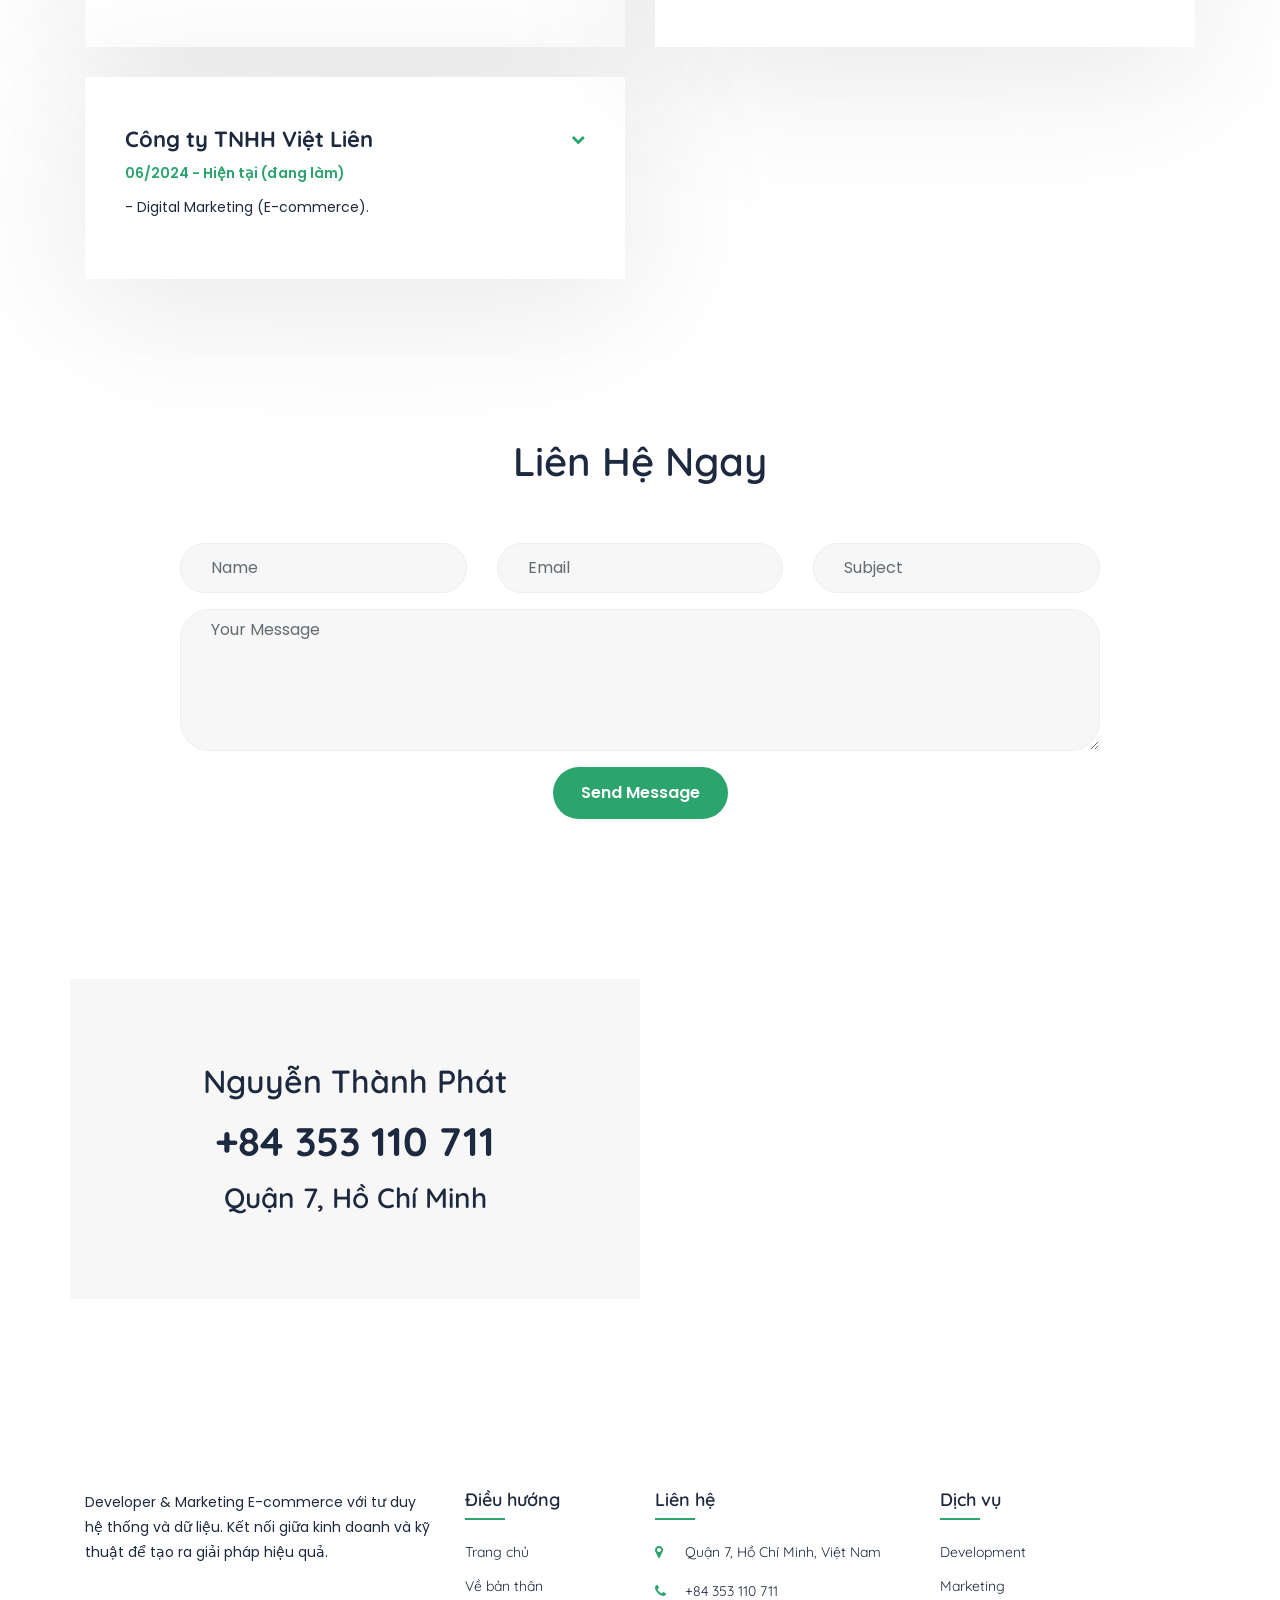
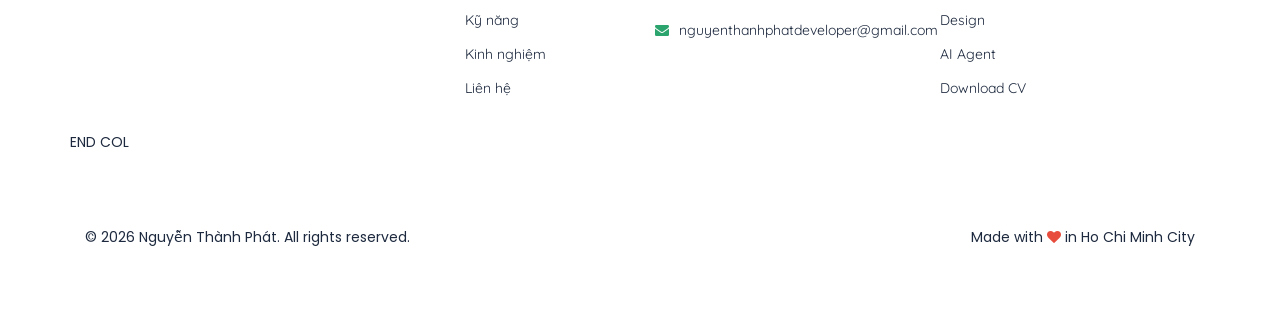
==== commit 82bf9425: "update new" ====
--- a/index.html
+++ b/index.html
@@ -7,36 +7,39 @@
 	<meta http-equiv="X-UA-Compatible" content="IE=edge">
 	<meta name="viewport" content="width=device-width, initial-scale=1">
 	<!-- The above 3 meta tags *must* come first in the head; any other head content must come *after* these tags -->
-	<meta name="description" content="Nguyễn Thành Phát - Developer & Marketing E-commerce với tư duy hệ thống và dữ liệu. Kết nối giữa kinh doanh và kỹ thuật để tạo ra giải pháp hiệu quả.">
+	<meta name="description"
+		content="Nguyễn Thành Phát - Developer & Marketing E-commerce với tư duy hệ thống và dữ liệu. Kết nối giữa kinh doanh và kỹ thuật để tạo ra giải pháp hiệu quả.">
 	<meta name="keywords"
 		content="Nguyễn Thành Phát, Developer, Marketing, E-commerce, Portfolio, CV, Resume, Web Developer, Digital Marketing">
 	<meta name="author" content="Nguyễn Thành Phát">
-	
+
 	<!-- Open Graph / Facebook -->
 	<meta property="og:type" content="website">
 	<meta property="og:url" content="https://nguyenthanhphat.vercel.app/">
 	<meta property="og:title" content="Nguyễn Thành Phát - Developer & Marketing E-commerce">
-	<meta property="og:description" content="Developer & Marketing E-commerce với tư duy hệ thống và dữ liệu. Kết nối giữa kinh doanh và kỹ thuật để tạo ra giải pháp hiệu quả.">
+	<meta property="og:description"
+		content="Developer & Marketing E-commerce với tư duy hệ thống và dữ liệu. Kết nối giữa kinh doanh và kỹ thuật để tạo ra giải pháp hiệu quả.">
 	<meta property="og:image" content="https://nguyenthanhphat.vercel.app/assets/img/mee.png">
 	<meta property="og:image:width" content="1200">
 	<meta property="og:image:height" content="630">
 	<meta property="og:image:alt" content="Nguyễn Thành Phát - Developer & Marketing E-commerce">
 	<meta property="og:locale" content="vi_VN">
 	<meta property="og:site_name" content="Nguyễn Thành Phát Portfolio">
-	
+
 	<!-- Twitter Card -->
 	<meta name="twitter:card" content="summary_large_image">
 	<meta name="twitter:url" content="https://nguyenthanhphat.vercel.app/">
 	<meta name="twitter:title" content="Nguyễn Thành Phát - Developer & Marketing E-commerce">
-	<meta name="twitter:description" content="Developer & Marketing E-commerce với tư duy hệ thống và dữ liệu. Kết nối giữa kinh doanh và kỹ thuật để tạo ra giải pháp hiệu quả.">
+	<meta name="twitter:description"
+		content="Developer & Marketing E-commerce với tư duy hệ thống và dữ liệu. Kết nối giữa kinh doanh và kỹ thuật để tạo ra giải pháp hiệu quả.">
 	<meta name="twitter:image" content="https://nguyenthanhphat.vercel.app/assets/img/mee.png">
 	<meta name="twitter:image:alt" content="Nguyễn Thành Phát - Developer & Marketing E-commerce">
-	
+
 	<!-- Additional Meta Tags -->
 	<meta name="robots" content="index, follow">
 	<meta name="theme-color" content="#2ca46d">
 	<link rel="canonical" href="https://nguyenthanhphat.vercel.app/">
-	
+
 	<!-- SITE TITLE -->
 	<title>Nguyễn Thành Phát</title>
 	<!-- Latest Bootstrap min CSS -->
@@ -335,7 +338,8 @@
 								<li><a href="#skills">Kỹ năng</a></li>
 								<li><a href="#resume">Kinh nghiệm làm việc</a></li>
 								<li><a href="#contact">Liên hệ</a></li>
-								<li><a href="https://drive.google.com/file/d/1ll4LZz8z9GkjpITlvApmZtQ1yhg_efz0/view?usp=sharing" target="_blank">Xem CV</a>
+								<li><a href="https://drive.google.com/file/d/1ll4LZz8z9GkjpITlvApmZtQ1yhg_efz0/view?usp=sharing"
+										target="_blank">Xem CV</a>
 								</li>
 							</ul>
 						</nav>
@@ -368,13 +372,14 @@
 						<span><i class="fa fa-map-marker"></i> Quận 7, Hồ Chí Minh</span>
 						<span><i class="fa fa-phone"></i> +84 353 110 711</span>
 						<span><i class="fa fa-envelope"></i> nguyenthanhphatdeveloper@gmail.com</span>
-						
+
 					</div>
 					<div class="social_profile">
 						<ul>
 							<li><a href="https://www.facebook.com/dev.thanhphat/" target="_blank" class="f_facebook"
 									title="Facebook"><i class="fa fa-facebook"></i></a></li>
-							<li><a href="https://zalo.me/0353110711" target="_blank" class="f_skype" title="Phone"><i class="fa fa-phone"></i></a></li>
+							<li><a href="https://zalo.me/0353110711" target="_blank" class="f_skype" title="Phone"><i
+										class="fa fa-phone"></i></a></li>
 							<!-- <li><a href="#" class="f_instagram" title="Instagram"><i class="fa fa-instagram"></i></a>
 							</li>
 							<li><a href="#" class="f_linkedin" title="Linkedin"><i class="fa fa-linkedin"></i></a></li>
@@ -400,8 +405,8 @@
 							viết/triển khai công cụ để tối ưu (từ website, UI, đến tự động hóa <b>AI</b>). Thế mạnh của
 							tôi là kết nối giữa “đội kinh doanh” và “đội kỹ thuật”: hiểu khách hàng, hành vi mua hàng,
 							đồng thời đủ kỹ năng dev để hiện thực hóa giải pháp nhanh gọn.. </p>
-						<a href="pdf/Nguyen-Thanh-Phat-TopCV.pdf" target="_blank" download="Nguyen-Thanh-Phat.pdf">Download CV <i
-								class="fa fa-download"></i></a>
+						<a href="pdf/Nguyen-Thanh-Phat-TopCV.pdf" target="_blank"
+							download="Nguyen-Thanh-Phat.pdf">Download CV <i class="fa fa-download"></i></a>
 					</div>
 				</div><!-- END COL -->
 				<div class="col-lg-6 col-sm-6 col-xs-12 wow fadeIn" data-wow-duration="1s" data-wow-delay="0.3s"
@@ -579,7 +584,7 @@
 					<div class="single_timeline">
 						<div class="timeline-header" onclick="toggleTimeline(this)">
 							<div class="timeline-title">
-						<h4>Cao đẳng Kỹ thuật Cao Thắng</h4>
+								<h4>Cao đẳng Kỹ thuật Cao Thắng</h4>
 								<span class="active_year">06/2020</span>
 								<span class="active_company">- Công nghệ Thông tin (đang học)</span>
 							</div>
@@ -652,10 +657,12 @@
 								<p><strong>-</strong> Thiết lập đo lường & báo cáo: GA4, Pixel, GTM, UTM, dashboard
 									theo ngày/tuần/tháng; đọc số liệu và đề xuất hành động tối ưu</p>
 
-								<p><strong>-</strong> Phối hợp với vận hành/sales/CSKH: kiểm soát tồn kho, chương trình giá, SLA
-								giao hàng, xử lý phản hồi để giảm hủy/hoàn và tăng điểm shop</p>
-								
-								<p><strong>- </strong> Kiểm soát chính sách sàn & chính sách quảng cáo: rà soát nội dung/hình ảnh/claim sản phẩm, hạn chế vi phạm gây gỡ sản phẩm hoặc tắt quảng cáo</p>
+								<p><strong>-</strong> Phối hợp với vận hành/sales/CSKH: kiểm soát tồn kho, chương trình
+									giá, SLA
+									giao hàng, xử lý phản hồi để giảm hủy/hoàn và tăng điểm shop</p>
+
+								<p><strong>- </strong> Kiểm soát chính sách sàn & chính sách quảng cáo: rà soát nội
+									dung/hình ảnh/claim sản phẩm, hạn chế vi phạm gây gỡ sản phẩm hoặc tắt quảng cáo</p>
 							</div>
 
 						</div>
@@ -673,11 +680,15 @@
 							<i class="fa fa-chevron-down timeline-arrow"></i>
 						</div>
 						<div class="timeline-content">
-							<p>Vận hành hoạt động tương tác cộng đồng (minigame/bài đăng), theo dõi phản hồi người dùng và đảm bảo nội dung đúng guideline. Tiếp nhận và xử lý yêu cầu khách hàng qua chat/email theo quy trình, đồng thời theo dõi đề cập thương hiệu đa nền tảng để phản hồi kịp thời.</p>
+							<p>Vận hành hoạt động tương tác cộng đồng (minigame/bài đăng), theo dõi phản hồi người dùng
+								và đảm bảo nội dung đúng guideline. Tiếp nhận và xử lý yêu cầu khách hàng qua chat/email
+								theo quy trình, đồng thời theo dõi đề cập thương hiệu đa nền tảng để phản hồi kịp thời.
+							</p>
 							<div class="timeline-details">
 								<p><strong>Trách nhiệm:</strong> Lập kế hoạch marketing, quản lý campaign, phân tích
 									hiệu quả bán hàng</p>
-								<p><strong>Thành tựu:</strong> Social listening: theo dõi đề cập thương hiệu đa nền tảng, phản hồi bình luận/nhận xét đúng ngữ cảnh
+								<p><strong>Thành tựu:</strong> Social listening: theo dõi đề cập thương hiệu đa nền
+									tảng, phản hồi bình luận/nhận xét đúng ngữ cảnh
 								</p>
 							</div>
 						</div>
@@ -702,7 +713,7 @@
 									reporting</p>
 							</div>
 						</div>
-								</div>
+					</div>
 					<!-- <div class="single_timeline">
 						<div class="timeline-header" onclick="toggleTimeline(this)">
 							<div class="timeline-title">
@@ -738,7 +749,8 @@
 				<div class="col-lg-10 offset-lg-1 col-sm-12 col-xs-12 wow fadeInUp" data-wow-duration="1s"
 					data-wow-delay="0.6s" data-wow-offset="0">
 					<div class="contact">
-						<div id="form-message" style="display: none; margin-bottom: 20px; padding: 15px; border-radius: 5px;"></div>
+						<div id="form-message"
+							style="display: none; margin-bottom: 20px; padding: 15px; border-radius: 5px;"></div>
 						<form class="form" name="enq" id="contactForm" onsubmit="return sendEmail(event);">
 							<div class="row">
 								<div class="form-group col-md-4">
@@ -750,12 +762,12 @@
 										required="required">
 								</div>
 								<div class="form-group col-md-4">
-									<input type="text" name="subject" id="subject" class="form-control" placeholder="Subject"
-										required="required">
+									<input type="text" name="subject" id="subject" class="form-control"
+										placeholder="Subject" required="required">
 								</div>
 								<div class="form-group col-md-12">
-									<textarea rows="6" name="message" id="message" class="form-control" placeholder="Your Message"
-										required="required"></textarea>
+									<textarea rows="6" name="message" id="message" class="form-control"
+										placeholder="Your Message" required="required"></textarea>
 								</div>
 								<div class="col-md-12 text-center">
 									<button type="submit" value="Send message" name="submit" id="submitButton"
@@ -783,7 +795,10 @@
 				</div><!-- END COL  -->
 				<div class="col-lg-6 col-sm-12 col-xs-12 no-padding">
 					<div class="map">
-						<iframe src="https://www.google.com/maps/embed?pb=!1m18!1m12!1m3!1d3919.804083811448!2d106.72537867590574!3d10.749577459686638!2m3!1f0!2f0!3f0!3m2!1i1024!2i768!4f13.1!3m3!1m2!1s0x317525281c2ef781%3A0x22ce3330f29d213a!2zMTcvNCBUw6JuIFRodeG6rW4gVMOieSwgUXXhuq1uIDcsIFRow6BuaCBwaOG7kSBI4buTIENow60gTWluaCwgVmlldG5hbQ!5e0!3m2!1sen!2s!4v1765945801628!5m2!1sen!2s" width="600" height="450" style="border:0;" allowfullscreen="" loading="lazy" referrerpolicy="no-referrer-when-downgrade"></iframe>
+						<iframe
+							src="https://www.google.com/maps/embed?pb=!1m18!1m12!1m3!1d3919.804083811448!2d106.72537867590574!3d10.749577459686638!2m3!1f0!2f0!3f0!3m2!1i1024!2i768!4f13.1!3m3!1m2!1s0x317525281c2ef781%3A0x22ce3330f29d213a!2zMTcvNCBUw6JuIFRodeG6rW4gVMOieSwgUXXhuq1uIDcsIFRow6BuaCBwaOG7kSBI4buTIENow60gTWluaCwgVmlldG5hbQ!5e0!3m2!1sen!2s!4v1765945801628!5m2!1sen!2s"
+							width="600" height="450" style="border:0;" allowfullscreen="" loading="lazy"
+							referrerpolicy="no-referrer-when-downgrade"></iframe>
 					</div>
 				</div><!-- END COL  -->
 			</div><!-- END ROW -->
@@ -799,9 +814,10 @@
 				<!-- Footer About Section -->
 				<div class="col-lg-4 col-md-6 col-sm-12 col-xs-12">
 					<div class="footer_widget">
-						
-						<p>Developer & Marketing E-commerce với tư duy hệ thống và dữ liệu. Kết nối giữa kinh doanh và kỹ thuật để tạo ra giải pháp hiệu quả.</p>
-						
+
+						<p>Developer & Marketing E-commerce với tư duy hệ thống và dữ liệu. Kết nối giữa kinh doanh và
+							kỹ thuật để tạo ra giải pháp hiệu quả.</p>
+
 					</div>
 				</div><!-- END COL -->
 
@@ -826,7 +842,9 @@
 						<ul class="footer_contact">
 							<li><i class="fa fa-map-marker"></i> <a>Quận 7, Hồ Chí Minh, Việt Nam</a></li>
 							<li><i class="fa fa-phone"></i> <a href="tel:+84353110711">+84 353 110 711</a></li>
-							<li><i class="fa fa-envelope"></i> <a href="mailto:nguyenthanhphatdeveloper@gmail.com">nguyenthanhphatdeveloper@gmail.com</a></li>
+							<li><i class="fa fa-envelope"></i> <a
+									href="mailto:nguyenthanhphatdeveloper@gmail.com">nguyenthanhphatdeveloper@gmail.com</a>
+							</li>
 						</ul>
 					</div>
 				</div><!-- END COL -->
@@ -852,7 +870,10 @@
 					<div class="footer_bottom">
 						<div class="row">
 							<div class="col-lg-6 col-sm-6 col-xs-12">
-								<p>&copy; <script>document.write(new Date().getFullYear());</script> Nguyễn Thành Phát. All rights reserved.</p>
+								<p>&copy;
+									<script>document.write(new Date().getFullYear());</script> Nguyễn Thành Phát. All
+									rights reserved.
+								</p>
 							</div>
 							<div class="col-lg-6 col-sm-6 col-xs-12 text-right">
 								<p>Made with <i class="fa fa-heart" style="color: #e74c3c;"></i> in Ho Chi Minh City</p>
@@ -910,15 +931,15 @@
 	</script>
 	<!-- Auto-play Service Slider -->
 	<script>
-		$(document).ready(function() {
+		$(document).ready(function () {
 			// Đợi một chút để đảm bảo scripts-dark.js đã load xong
-			setTimeout(function() {
+			setTimeout(function () {
 				// Destroy carousel cũ nếu đã được khởi tạo
 				var $slider = $("#sp-slider");
 				if ($slider.data('owlCarousel')) {
 					$slider.data('owlCarousel').destroy();
 				}
-				
+
 				// Khởi tạo lại với autoplay
 				$slider.owlCarousel({
 					items: 3,
@@ -936,7 +957,7 @@
 			}, 100);
 		});
 	</script>
-	
+
 </body>
 
 </html>
